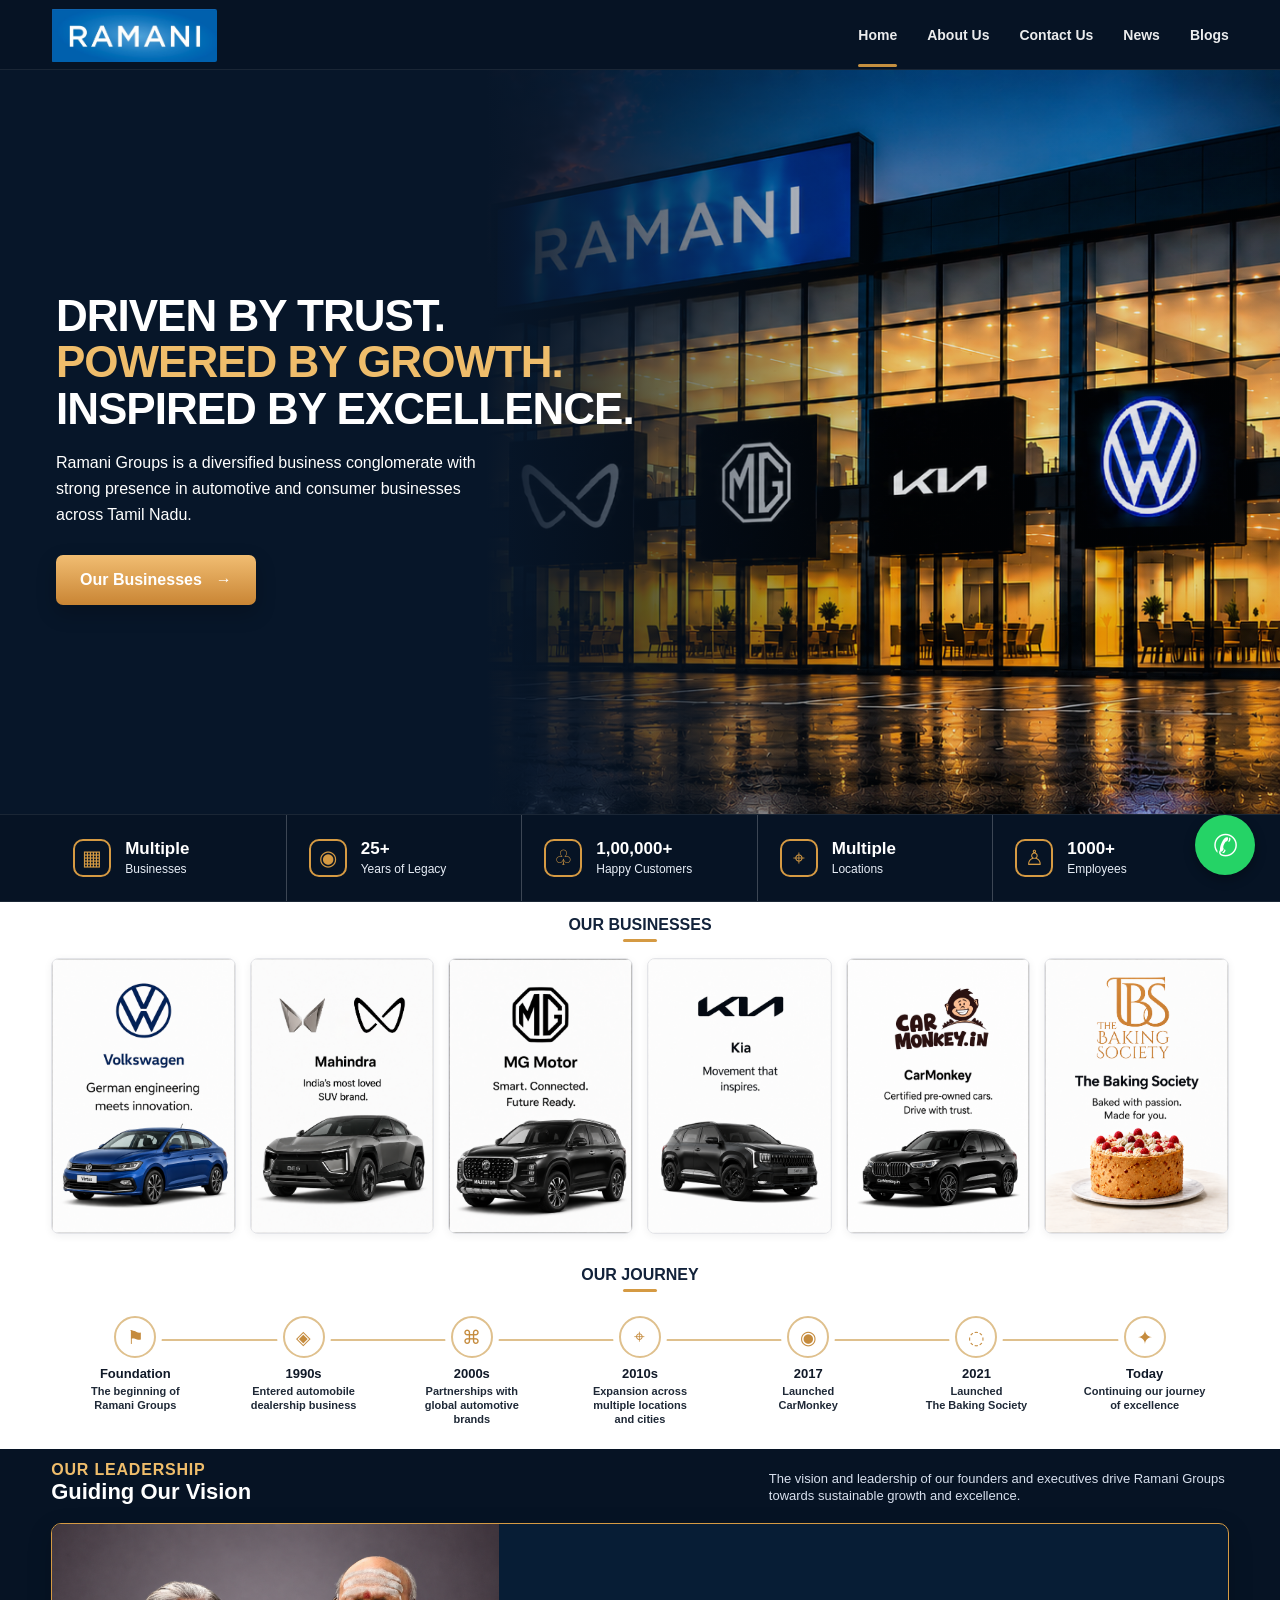
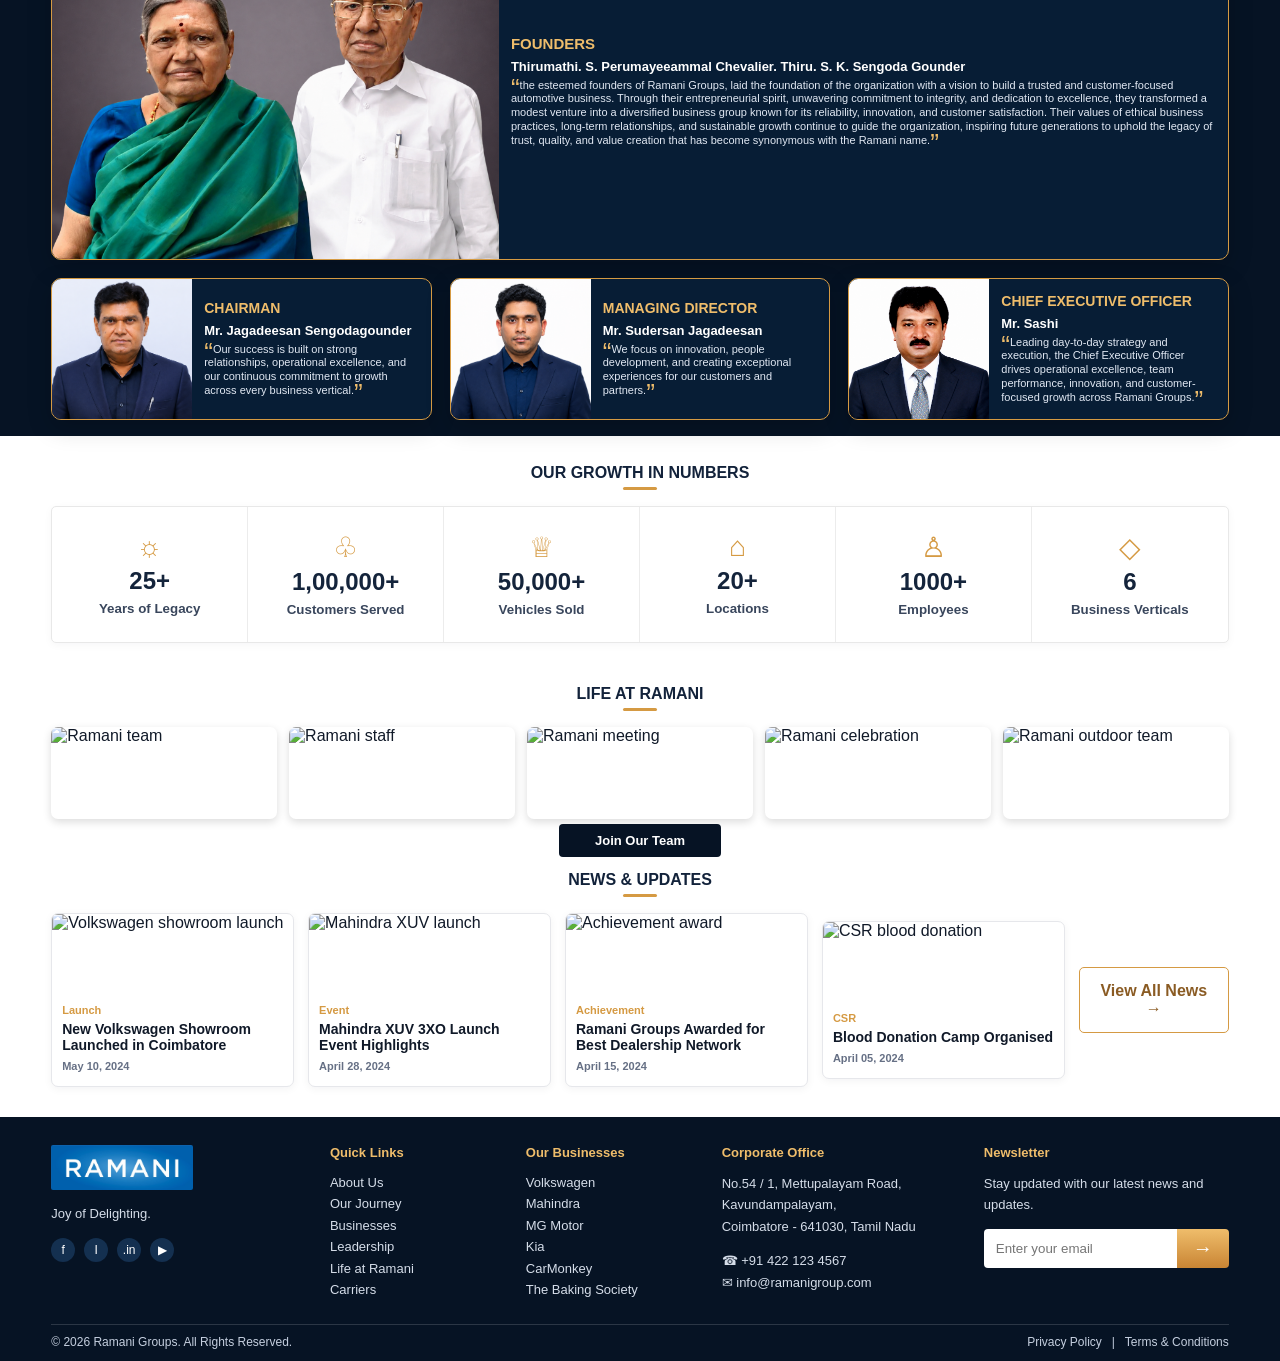
==== index.html @ a010f2b8 "Rename Index.html to index.html" ====
<!DOCTYPE html>
<html lang="en">
<head>
  <meta charset="UTF-8" />
  <meta name="viewport" content="width=device-width, initial-scale=1.0" />
  <title>Ramani Groups</title>
  <link rel="icon" type="image/png" href="assets/favicon.png" />
  <link rel="preconnect" href="https://fonts.gstatic.com" crossorigin>
  <style>
    :root{
      --navy:#00162a; --deep:#02101f; --gold:#d59a43; --gold2:#efbd6b; --text:#101928; --muted:#667085; --line:#e8e9ee; --white:#fff;
    }
    *{box-sizing:border-box} html{scroll-behavior:smooth} body{margin:0;font-family:Inter,Arial,Helvetica,sans-serif;color:var(--text);background:#fff}.container{width:min(1180px,92%);margin:auto}.topbar{height:70px;background:#061324;color:#fff;position:sticky;top:0;z-index:50;border-bottom:1px solid rgba(255,255,255,.08)}.nav{height:70px;display:flex;align-items:center}.menu{margin-left:auto}.brand{display:flex;align-items:center;text-decoration:none;color:#fff}.brand-logo{width:166px;height:53px;object-fit:contain;display:block;border-radius:2px}.footer .brand-logo{width:142px;height:auto}.menu{display:flex;gap:30px;align-items:center}.menu a{color:#fff;text-decoration:none;font-size:14px;font-weight:600;opacity:.92;position:relative}.menu a.active:after,.menu a:hover:after{content:"";height:3px;background:var(--gold);border-radius:4px;position:absolute;left:0;right:0;bottom:-24px}.search{font-size:24px;color:#fff;opacity:.85}.hero{background:linear-gradient(90deg,#071629 0%,#071629 38%,rgba(7,22,41,.1) 70%),url('assets/hero-bg.png') right center/cover no-repeat;min-height:calc(100vh - 156px);color:#fff;display:flex;align-items:center}.hero .container{width:100%;max-width:none;margin:0;padding-left:56px}.hero-content{padding:52px 0 38px;max-width:560px;margin:0}.eyebrow{color:var(--gold2);text-transform:uppercase;font-weight:800;letter-spacing:.8px}.hero h1{margin:0 0 18px;font-size:44px;line-height:1.05;font-weight:900;letter-spacing:-1px}.hero h1 .gold{color:var(--gold2)}.hero p{font-size:16px;line-height:1.65;margin:0 0 26px;max-width:435px}.btn{display:inline-flex;align-items:center;gap:14px;background:linear-gradient(180deg,#f1bd72,#c98534);color:#fff;padding:16px 24px;border-radius:7px;text-decoration:none;font-weight:800;box-shadow:0 8px 20px rgba(0,0,0,.22)}.stats-band{background:#061324;color:#fff;border-top:1px solid rgba(255,255,255,.08);border-bottom:1px solid rgba(255,255,255,.08)}.stats{display:grid;grid-template-columns:repeat(5,1fr);gap:0}.stat{display:flex;gap:14px;align-items:center;min-height:86px;padding:18px 22px;border-right:1px solid rgba(255,255,255,.22)}.stat:last-child{border-right:0}.stat-icon{width:38px;height:38px;border:2px solid var(--gold);border-radius:10px;display:grid;place-items:center;color:var(--gold);font-size:21px}.stat b{display:block;font-size:17px}.stat small{font-size:12px;color:#e8eef7}.section{padding:14px 0 18px}.section-title{text-align:center;margin:0 0 16px;font-size:16px;font-weight:900;color:#12223a;text-transform:uppercase;position:relative}.section-title:after{content:"";display:block;width:34px;height:3px;margin:5px auto 0;background:var(--gold);border-radius:10px}.business-grid{display:grid;grid-template-columns:repeat(6,1fr);gap:14px}.biz-card{display:block;text-decoration:none;background:#fff;border:1px solid #e3e4e8;border-radius:8px;overflow:hidden;box-shadow:0 2px 8px rgba(16,24,40,.06);transition:.2s}.biz-card img{width:100%;display:block}.biz-card:hover{transform:translateY(-4px);box-shadow:0 10px 24px rgba(16,24,40,.12)}.journey-timeline{padding:8px 0 4px;position:relative}
.journey-line{position:absolute;left:7%;right:7%;top:31px;height:2px;background:#dfc08d;z-index:0}
.timeline-grid{display:grid;grid-template-columns:repeat(7,1fr);position:relative;z-index:1}
.timeline-item{text-align:center;padding:0 8px;color:#111827}
.timeline-icon{width:42px;height:42px;margin:0 auto 8px;border:2px solid #dfc08d;border-radius:50%;background:#fff;display:grid;place-items:center;color:#c58b3d;font-size:19px;box-shadow:0 0 0 6px #fff}
.timeline-item h3{font-size:13px;margin:0 0 4px;font-weight:900;color:#101928}
.timeline-item p{font-size:11px;line-height:1.25;margin:0;font-weight:600;color:#1f2937}
@media(max-width:900px){.journey-line{display:none}.timeline-grid{grid-template-columns:repeat(2,1fr);gap:18px 10px}.timeline-item{padding:0 12px}}
@media(max-width:560px){.hero{min-height:calc(100vh - 150px)}.timeline-grid{grid-template-columns:1fr}.timeline-icon{margin-bottom:6px}}.dark-panel{background:#061324;color:#fff;padding:12px 0 16px}.lead-head{display:flex;justify-content:space-between;align-items:end;gap:30px;margin-bottom:18px}.lead-head h2{margin:0;font-size:22px}.lead-head p{margin:0;max-width:460px;line-height:1.3;color:#d8e0ee;font-size:13px}.leaders-grid{display:grid;grid-template-columns:repeat(3,1fr);gap:18px}.leader-card{display:block;background:#071d35;border:1px solid var(--gold);border-radius:10px;overflow:hidden;box-shadow:0 8px 24px rgba(0,0,0,.18);opacity:0;transform:translateY(36px);transition:opacity .65s ease,transform .65s ease,box-shadow .25s ease}.leader-card.is-visible{opacity:1;transform:translateY(0)}.leader-card:hover{box-shadow:0 16px 34px rgba(0,0,0,.28);transform:translateY(-4px)}.leader-card img{width:100%;height:140px;aspect-ratio:auto;object-fit:cover;display:block;background:#0b2038}.leader-card.founders-card{grid-column:1/-1;display:grid;grid-template-columns:minmax(280px,38%) 1fr;align-items:stretch}.leader-card.founders-card img{height:100%;aspect-ratio:auto;object-fit:cover}.leader-card.founders-card .leader-copy{display:flex;flex-direction:column;justify-content:center;min-height:238px}.leader-copy{padding:10px 12px;color:#fff;position:relative;min-height:90px}.leader-role{color:var(--gold2);font-size:15px;font-weight:900;text-transform:uppercase;margin-bottom:8px}.leader-copy h3{margin:0 0 4px;font-size:13px;line-height:1.15}.founder-card h3{font-size:18px;line-height:1.25}.founder-card p{font-size:13px;line-height:1.4}.leader-copy p{margin:0;color:#e1e8f3;font-size:11px;line-height:1.25}.leader-copy .quote{color:var(--gold2);font-size:26px;line-height:0;vertical-align:-8px}.leader-copy .designation{color:var(--gold2);font-size:12px;font-weight:800;margin-top:12px}.growth{padding:28px 0}.growth-box{border:1px solid #e8e8e8;border-radius:5px;display:grid;grid-template-columns:repeat(6,1fr);background:#fff;box-shadow:0 2px 8px rgba(16,24,40,.04)}.growth-item{text-align:center;padding:24px 10px;border-right:1px solid #ececec}.growth-item:last-child{border-right:0}.growth-item .gi{font-size:28px;color:var(--gold)}.growth-item b{display:block;font-size:24px;margin:4px 0;color:#14243b}.growth-item small{font-weight:600;color:#39465c}.life-grid{display:grid;grid-template-columns:repeat(5,1fr);gap:12px}.life-grid img{width:100%;height:92px;object-fit:cover;border-radius:7px;box-shadow:0 3px 8px rgba(0,0,0,.14)}.join{text-align:center;margin:12px 0 4px}.join .btn-small{background:#061324;color:#fff;padding:9px 36px;border-radius:4px;text-decoration:none;font-size:13px;font-weight:800}.news{padding-bottom:30px}.news-row{display:grid;grid-template-columns:repeat(4,1fr) 150px;gap:14px;align-items:center}.news-card{border:1px solid #e6e7eb;border-radius:7px;overflow:hidden;background:#fff;box-shadow:0 2px 8px rgba(16,24,40,.05)}.news-card img{width:100%;height:78px;object-fit:cover;display:block}.news-card .copy{padding:8px 10px 12px}.news-card .tag{font-size:11px;color:var(--gold);font-weight:800}.news-card h3{font-size:14px;line-height:1.15;margin:3px 0;font-weight:900}.news-card time{font-size:11px;color:#667085;font-weight:700}.outline{border:1px solid var(--gold);border-radius:5px;padding:14px 18px;color:#8a5b23;text-decoration:none;font-weight:800;text-align:center;background:#fff}.footer{background:#061324;color:#fff;padding:28px 0 12px}.foot{display:grid;grid-template-columns:1.5fr 1fr 1fr 1.4fr 1.4fr;gap:30px}.foot h4{margin:0 0 12px;color:var(--gold2);font-size:13px}.foot p,.foot a,.foot li{font-size:13px;color:#d5dde9;text-decoration:none;line-height:1.65}.foot ul{list-style:none;padding:0;margin:0}.social{display:flex;gap:9px;margin-top:10px}.social span{width:24px;height:24px;border-radius:50%;display:grid;place-items:center;background:#143050;font-size:12px}.newsletter{display:flex;margin-top:12px}.newsletter input{flex:1;background:#fff;border:0;border-radius:4px 0 0 4px;padding:12px}.newsletter button{border:0;background:linear-gradient(180deg,#efbd6b,#c98534);color:#fff;width:52px;border-radius:0 4px 4px 0;font-size:20px}.legal{border-top:1px solid rgba(255,255,255,.15);margin-top:18px;padding-top:10px;display:flex;justify-content:space-between;color:#c5cfdf;font-size:12px}.mobile-note{display:none}@media(max-width:900px){.menu{display:none}.hero{background:linear-gradient(90deg,#071629 0%,rgba(7,22,41,.85) 100%),url('assets/hero-bg.png') center/cover no-repeat;min-height:calc(100vh - 150px)}.hero .container{padding-left:28px;padding-right:24px}.hero h1{font-size:34px}.leaders-grid{grid-template-columns:1fr}.leader-card.founders-card{grid-template-columns:1fr}.leader-card.founders-card img{height:auto;aspect-ratio:4/3}.stats,.business-grid,.growth-box{grid-template-columns:repeat(2,1fr)}.stat:nth-child(even),.growth-item:nth-child(even){border-right:0}.business-grid{gap:10px}.lead-head{display:block}.life-grid,.news-row{grid-template-columns:repeat(2,1fr)}.news-row .outline{grid-column:1/-1}.foot{grid-template-columns:1fr 1fr}}@media(max-width:560px){.brand-logo{width:128px}.hero h1{font-size:29px}.leader-card img{width:100%;aspect-ratio:4/3}.stats,.business-grid,.growth-box,.life-grid,.news-row,.foot{grid-template-columns:1fr}.stat,.growth-item{border-right:0;border-bottom:1px solid rgba(255,255,255,.16)}.growth-item{border-bottom:1px solid #ececec}.legal{display:block}.topbar,.nav{height:64px}}
  
.exec-card{display:flex;align-items:stretch}
.exec-card img{width:140px!important;height:140px!important;flex-shrink:0}
.exec-card .leader-copy{min-height:auto;display:flex;flex-direction:column;justify-content:center}
@media(max-width:768px){.exec-card{display:block}.exec-card img{width:100%!important;height:140px!important}}


.founder-card .leader-role{font-size:17px!important;letter-spacing:.5px}
.founder-card h3{font-size:20px!important;line-height:1.25!important}
.founder-card p{font-size:14px!important;line-height:1.45!important}
.exec-card .leader-role{font-size:14px!important}
.legal a{color:#c5cfdf;text-decoration:none}
.legal a:hover{color:var(--gold2)}


.founder-card .leader-copy{padding:10px 14px!important;min-height:auto!important}
.founder-card .leader-role{font-size:60px!important;line-height:1!important;font-weight:900!important}
.founder-card h3{font-size:24px!important;line-height:1.2!important;margin:6px 0!important}
.founder-card p{font-size:15px!important;line-height:1.4!important}

.whatsapp-float{
position:fixed;
bottom:25px;
right:25px;
width:60px;
height:60px;
border-radius:50%;
background:#25D366;
color:#fff;
display:flex;
align-items:center;
justify-content:center;
font-size:30px;
text-decoration:none;
z-index:9999;
box-shadow:0 4px 12px rgba(0,0,0,.3);
}

.popup-overlay{
display:none;
position:fixed;
inset:0;
background:rgba(0,0,0,.66);
z-index:10000;
align-items:center;
justify-content:center;
padding:20px;
backdrop-filter:blur(3px);
}
.popup-box{
background:#fff;
border-radius:16px;
max-width:470px;
width:100%;
overflow:hidden;
position:relative;
border:1px solid rgba(213,154,67,.45);
box-shadow:0 24px 70px rgba(0,0,0,.42);
}
.popup-head{
background:linear-gradient(135deg,#061324,#00162a);
color:#fff;
padding:26px 30px 22px;
text-align:center;
}
.popup-head .eyebrow{
font-size:12px;
letter-spacing:1px;
}
.popup-head h2{
margin:8px 0 8px;
font-size:26px;
line-height:1.15;
font-weight:900;
}
.popup-head p{
margin:0;
font-size:14px;
line-height:1.55;
color:#d8e0ee;
}
.popup-close{
position:absolute;
right:14px;
top:12px;
cursor:pointer;
font-size:28px;
font-weight:bold;
z-index:2;
color:#fff;
background:rgba(255,255,255,.12);
width:34px;
height:34px;
line-height:30px;
text-align:center;
border:1px solid rgba(255,255,255,.18);
border-radius:50%;
}
.lead-form{
padding:24px 30px 28px;
}
.form-group{
margin-bottom:14px;
}
.form-group label{
display:block;
font-size:13px;
font-weight:800;
color:#12223a;
margin-bottom:7px;
}
.form-group input,.form-group textarea{
width:100%;
border:1px solid #e1e5ee;
border-radius:8px;
padding:12px 13px;
font:inherit;
font-size:14px;
color:var(--text);
background:#fff;
outline:none;
transition:border-color .2s,box-shadow .2s;
}
.form-group textarea{
min-height:78px;
resize:vertical;
}
.form-group input:focus,.form-group textarea:focus{
border-color:var(--gold);
box-shadow:0 0 0 4px rgba(213,154,67,.14);
}
.form-submit{
width:100%;
border:0;
cursor:pointer;
justify-content:center;
margin-top:4px;
}
.form-note{
font-size:12px;
line-height:1.45;
color:var(--muted);
text-align:center;
margin:12px 0 0;
}
.form-success{
display:none;
margin-top:12px;
padding:12px;
border-radius:8px;
background:#f8f3ea;
color:#7c531f;
font-size:13px;
font-weight:800;
text-align:center;
}
@media(max-width:560px){.popup-head{padding:24px 22px 20px}.lead-form{padding:22px}.popup-head h2{font-size:23px}}

</style>
</head>
<body>
  <header class="topbar">
    <div class="container nav">
      <a class="brand" href="#"><img class="brand-logo" src="assets/ramani-logo.png" alt="Ramani logo"></a>
      <nav class="menu"><a class="active" href="#">Home</a><a href="#about">About Us</a><a href="#contact">Contact Us</a><a href="#news">News</a><a href="#blogs">Blogs</a></nav>
    </div>
  </header>
  <main>
    <section class="hero" id="home"><div class="container hero-content"><h1>DRIVEN BY TRUST.<br><span class="gold">POWERED BY GROWTH.</span><br>INSPIRED BY EXCELLENCE.</h1><p>Ramani Groups is a diversified business conglomerate with strong presence in automotive and consumer businesses across Tamil Nadu.</p><a href="#businesses" class="btn">Our Businesses <span>→</span></a></div></section>
    <section class="stats-band"><div class="container stats"><div class="stat"><span class="stat-icon">▦</span><div><b>Multiple</b><small>Businesses</small></div></div><div class="stat"><span class="stat-icon">◉</span><div><b>25+</b><small>Years of Legacy</small></div></div><div class="stat"><span class="stat-icon">♧</span><div><b>1,00,000+</b><small>Happy Customers</small></div></div><div class="stat"><span class="stat-icon">⌖</span><div><b>Multiple</b><small>Locations</small></div></div><div class="stat"><span class="stat-icon">♙</span><div><b>1000+</b><small>Employees</small></div></div></div></section>
    <section class="section" id="businesses"><div class="container"><h2 class="section-title">Our Businesses</h2><div class="business-grid"><div class="biz-card"><img src="assets/vw-card.png" alt="Volkswagen business card"></div><div class="biz-card"><img src="assets/mahindra-card.png" alt="Mahindra business card"></div><a class="biz-card" href="https://www.ramanimg.co.in/" target="_blank" rel="noopener noreferrer"><img src="assets/mg-card.png" alt="MG Motor business card"></a><a class="biz-card" href="https://www.ramanikia.co.in/" target="_blank" rel="noopener noreferrer"><img src="assets/kia-card.png" alt="Kia business card"></a><div class="biz-card"><img src="assets/carmonkey-card.png" alt="CarMonkey business card"></div><a class="biz-card" href="https://www.thebakingsociety.in/" target="_blank" rel="noopener noreferrer"><img src="assets/baking-card.png" alt="The Baking Society business card"></a></div></div></section>
    <section class="section" id="journey">
      <div class="container">
        <h2 class="section-title">Our Journey</h2>
        <div class="journey-timeline" aria-label="Ramani Groups journey timeline">
          <div class="journey-line"></div>
          <div class="timeline-grid">
            <div class="timeline-item">
              <div class="timeline-icon">⚑</div>
              <h3>Foundation</h3>
              <p>The beginning of<br>Ramani Groups</p>
            </div>
            <div class="timeline-item">
              <div class="timeline-icon">◈</div>
              <h3>1990s</h3>
              <p>Entered automobile<br>dealership business</p>
            </div>
            <div class="timeline-item">
              <div class="timeline-icon">⌘</div>
              <h3>2000s</h3>
              <p>Partnerships with<br>global automotive<br>brands</p>
            </div>
            <div class="timeline-item">
              <div class="timeline-icon">⌖</div>
              <h3>2010s</h3>
              <p>Expansion across<br>multiple locations<br>and cities</p>
            </div>
            <div class="timeline-item">
              <div class="timeline-icon">◉</div>
              <h3>2017</h3>
              <p>Launched<br>CarMonkey</p>
            </div>
            <div class="timeline-item">
              <div class="timeline-icon">◌</div>
              <h3>2021</h3>
              <p>Launched<br>The Baking Society</p>
            </div>
            <div class="timeline-item">
              <div class="timeline-icon">✦</div>
              <h3>Today</h3>
              <p>Continuing our journey<br>of excellence</p>
            </div>
          </div>
        </div>
      </div>
    </section>
    <section class="dark-panel" id="leadership"><div class="container"><div class="lead-head"><div><span class="eyebrow">Our Leadership</span><h2>Guiding Our Vision</h2></div><p>The vision and leadership of our founders and executives drive Ramani Groups towards sustainable growth and excellence.</p></div><div class="leaders-grid"><article class="leader-card founders-card"><img src="assets/founders.png" alt="Founders"><div class="leader-copy"><div class="leader-role">Founders</div><h3>Thirumathi. S. Perumayeeammal Chevalier. Thiru. S. K. Sengoda Gounder</h3><p><span class="quote">“</span>the esteemed founders of Ramani Groups, laid the foundation of the organization with a vision to build a trusted and customer-focused automotive business. Through their entrepreneurial spirit, unwavering commitment to integrity, and dedication to excellence, they transformed a modest venture into a diversified business group known for its reliability, innovation, and customer satisfaction. Their values of ethical business practices, long-term relationships, and sustainable growth continue to guide the organization, inspiring future generations to uphold the legacy of trust, quality, and value creation that has become synonymous with the Ramani name.<span class="quote">”</span></p></div></article><article class="leader-card exec-card"><img src="assets/chairman.png" alt="Chairman"><div class="leader-copy"><div class="leader-role">Chairman</div><h3>Mr. Jagadeesan Sengodagounder</h3><p><span class="quote">“</span>Our success is built on strong relationships, operational excellence, and our continuous commitment to growth across every business vertical.<span class="quote">”</span></p></div></article><article class="leader-card exec-card"><img src="assets/md.png" alt="Managing Director"><div class="leader-copy"><div class="leader-role">Managing Director</div><h3>Mr. Sudersan Jagadeesan</h3><p><span class="quote">“</span>We focus on innovation, people development, and creating exceptional experiences for our customers and partners.<span class="quote">”</span></p></div></article><article class="leader-card exec-card"><img src="assets/ceo.png" alt="Chief Executive Officer"><div class="leader-copy"><div class="leader-role">Chief Executive Officer</div><h3>Mr. Sashi</h3><p><span class="quote">“</span>Leading day-to-day strategy and execution, the Chief Executive Officer drives operational excellence, team performance, innovation, and customer-focused growth across Ramani Groups.<span class="quote">”</span></p></div></article></div></div></section>
    <section class="growth"><div class="container"><h2 class="section-title">Our Growth in Numbers</h2><div class="growth-box"><div class="growth-item"><div class="gi">☼</div><b>25+</b><small>Years of Legacy</small></div><div class="growth-item"><div class="gi">♧</div><b>1,00,000+</b><small>Customers Served</small></div><div class="growth-item"><div class="gi">♕</div><b>50,000+</b><small>Vehicles Sold</small></div><div class="growth-item"><div class="gi">⌂</div><b>20+</b><small>Locations</small></div><div class="growth-item"><div class="gi">♙</div><b>1000+</b><small>Employees</small></div><div class="growth-item"><div class="gi">◇</div><b>6</b><small>Business Verticals</small></div></div></div></section>
    <section class="section" id="life"><div class="container"><h2 class="section-title">Life at Ramani</h2><div class="life-grid"><img src="assets/life1.png" alt="Ramani team"><img src="assets/life2.png" alt="Ramani staff"><img src="assets/life3.png" alt="Ramani meeting"><img src="assets/life4.png" alt="Ramani celebration"><img src="assets/life5.png" alt="Ramani outdoor team"></div><div class="join"><a href="#contact" class="btn-small">Join Our Team</a></div></div></section>
    <section class="news" id="news"><div class="container"><h2 class="section-title">News & Updates</h2><div class="news-row"><article class="news-card"><img src="assets/news1.png" alt="Volkswagen showroom launch"><div class="copy"><span class="tag">Launch</span><h3>New Volkswagen Showroom Launched in Coimbatore</h3><time>May 10, 2024</time></div></article><article class="news-card"><img src="assets/news2.png" alt="Mahindra XUV launch"><div class="copy"><span class="tag">Event</span><h3>Mahindra XUV 3XO Launch Event Highlights</h3><time>April 28, 2024</time></div></article><article class="news-card"><img src="assets/news3.png" alt="Achievement award"><div class="copy"><span class="tag">Achievement</span><h3>Ramani Groups Awarded for Best Dealership Network</h3><time>April 15, 2024</time></div></article><article class="news-card"><img src="assets/news4.png" alt="CSR blood donation"><div class="copy"><span class="tag">CSR</span><h3>Blood Donation Camp Organised</h3><time>April 05, 2024</time></div></article><a class="outline" href="#">View All News →</a></div></div></section>
  </main>
  <footer class="footer" id="contact"><div class="container foot"><div><a class="brand" href="#"><img class="brand-logo" src="assets/ramani-logo.png" alt="Ramani logo"></a><p>Joy of Delighting.</p><div class="social"><span>f</span><span>I</span><span>.in</span><span>▶</span></div></div><div><h4>Quick Links</h4><ul><li><a href="#about">About Us</a></li><li><a href="#journey">Our Journey</a></li><li><a href="#businesses">Businesses</a></li><li><a href="#leadership">Leadership</a></li><li><a href="#life">Life at Ramani</a></li><li><a href="#news">Carriers</a></li></ul></div><div><h4>Our Businesses</h4><ul><li>Volkswagen</li><li>Mahindra</li><li><a href="https://www.ramanimg.co.in/" target="_blank" rel="noopener noreferrer">MG Motor</a></li><li><a href="https://www.ramanikia.co.in/" target="_blank" rel="noopener noreferrer">Kia</a></li><li>CarMonkey</li><li><a href="https://www.thebakingsociety.in/" target="_blank" rel="noopener noreferrer">The Baking Society</a></li></ul></div><div><h4>Corporate Office</h4><p>No.54 / 1, Mettupalayam Road,<br>Kavundampalayam,<br>Coimbatore - 641030, Tamil Nadu</p><p>☎ +91 422 123 4567<br>✉ info@ramanigroup.com</p></div><div><h4>Newsletter</h4><p>Stay updated with our latest news and updates.</p><form class="newsletter"><input type="email" placeholder="Enter your email"><button type="button">→</button></form></div></div><div class="container legal"><span>© 2026 Ramani Groups. All Rights Reserved.</span><span><a href="privacy-policy.html">Privacy Policy</a> &nbsp; | &nbsp; <a href="terms-and-conditions.html">Terms & Conditions</a></span></div></footer>
  <script>
    const leaderCards = document.querySelectorAll('.leader-card');
    const leaderObserver = new IntersectionObserver((entries) => {
      entries.forEach((entry) => {
        if (entry.isIntersecting) {
          entry.target.classList.add('is-visible');
        }
      });
    }, { threshold: 0.18 });

    leaderCards.forEach((card, index) => {
      card.style.transitionDelay = `${index * 120}ms`;
      leaderObserver.observe(card);
    });
  </script>

<a href="#" class="whatsapp-float" title="WhatsApp">✆</a>

<div class="popup-overlay" id="leadFormPopup" aria-hidden="true">
  <div class="popup-box" role="dialog" aria-modal="true" aria-labelledby="leadFormTitle">
    <span class="popup-close" id="leadPopupClose" aria-label="Close lead form">&times;</span>
    <div class="popup-head">
      <span class="eyebrow">Get in Touch</span>
      <h2 id="leadFormTitle">Enquire with Ramani Groups</h2>
      <p>Share your details and our team will contact you shortly.</p>
    </div>
    <form class="lead-form" id="leadCaptureForm">
      <div class="form-group">
        <label for="leadName">Name</label>
        <input type="text" id="leadName" name="name" placeholder="Enter your full name" required>
      </div>
      <div class="form-group">
        <label for="leadMobile">Number</label>
        <input type="tel" id="leadMobile" name="number" placeholder="Enter your phone number" pattern="[0-9+\-\s]{10,15}" required>
      </div>
      <div class="form-group">
        <label for="leadEmail">E Mail <span style="font-weight:600;color:#667085;">(Optional)</span></label>
        <input type="email" id="leadEmail" name="email" placeholder="Enter your email address">
      </div>
      <div class="form-group">
        <label for="leadAddress">Location</label>
        <input type="text" id="leadAddress" name="location" placeholder="Enter your location" required>
      </div>
      <button type="submit" class="btn form-submit">Submit Details <span>→</span></button>
      <p class="form-note">Your information will be used only to respond to your enquiry.</p>
      <div class="form-success" id="leadFormSuccess">Thank you! Your details have been captured.</div>
    </form>
  </div>
</div>

<script>
(function(){
  const popup = document.getElementById('leadFormPopup');
  const closeBtn = document.getElementById('leadPopupClose');
  const form = document.getElementById('leadCaptureForm');
  const success = document.getElementById('leadFormSuccess');
  const submitBtn = form.querySelector('button[type="submit"]');
  const scriptURL = 'https://script.google.com/macros/s/AKfycbzlfHy3XwjyS2P3n7I-9EmFG3xzOaJ2BTa3HKF-cUqfm4bKEWve2KP_ud_cfg5M-a1cWg/exec';

  function openLeadPopup(){
    popup.style.display = 'flex';
    popup.setAttribute('aria-hidden','false');
  }

  function closeLeadPopup(){
    popup.style.display = 'none';
    popup.setAttribute('aria-hidden','true');
  }

  setTimeout(openLeadPopup, 2500);

  closeBtn.addEventListener('click', closeLeadPopup);
  popup.addEventListener('click', function(event){
    if(event.target === popup){
      closeLeadPopup();
    }
  });

  form.addEventListener('submit', function(event){
    event.preventDefault();

    submitBtn.disabled = true;
    submitBtn.innerHTML = 'Submitting...';

    fetch(scriptURL, {
      method: 'POST',
      body: new FormData(form)
    })
    .then(function(){
      success.style.display = 'block';
      success.textContent = 'Thank you! Your details have been captured.';
      form.reset();
      setTimeout(closeLeadPopup, 1600);
    })
    .catch(function(error){
      console.error('Lead form error:', error);
      success.style.display = 'block';
      success.textContent = 'Sorry, something went wrong. Please try again.';
    })
    .finally(function(){
      submitBtn.disabled = false;
      submitBtn.innerHTML = 'Submit Details <span>→</span>';
    });
  });
})();
</script>
</body>
</html>
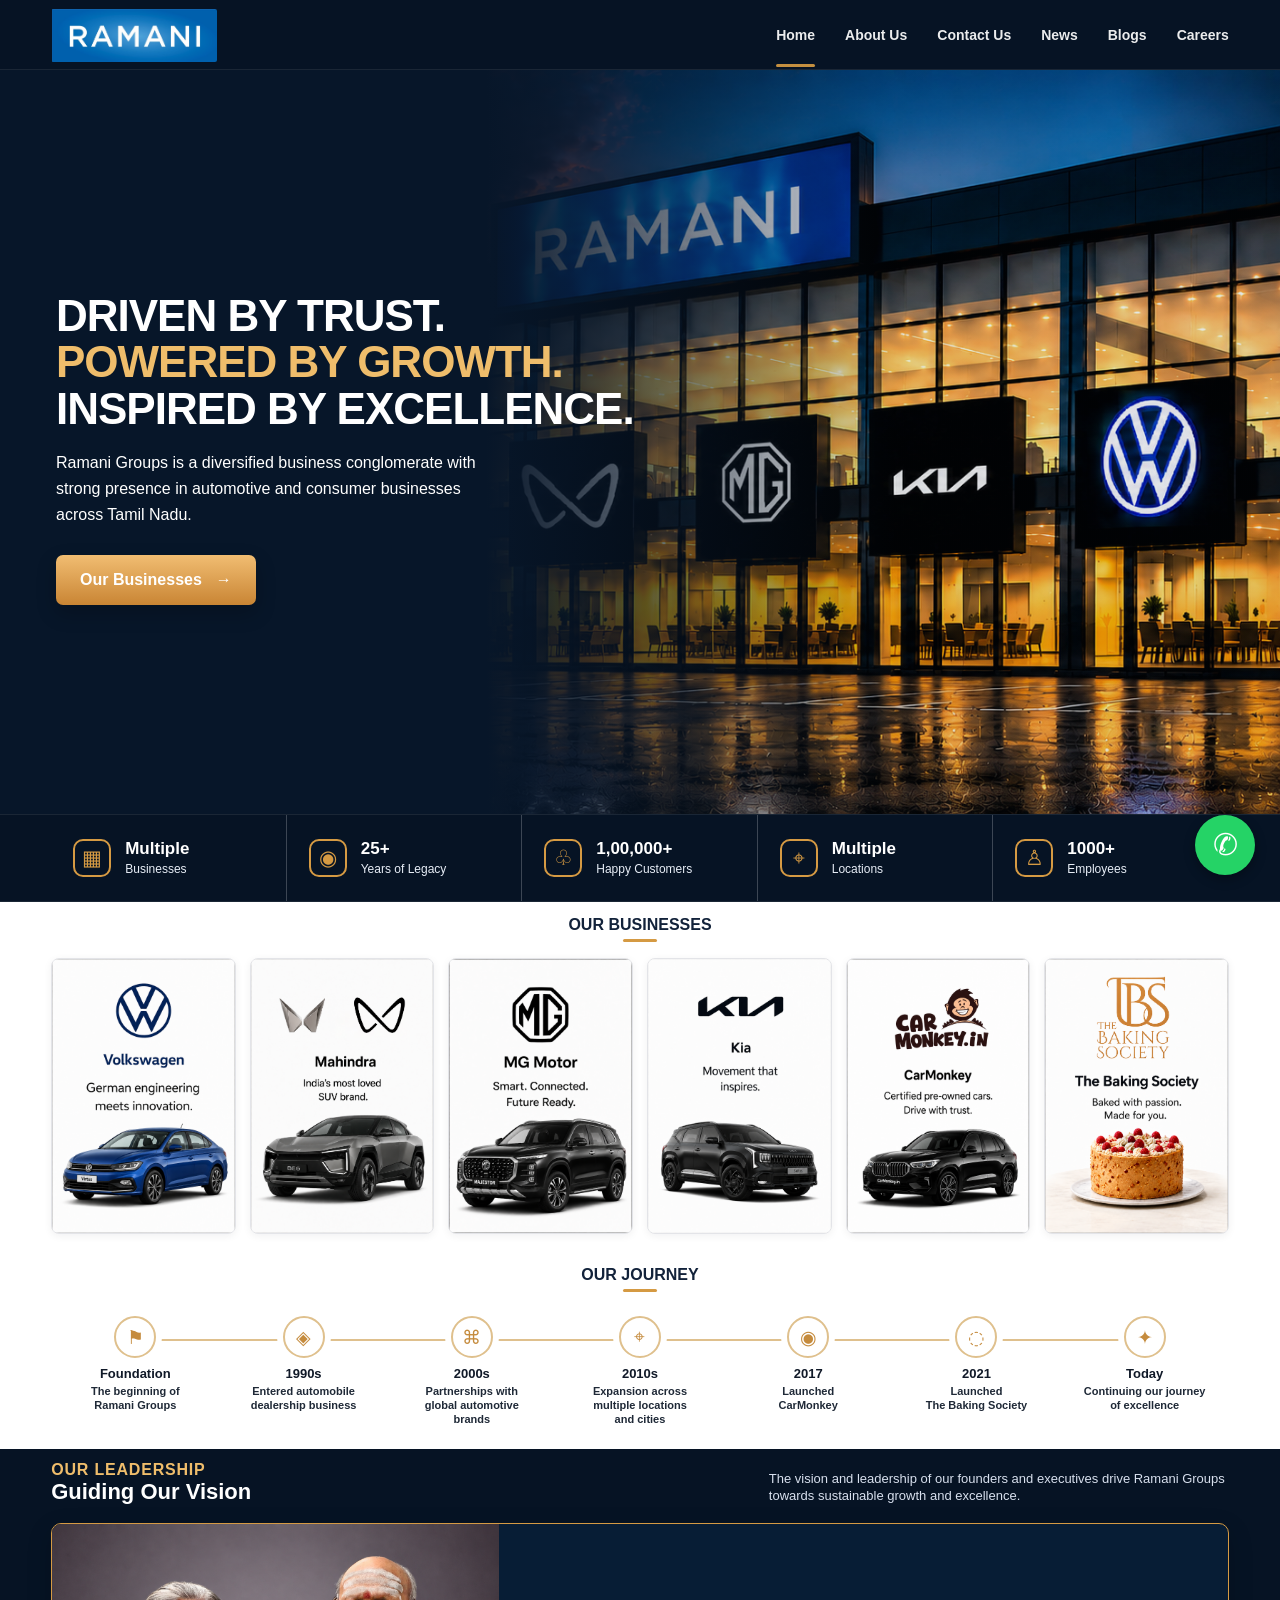
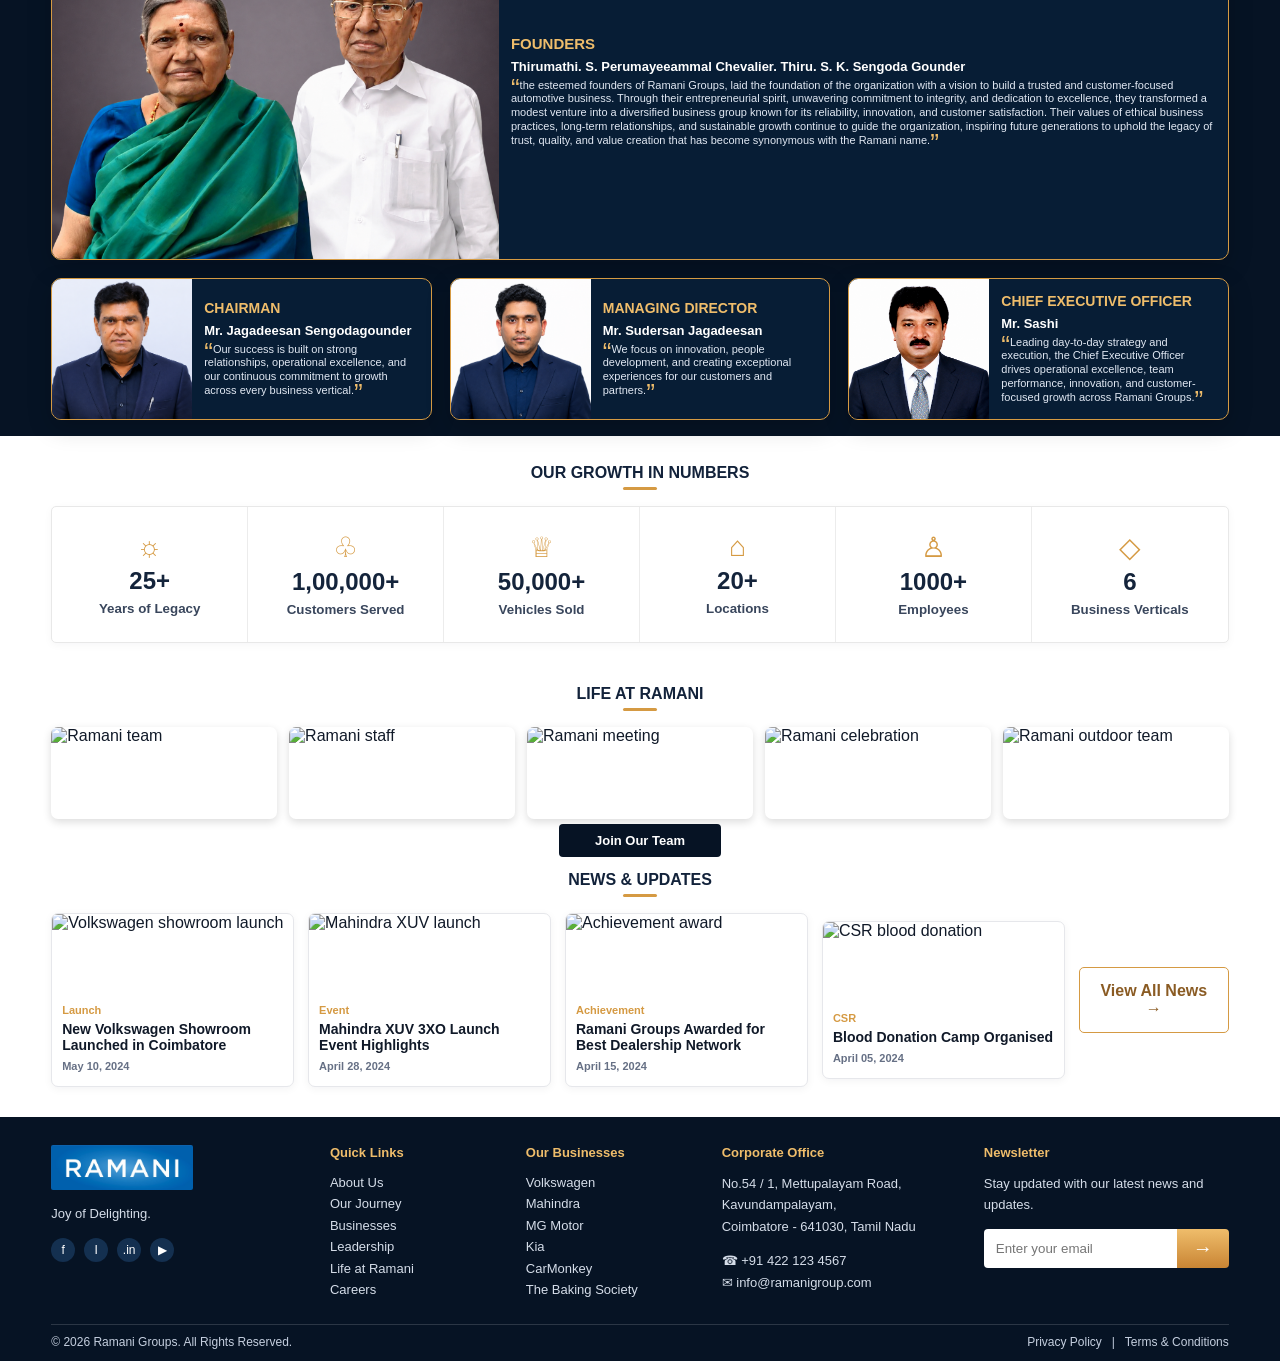
==== commit 8071644a: "Add files via upload" ====
--- a/index.html
+++ b/index.html
@@ -3,7 +3,7 @@
 <head>
   <meta charset="UTF-8" />
   <meta name="viewport" content="width=device-width, initial-scale=1.0" />
-  <title>Ramani Groups</title>
+  <title>Ramani Groups | Coimbatore</title>
   <link rel="icon" type="image/png" href="assets/favicon.png" />
   <link rel="preconnect" href="https://fonts.gstatic.com" crossorigin>
   <style>
@@ -177,13 +177,35 @@
 }
 @media(max-width:560px){.popup-head{padding:24px 22px 20px}.lead-form{padding:22px}.popup-head h2{font-size:23px}}
 
+
+    .whatsapp-float{
+      position:fixed;
+      bottom:25px;
+      right:25px;
+      width:60px;
+      height:60px;
+      border-radius:50%;
+      background:#25D366;
+      color:#fff;
+      display:flex;
+      align-items:center;
+      justify-content:center;
+      text-decoration:none;
+      z-index:9999;
+      box-shadow:0 4px 12px rgba(0,0,0,.3);
+      overflow:hidden;
+    }
+    .whatsapp-float img{width:34px;height:34px;object-fit:contain;display:block}
+    .whatsapp-float .wa-text{font-size:30px;line-height:1}
+    @media(max-width:560px){.whatsapp-float{width:54px;height:54px;right:18px;bottom:18px}.whatsapp-float img{width:30px;height:30px}}
+
 </style>
 </head>
 <body>
   <header class="topbar">
     <div class="container nav">
-      <a class="brand" href="#"><img class="brand-logo" src="assets/ramani-logo.png" alt="Ramani logo"></a>
-      <nav class="menu"><a class="active" href="#">Home</a><a href="#about">About Us</a><a href="#contact">Contact Us</a><a href="#news">News</a><a href="#blogs">Blogs</a></nav>
+      <a class="brand" href="index.html"><img class="brand-logo" src="assets/ramani-logo.png" alt="Ramani logo"></a>
+      <nav class="menu"><a class="active" href="index.html">Home</a><a href="about-us.html">About Us</a><a href="contact-us.html">Contact Us</a><a href="index.html#news">News</a><a href="index.html#blogs">Blogs</a><a href="careers.html">Careers</a></nav>
     </div>
   </header>
   <main>
@@ -237,10 +259,54 @@
     </section>
     <section class="dark-panel" id="leadership"><div class="container"><div class="lead-head"><div><span class="eyebrow">Our Leadership</span><h2>Guiding Our Vision</h2></div><p>The vision and leadership of our founders and executives drive Ramani Groups towards sustainable growth and excellence.</p></div><div class="leaders-grid"><article class="leader-card founders-card"><img src="assets/founders.png" alt="Founders"><div class="leader-copy"><div class="leader-role">Founders</div><h3>Thirumathi. S. Perumayeeammal Chevalier. Thiru. S. K. Sengoda Gounder</h3><p><span class="quote">“</span>the esteemed founders of Ramani Groups, laid the foundation of the organization with a vision to build a trusted and customer-focused automotive business. Through their entrepreneurial spirit, unwavering commitment to integrity, and dedication to excellence, they transformed a modest venture into a diversified business group known for its reliability, innovation, and customer satisfaction. Their values of ethical business practices, long-term relationships, and sustainable growth continue to guide the organization, inspiring future generations to uphold the legacy of trust, quality, and value creation that has become synonymous with the Ramani name.<span class="quote">”</span></p></div></article><article class="leader-card exec-card"><img src="assets/chairman.png" alt="Chairman"><div class="leader-copy"><div class="leader-role">Chairman</div><h3>Mr. Jagadeesan Sengodagounder</h3><p><span class="quote">“</span>Our success is built on strong relationships, operational excellence, and our continuous commitment to growth across every business vertical.<span class="quote">”</span></p></div></article><article class="leader-card exec-card"><img src="assets/md.png" alt="Managing Director"><div class="leader-copy"><div class="leader-role">Managing Director</div><h3>Mr. Sudersan Jagadeesan</h3><p><span class="quote">“</span>We focus on innovation, people development, and creating exceptional experiences for our customers and partners.<span class="quote">”</span></p></div></article><article class="leader-card exec-card"><img src="assets/ceo.png" alt="Chief Executive Officer"><div class="leader-copy"><div class="leader-role">Chief Executive Officer</div><h3>Mr. Sashi</h3><p><span class="quote">“</span>Leading day-to-day strategy and execution, the Chief Executive Officer drives operational excellence, team performance, innovation, and customer-focused growth across Ramani Groups.<span class="quote">”</span></p></div></article></div></div></section>
     <section class="growth"><div class="container"><h2 class="section-title">Our Growth in Numbers</h2><div class="growth-box"><div class="growth-item"><div class="gi">☼</div><b>25+</b><small>Years of Legacy</small></div><div class="growth-item"><div class="gi">♧</div><b>1,00,000+</b><small>Customers Served</small></div><div class="growth-item"><div class="gi">♕</div><b>50,000+</b><small>Vehicles Sold</small></div><div class="growth-item"><div class="gi">⌂</div><b>20+</b><small>Locations</small></div><div class="growth-item"><div class="gi">♙</div><b>1000+</b><small>Employees</small></div><div class="growth-item"><div class="gi">◇</div><b>6</b><small>Business Verticals</small></div></div></div></section>
-    <section class="section" id="life"><div class="container"><h2 class="section-title">Life at Ramani</h2><div class="life-grid"><img src="assets/life1.png" alt="Ramani team"><img src="assets/life2.png" alt="Ramani staff"><img src="assets/life3.png" alt="Ramani meeting"><img src="assets/life4.png" alt="Ramani celebration"><img src="assets/life5.png" alt="Ramani outdoor team"></div><div class="join"><a href="#contact" class="btn-small">Join Our Team</a></div></div></section>
-    <section class="news" id="news"><div class="container"><h2 class="section-title">News & Updates</h2><div class="news-row"><article class="news-card"><img src="assets/news1.png" alt="Volkswagen showroom launch"><div class="copy"><span class="tag">Launch</span><h3>New Volkswagen Showroom Launched in Coimbatore</h3><time>May 10, 2024</time></div></article><article class="news-card"><img src="assets/news2.png" alt="Mahindra XUV launch"><div class="copy"><span class="tag">Event</span><h3>Mahindra XUV 3XO Launch Event Highlights</h3><time>April 28, 2024</time></div></article><article class="news-card"><img src="assets/news3.png" alt="Achievement award"><div class="copy"><span class="tag">Achievement</span><h3>Ramani Groups Awarded for Best Dealership Network</h3><time>April 15, 2024</time></div></article><article class="news-card"><img src="assets/news4.png" alt="CSR blood donation"><div class="copy"><span class="tag">CSR</span><h3>Blood Donation Camp Organised</h3><time>April 05, 2024</time></div></article><a class="outline" href="#">View All News →</a></div></div></section>
+    <section class="section" id="life"><div class="container"><h2 class="section-title">Life at Ramani</h2><div class="life-grid"><img src="assets/life1.png" alt="Ramani team"><img src="assets/life2.png" alt="Ramani staff"><img src="assets/life3.png" alt="Ramani meeting"><img src="assets/life4.png" alt="Ramani celebration"><img src="assets/life5.png" alt="Ramani outdoor team"></div><div class="join"><a href="contact-us.html" class="btn-small">Join Our Team</a></div></div></section>
+    <section class="news" id="news"><div class="container"><h2 class="section-title">News & Updates</h2><div class="news-row"><article class="news-card"><img src="assets/news1.png" alt="Volkswagen showroom launch"><div class="copy"><span class="tag">Launch</span><h3>New Volkswagen Showroom Launched in Coimbatore</h3><time>May 10, 2024</time></div></article><article class="news-card"><img src="assets/news2.png" alt="Mahindra XUV launch"><div class="copy"><span class="tag">Event</span><h3>Mahindra XUV 3XO Launch Event Highlights</h3><time>April 28, 2024</time></div></article><article class="news-card"><img src="assets/news3.png" alt="Achievement award"><div class="copy"><span class="tag">Achievement</span><h3>Ramani Groups Awarded for Best Dealership Network</h3><time>April 15, 2024</time></div></article><article class="news-card"><img src="assets/news4.png" alt="CSR blood donation"><div class="copy"><span class="tag">CSR</span><h3>Blood Donation Camp Organised</h3><time>April 05, 2024</time></div></article><a class="outline" href="index.html">View All News →</a></div></div></section>
   </main>
-  <footer class="footer" id="contact"><div class="container foot"><div><a class="brand" href="#"><img class="brand-logo" src="assets/ramani-logo.png" alt="Ramani logo"></a><p>Joy of Delighting.</p><div class="social"><span>f</span><span>I</span><span>.in</span><span>▶</span></div></div><div><h4>Quick Links</h4><ul><li><a href="#about">About Us</a></li><li><a href="#journey">Our Journey</a></li><li><a href="#businesses">Businesses</a></li><li><a href="#leadership">Leadership</a></li><li><a href="#life">Life at Ramani</a></li><li><a href="#news">Carriers</a></li></ul></div><div><h4>Our Businesses</h4><ul><li>Volkswagen</li><li>Mahindra</li><li><a href="https://www.ramanimg.co.in/" target="_blank" rel="noopener noreferrer">MG Motor</a></li><li><a href="https://www.ramanikia.co.in/" target="_blank" rel="noopener noreferrer">Kia</a></li><li>CarMonkey</li><li><a href="https://www.thebakingsociety.in/" target="_blank" rel="noopener noreferrer">The Baking Society</a></li></ul></div><div><h4>Corporate Office</h4><p>No.54 / 1, Mettupalayam Road,<br>Kavundampalayam,<br>Coimbatore - 641030, Tamil Nadu</p><p>☎ +91 422 123 4567<br>✉ info@ramanigroup.com</p></div><div><h4>Newsletter</h4><p>Stay updated with our latest news and updates.</p><form class="newsletter"><input type="email" placeholder="Enter your email"><button type="button">→</button></form></div></div><div class="container legal"><span>© 2026 Ramani Groups. All Rights Reserved.</span><span><a href="privacy-policy.html">Privacy Policy</a> &nbsp; | &nbsp; <a href="terms-and-conditions.html">Terms & Conditions</a></span></div></footer>
+  <footer class="footer" id="contact">
+    <div class="container foot">
+      <div>
+        <a class="brand" href="index.html"><img class="brand-logo" src="assets/ramani-logo.png" alt="Ramani logo"></a>
+        <p>Joy of Delighting.</p>
+        <div class="social"><span>f</span><span>I</span><span>.in</span><span>▶</span></div>
+      </div>
+      <div>
+        <h4>Quick Links</h4>
+        <ul>
+          <li><a href="about-us.html">About Us</a></li>
+          <li><a href="index.html#journey">Our Journey</a></li>
+          <li><a href="index.html#businesses">Businesses</a></li>
+          <li><a href="index.html#leadership">Leadership</a></li>
+          <li><a href="index.html#life">Life at Ramani</a></li>
+          <li><a href="careers.html">Careers</a></li>
+        </ul>
+      </div>
+      <div>
+        <h4>Our Businesses</h4>
+        <ul>
+          <li>Volkswagen</li>
+          <li>Mahindra</li>
+          <li><a href="https://www.ramanimg.co.in/" target="_blank" rel="noopener noreferrer">MG Motor</a></li>
+          <li><a href="https://www.ramanikia.co.in/" target="_blank" rel="noopener noreferrer">Kia</a></li>
+          <li>CarMonkey</li>
+          <li><a href="https://www.thebakingsociety.in/" target="_blank" rel="noopener noreferrer">The Baking Society</a></li>
+        </ul>
+      </div>
+      <div>
+        <h4>Corporate Office</h4>
+        <p>No.54 / 1, Mettupalayam Road,<br>Kavundampalayam,<br>Coimbatore - 641030, Tamil Nadu</p>
+        <p>☎ +91 422 123 4567<br>✉ info@ramanigroup.com</p>
+      </div>
+      <div>
+        <h4>Newsletter</h4>
+        <p>Stay updated with our latest news and updates.</p>
+        <form class="newsletter"><input type="email" placeholder="Enter your email"><button type="button">→</button></form>
+      </div>
+    </div>
+    <div class="container legal">
+      <span>© 2026 Ramani Groups. All Rights Reserved.</span>
+      <span><a href="privacy-policy.html">Privacy Policy</a> &nbsp; | &nbsp; <a href="terms-and-conditions.html">Terms &amp; Conditions</a></span>
+    </div>
+  </footer>
   <script>
     const leaderCards = document.querySelectorAll('.leader-card');
     const leaderObserver = new IntersectionObserver((entries) => {
@@ -256,9 +322,6 @@
       leaderObserver.observe(card);
     });
   </script>
-
-<a href="#" class="whatsapp-float" title="WhatsApp">✆</a>
-
 <div class="popup-overlay" id="leadFormPopup" aria-hidden="true">
   <div class="popup-box" role="dialog" aria-modal="true" aria-labelledby="leadFormTitle">
     <span class="popup-close" id="leadPopupClose" aria-label="Close lead form">&times;</span>
@@ -347,5 +410,10 @@
   });
 })();
 </script>
+
+  <a href="https://wa.me/919876543210" class="whatsapp-float" title="WhatsApp" target="_blank" rel="noopener noreferrer">
+    <img src="assets/whatsapp-icon.png" alt="WhatsApp" onerror="this.style.display='none';this.nextElementSibling.style.display='inline';">
+    <span class="wa-text" style="display:none;">✆</span>
+  </a>
 </body>
 </html>
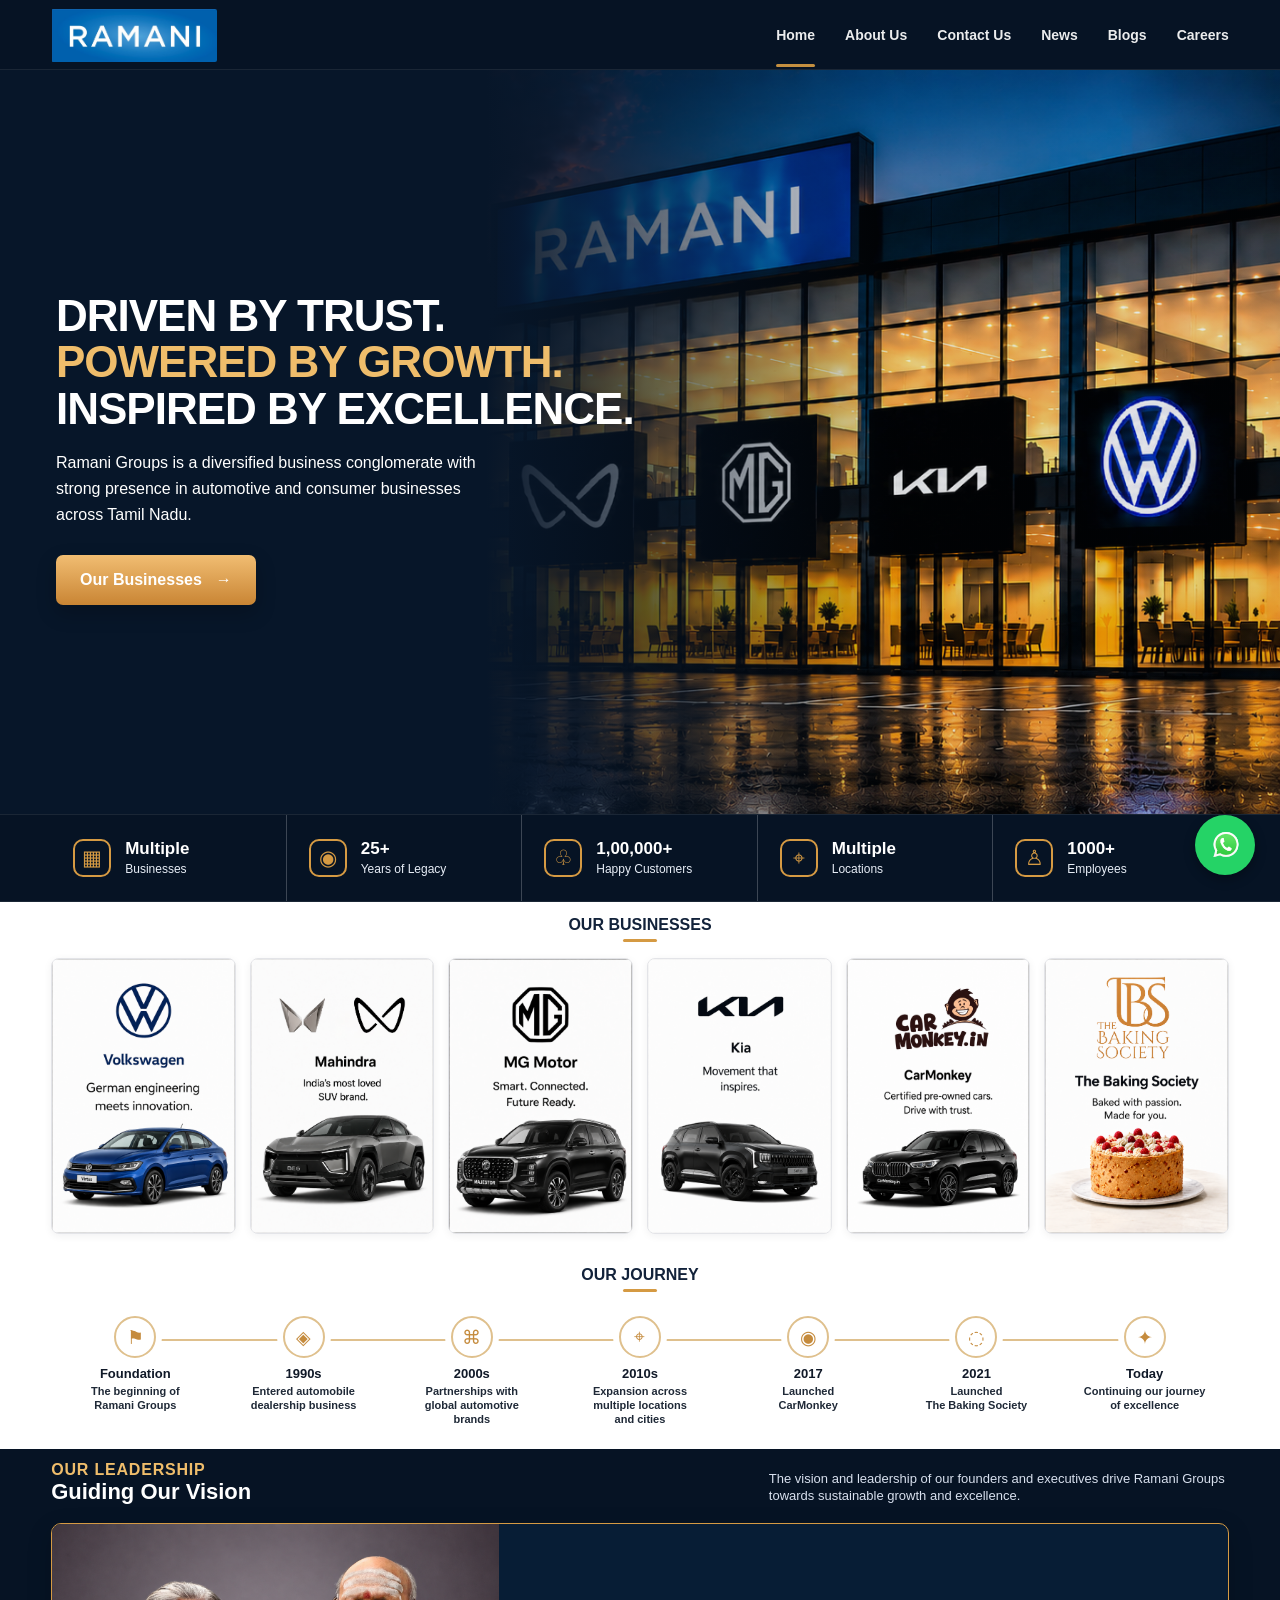
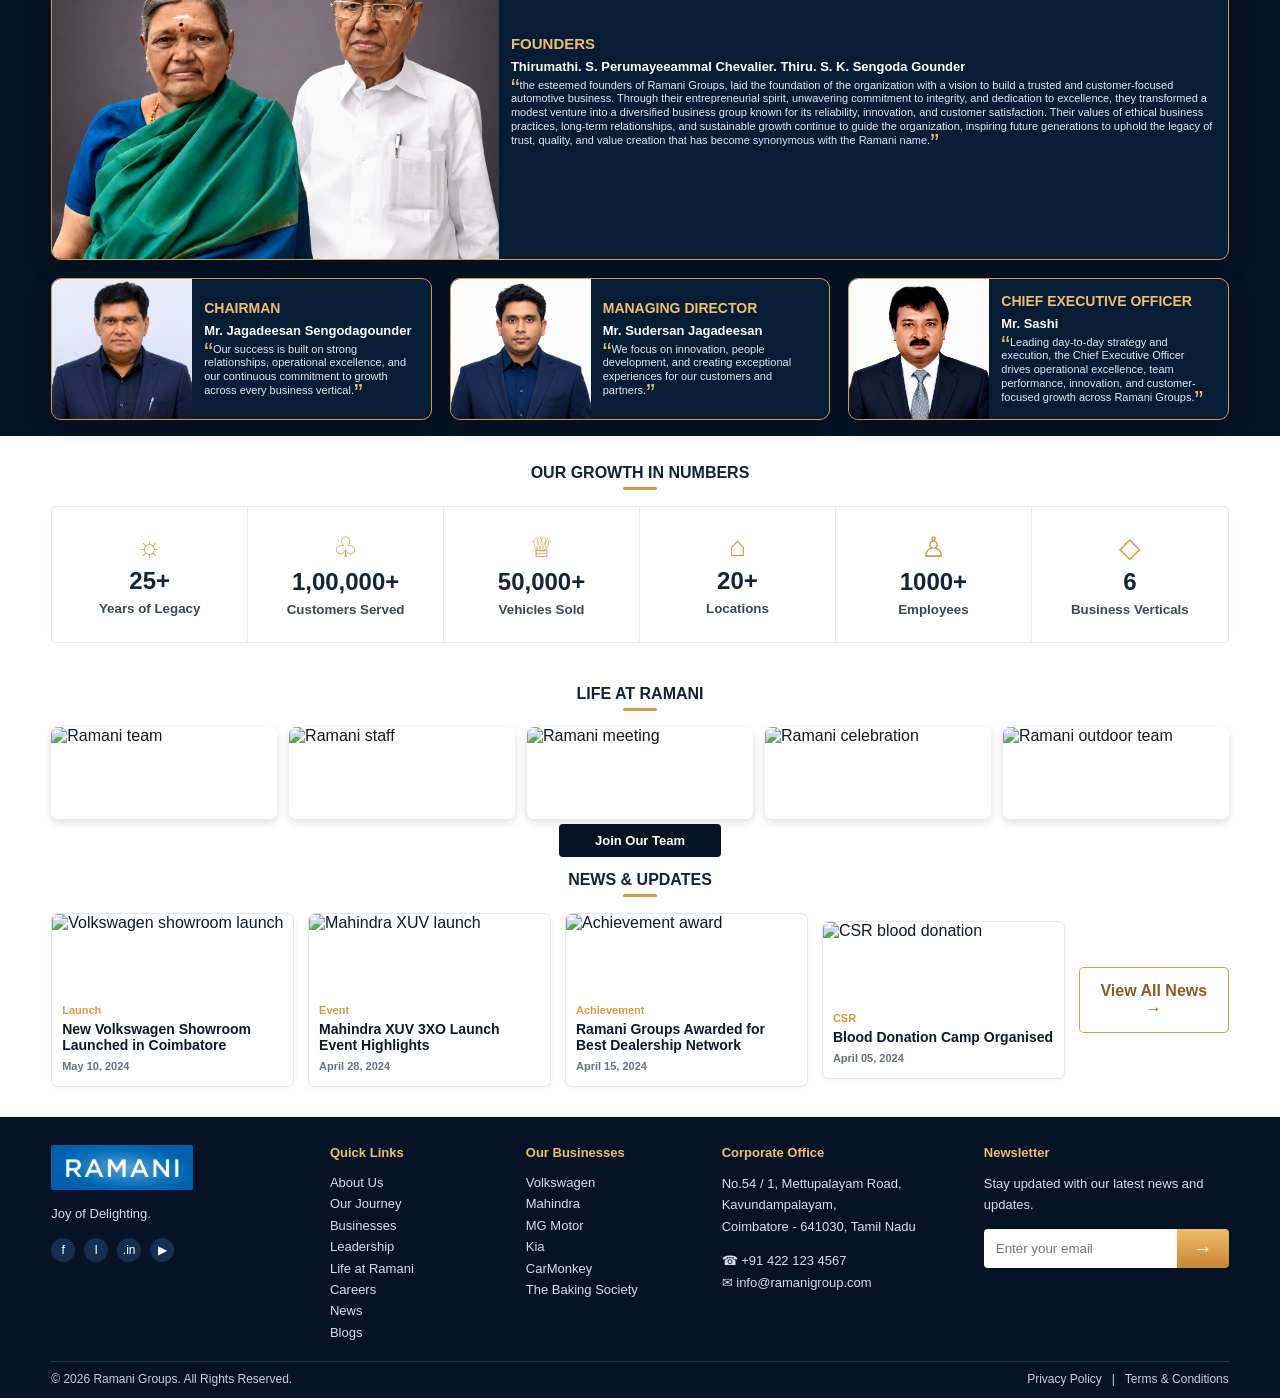
==== commit af41b150: "Add files via upload" ====
--- a/index.html
+++ b/index.html
@@ -203,11 +203,11 @@
 </head>
 <body>
   <header class="topbar">
-    <div class="container nav">
-      <a class="brand" href="index.html"><img class="brand-logo" src="assets/ramani-logo.png" alt="Ramani logo"></a>
-      <nav class="menu"><a class="active" href="index.html">Home</a><a href="about-us.html">About Us</a><a href="contact-us.html">Contact Us</a><a href="index.html#news">News</a><a href="index.html#blogs">Blogs</a><a href="careers.html">Careers</a></nav>
-    </div>
-  </header>
+<div class="container nav">
+<a class="brand" href="index.html" rel="noopener noreferrer" target="_blank"><img alt="Ramani logo" class="brand-logo" src="assets/ramani-logo.png"/></a>
+<nav class="menu"><a href="index.html" rel="noopener noreferrer" target="_blank" class="active">Home</a><a href="about-us.html" rel="noopener noreferrer" target="_blank">About Us</a><a href="contact-us.html" rel="noopener noreferrer" target="_blank">Contact Us</a><a href="index.html#news" rel="noopener noreferrer" target="_blank">News</a><a href="index.html#blogs" rel="noopener noreferrer" target="_blank">Blogs</a><a href="careers.html" rel="noopener noreferrer" target="_blank">Careers</a></nav>
+</div>
+</header>
   <main>
     <section class="hero" id="home"><div class="container hero-content"><h1>DRIVEN BY TRUST.<br><span class="gold">POWERED BY GROWTH.</span><br>INSPIRED BY EXCELLENCE.</h1><p>Ramani Groups is a diversified business conglomerate with strong presence in automotive and consumer businesses across Tamil Nadu.</p><a href="#businesses" class="btn">Our Businesses <span>→</span></a></div></section>
     <section class="stats-band"><div class="container stats"><div class="stat"><span class="stat-icon">▦</span><div><b>Multiple</b><small>Businesses</small></div></div><div class="stat"><span class="stat-icon">◉</span><div><b>25+</b><small>Years of Legacy</small></div></div><div class="stat"><span class="stat-icon">♧</span><div><b>1,00,000+</b><small>Happy Customers</small></div></div><div class="stat"><span class="stat-icon">⌖</span><div><b>Multiple</b><small>Locations</small></div></div><div class="stat"><span class="stat-icon">♙</span><div><b>1000+</b><small>Employees</small></div></div></div></section>
@@ -263,50 +263,52 @@
     <section class="news" id="news"><div class="container"><h2 class="section-title">News & Updates</h2><div class="news-row"><article class="news-card"><img src="assets/news1.png" alt="Volkswagen showroom launch"><div class="copy"><span class="tag">Launch</span><h3>New Volkswagen Showroom Launched in Coimbatore</h3><time>May 10, 2024</time></div></article><article class="news-card"><img src="assets/news2.png" alt="Mahindra XUV launch"><div class="copy"><span class="tag">Event</span><h3>Mahindra XUV 3XO Launch Event Highlights</h3><time>April 28, 2024</time></div></article><article class="news-card"><img src="assets/news3.png" alt="Achievement award"><div class="copy"><span class="tag">Achievement</span><h3>Ramani Groups Awarded for Best Dealership Network</h3><time>April 15, 2024</time></div></article><article class="news-card"><img src="assets/news4.png" alt="CSR blood donation"><div class="copy"><span class="tag">CSR</span><h3>Blood Donation Camp Organised</h3><time>April 05, 2024</time></div></article><a class="outline" href="index.html">View All News →</a></div></div></section>
   </main>
   <footer class="footer" id="contact">
-    <div class="container foot">
-      <div>
-        <a class="brand" href="index.html"><img class="brand-logo" src="assets/ramani-logo.png" alt="Ramani logo"></a>
-        <p>Joy of Delighting.</p>
-        <div class="social"><span>f</span><span>I</span><span>.in</span><span>▶</span></div>
-      </div>
-      <div>
-        <h4>Quick Links</h4>
-        <ul>
-          <li><a href="about-us.html">About Us</a></li>
-          <li><a href="index.html#journey">Our Journey</a></li>
-          <li><a href="index.html#businesses">Businesses</a></li>
-          <li><a href="index.html#leadership">Leadership</a></li>
-          <li><a href="index.html#life">Life at Ramani</a></li>
-          <li><a href="careers.html">Careers</a></li>
-        </ul>
-      </div>
-      <div>
-        <h4>Our Businesses</h4>
-        <ul>
-          <li>Volkswagen</li>
-          <li>Mahindra</li>
-          <li><a href="https://www.ramanimg.co.in/" target="_blank" rel="noopener noreferrer">MG Motor</a></li>
-          <li><a href="https://www.ramanikia.co.in/" target="_blank" rel="noopener noreferrer">Kia</a></li>
-          <li>CarMonkey</li>
-          <li><a href="https://www.thebakingsociety.in/" target="_blank" rel="noopener noreferrer">The Baking Society</a></li>
-        </ul>
-      </div>
-      <div>
-        <h4>Corporate Office</h4>
-        <p>No.54 / 1, Mettupalayam Road,<br>Kavundampalayam,<br>Coimbatore - 641030, Tamil Nadu</p>
-        <p>☎ +91 422 123 4567<br>✉ info@ramanigroup.com</p>
-      </div>
-      <div>
-        <h4>Newsletter</h4>
-        <p>Stay updated with our latest news and updates.</p>
-        <form class="newsletter"><input type="email" placeholder="Enter your email"><button type="button">→</button></form>
-      </div>
-    </div>
-    <div class="container legal">
-      <span>© 2026 Ramani Groups. All Rights Reserved.</span>
-      <span><a href="privacy-policy.html">Privacy Policy</a> &nbsp; | &nbsp; <a href="terms-and-conditions.html">Terms &amp; Conditions</a></span>
-    </div>
-  </footer>
+<div class="container foot">
+<div>
+<a class="brand" href="index.html" rel="noopener noreferrer" target="_blank"><img alt="Ramani logo" class="brand-logo" src="assets/ramani-logo.png"/></a>
+<p>Joy of Delighting.</p>
+<div class="social"><span>f</span><span>I</span><span>.in</span><span>▶</span></div>
+</div>
+<div>
+<h4>Quick Links</h4>
+<ul>
+<li><a href="about-us.html" rel="noopener noreferrer" target="_blank">About Us</a></li>
+<li><a href="index.html#journey" rel="noopener noreferrer" target="_blank">Our Journey</a></li>
+<li><a href="index.html#businesses" rel="noopener noreferrer" target="_blank">Businesses</a></li>
+<li><a href="index.html#leadership" rel="noopener noreferrer" target="_blank">Leadership</a></li>
+<li><a href="index.html#life" rel="noopener noreferrer" target="_blank">Life at Ramani</a></li>
+<li><a href="careers.html" rel="noopener noreferrer" target="_blank">Careers</a></li>
+<li><a href="index.html#news" rel="noopener noreferrer" target="_blank">News</a></li>
+<li><a href="index.html#blogs" rel="noopener noreferrer" target="_blank">Blogs</a></li>
+</ul>
+</div>
+<div>
+<h4>Our Businesses</h4>
+<ul>
+<li>Volkswagen</li>
+<li>Mahindra</li>
+<li><a href="https://www.ramanimg.co.in/" rel="noopener noreferrer" target="_blank">MG Motor</a></li>
+<li><a href="https://www.ramanikia.co.in/" rel="noopener noreferrer" target="_blank">Kia</a></li>
+<li>CarMonkey</li>
+<li><a href="https://www.thebakingsociety.in/" rel="noopener noreferrer" target="_blank">The Baking Society</a></li>
+</ul>
+</div>
+<div>
+<h4>Corporate Office</h4>
+<p>No.54 / 1, Mettupalayam Road,<br/>Kavundampalayam,<br/>Coimbatore - 641030, Tamil Nadu</p>
+<p>☎ +91 422 123 4567<br/>✉ info@ramanigroup.com</p>
+</div>
+<div>
+<h4>Newsletter</h4>
+<p>Stay updated with our latest news and updates.</p>
+<form class="newsletter"><input placeholder="Enter your email" type="email"/><button type="submit">→</button></form>
+</div>
+</div>
+<div class="container legal">
+<span>© 2026 Ramani Groups. All Rights Reserved.</span>
+<span><a href="privacy-policy.html" rel="noopener noreferrer" target="_blank">Privacy Policy</a>   |   <a href="terms-and-conditions.html" rel="noopener noreferrer" target="_blank">Terms &amp; Conditions</a></span>
+</div>
+</footer>
   <script>
     const leaderCards = document.querySelectorAll('.leader-card');
     const leaderObserver = new IntersectionObserver((entries) => {
@@ -354,6 +356,7 @@
   </div>
 </div>
 
+
 <script>
 (function(){
   const popup = document.getElementById('leadFormPopup');
@@ -361,7 +364,7 @@
   const form = document.getElementById('leadCaptureForm');
   const success = document.getElementById('leadFormSuccess');
   const submitBtn = form.querySelector('button[type="submit"]');
-  const scriptURL = 'https://script.google.com/macros/s/AKfycbzlfHy3XwjyS2P3n7I-9EmFG3xzOaJ2BTa3HKF-cUqfm4bKEWve2KP_ud_cfg5M-a1cWg/exec';
+  const scriptURL = 'https://script.google.com/macros/s/AKfycbxSKQi-F7AfB4aPCapzmay-0n807YUL8SfmpxONDmWHZAW1LamHlKsAU_lLv0hP-IFUlQ/exec';
 
   function openLeadPopup(){
     popup.style.display = 'flex';
@@ -374,23 +377,31 @@
   }
 
   setTimeout(openLeadPopup, 2500);
-
   closeBtn.addEventListener('click', closeLeadPopup);
   popup.addEventListener('click', function(event){
-    if(event.target === popup){
-      closeLeadPopup();
-    }
+    if(event.target === popup){ closeLeadPopup(); }
   });
 
   form.addEventListener('submit', function(event){
     event.preventDefault();
-
     submitBtn.disabled = true;
     submitBtn.innerHTML = 'Submitting...';
 
+    const data = {
+      formType: 'general',
+      source: 'Home Popup',
+      name: document.getElementById('leadName').value.trim(),
+      phone: document.getElementById('leadMobile').value.trim(),
+      email: document.getElementById('leadEmail').value.trim(),
+      location: document.getElementById('leadAddress').value.trim(),
+      interestedIn: '',
+      message: ''
+    };
+
     fetch(scriptURL, {
       method: 'POST',
-      body: new FormData(form)
+      mode: 'no-cors',
+      body: JSON.stringify(data)
     })
     .then(function(){
       success.style.display = 'block';
@@ -411,9 +422,60 @@
 })();
 </script>
 
-  <a href="https://wa.me/919876543210" class="whatsapp-float" title="WhatsApp" target="_blank" rel="noopener noreferrer">
-    <img src="assets/whatsapp-icon.png" alt="WhatsApp" onerror="this.style.display='none';this.nextElementSibling.style.display='inline';">
-    <span class="wa-text" style="display:none;">✆</span>
-  </a>
+<script>
+(function(){
+  const scriptURL = 'https://script.google.com/macros/s/AKfycbxSKQi-F7AfB4aPCapzmay-0n807YUL8SfmpxONDmWHZAW1LamHlKsAU_lLv0hP-IFUlQ/exec';
+
+  document.querySelectorAll('form.newsletter').forEach(function(form){
+    const emailInput = form.querySelector('input[type="email"]');
+    const button = form.querySelector('button');
+
+    form.addEventListener('submit', submitNewsletter);
+    if (button) {
+      button.setAttribute('type', 'submit');
+    }
+
+    function submitNewsletter(event){
+      event.preventDefault();
+      const email = emailInput ? emailInput.value.trim() : '';
+
+      if (!email) {
+        alert('Please enter your email address.');
+        return;
+      }
+
+      if (button) {
+        button.disabled = true;
+        button.textContent = '...';
+      }
+
+      fetch(scriptURL, {
+        method: 'POST',
+        mode: 'no-cors',
+        body: JSON.stringify({
+          formType: 'newsletter',
+          email: email
+        })
+      })
+      .then(function(){
+        alert('Thank you for subscribing to our newsletter.');
+        form.reset();
+      })
+      .catch(function(error){
+        console.error('Newsletter form error:', error);
+        alert('Sorry, something went wrong. Please try again.');
+      })
+      .finally(function(){
+        if (button) {
+          button.disabled = false;
+          button.textContent = '→';
+        }
+      });
+    }
+  });
+})();
+</script>
+
+<a class="whatsapp-float" href="https://wa.me/919876543210" rel="noopener noreferrer" target="_blank" title="WhatsApp"><img src="assets/whatsapp.png" alt="WhatsApp"></a>
 </body>
 </html>
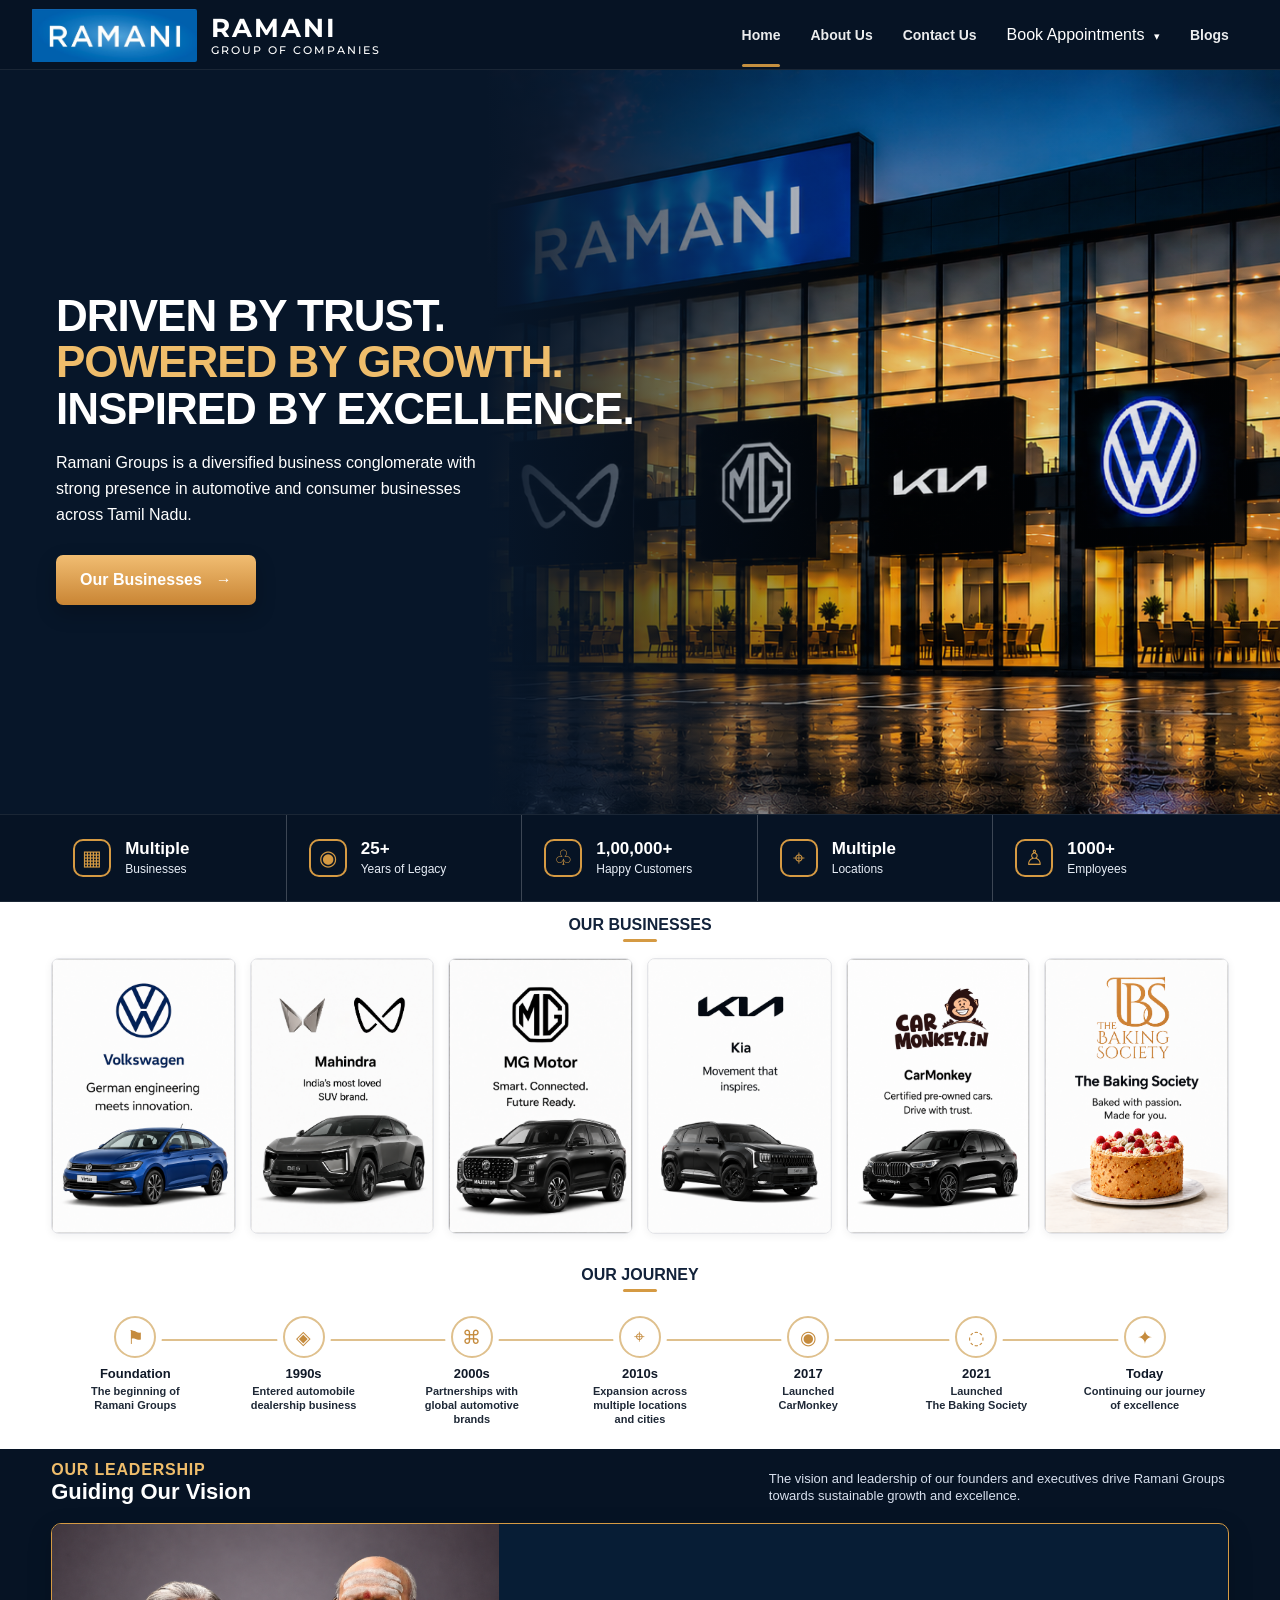
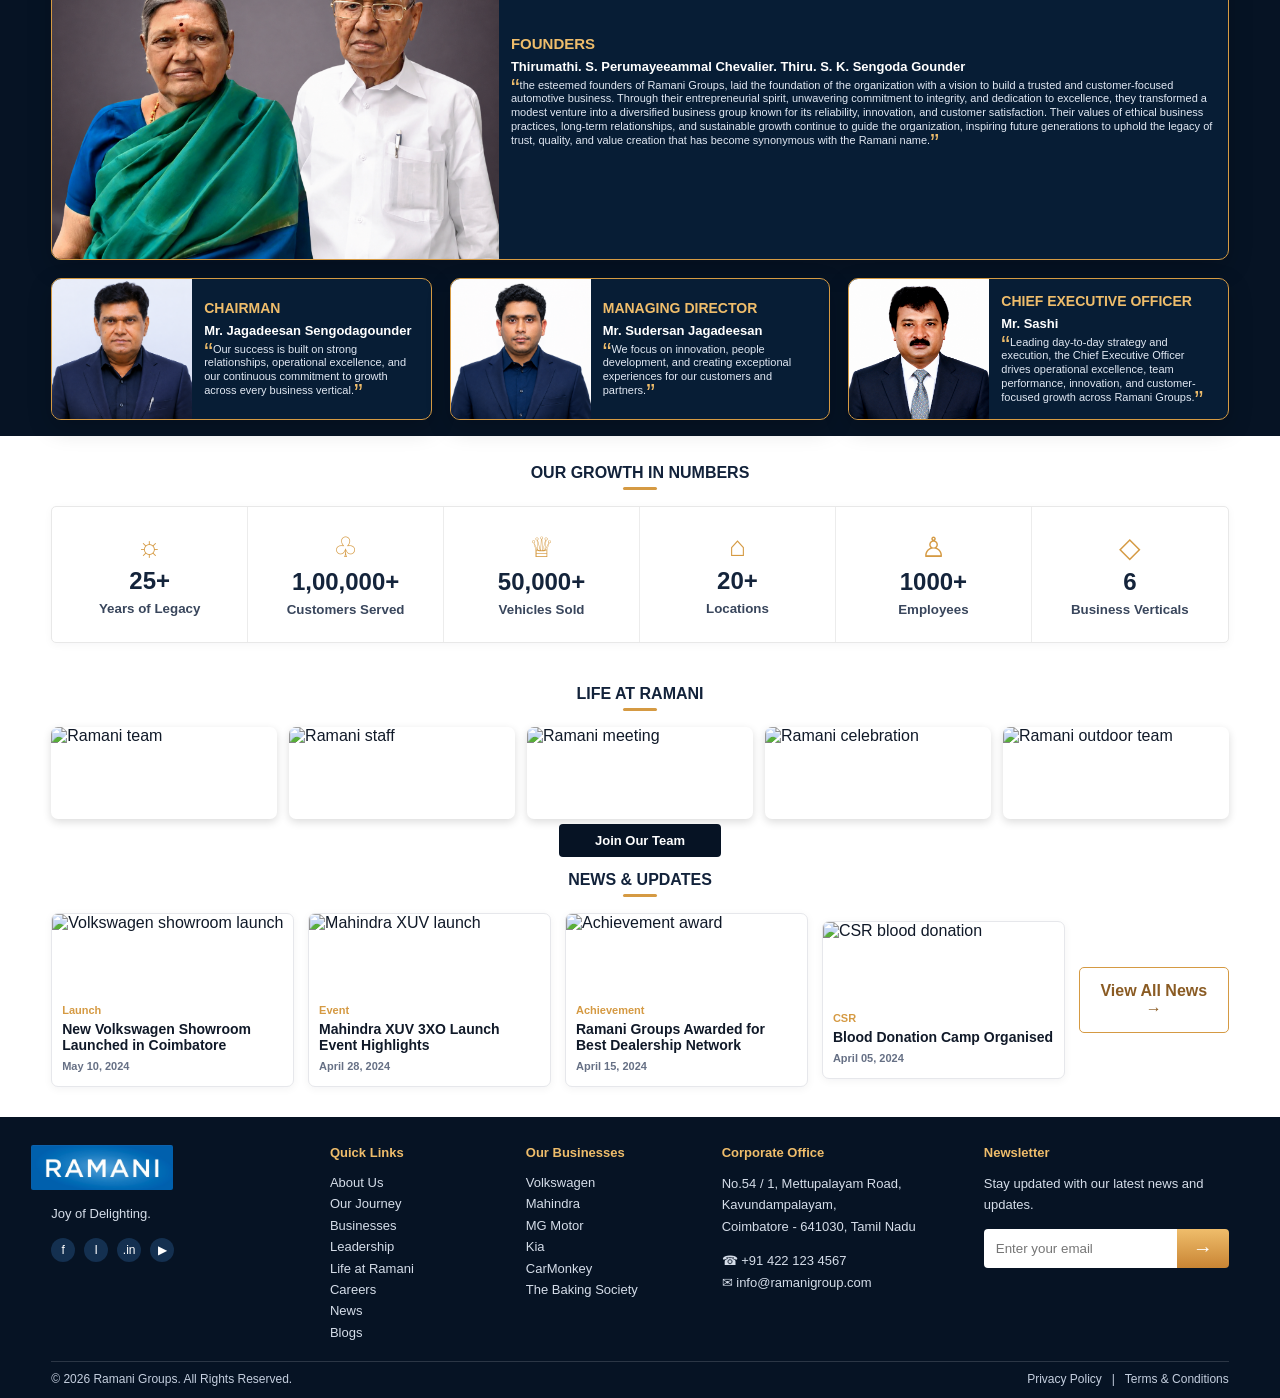
==== commit 307d9262: "Rename Index.html to index.html" ====
--- a/index.html
+++ b/index.html
@@ -6,6 +6,7 @@
   <title>Ramani Groups | Coimbatore</title>
   <link rel="icon" type="image/png" href="assets/favicon.png" />
   <link rel="preconnect" href="https://fonts.gstatic.com" crossorigin>
+<link href="https://fonts.googleapis.com/css2?family=Montserrat:wght@500;700&display=swap" rel="stylesheet">
   <style>
     :root{
       --navy:#00162a; --deep:#02101f; --gold:#d59a43; --gold2:#efbd6b; --text:#101928; --muted:#667085; --line:#e8e9ee; --white:#fff;
@@ -39,24 +40,6 @@
 .founder-card h3{font-size:24px!important;line-height:1.2!important;margin:6px 0!important}
 .founder-card p{font-size:15px!important;line-height:1.4!important}
 
-.whatsapp-float{
-position:fixed;
-bottom:25px;
-right:25px;
-width:60px;
-height:60px;
-border-radius:50%;
-background:#25D366;
-color:#fff;
-display:flex;
-align-items:center;
-justify-content:center;
-font-size:30px;
-text-decoration:none;
-z-index:9999;
-box-shadow:0 4px 12px rgba(0,0,0,.3);
-}
-
 .popup-overlay{
 display:none;
 position:fixed;
@@ -178,40 +161,80 @@
 @media(max-width:560px){.popup-head{padding:24px 22px 20px}.lead-form{padding:22px}.popup-head h2{font-size:23px}}
 
 
-    .whatsapp-float{
-      position:fixed;
-      bottom:25px;
-      right:25px;
-      width:60px;
-      height:60px;
-      border-radius:50%;
-      background:#25D366;
-      color:#fff;
-      display:flex;
-      align-items:center;
-      justify-content:center;
-      text-decoration:none;
-      z-index:9999;
-      box-shadow:0 4px 12px rgba(0,0,0,.3);
-      overflow:hidden;
-    }
-    .whatsapp-float img{width:34px;height:34px;object-fit:contain;display:block}
-    .whatsapp-float .wa-text{font-size:30px;line-height:1}
-    @media(max-width:560px){.whatsapp-float{width:54px;height:54px;right:18px;bottom:18px}.whatsapp-float img{width:30px;height:30px}}
+.brand{
+display:flex;
+align-items:center;
+gap:14px;
+margin-left:-20px;
+}
+.brand-text{
+display:flex;
+flex-direction:column;
+line-height:1;
+color:#fff;
+font-family:'Montserrat', Arial, sans-serif;
+}
+.brand-text span{
+font-size:26px;
+font-weight:700;
+letter-spacing:2px;
+}
+.brand-text small{
+font-size:11px;
+font-weight:500;
+letter-spacing:2px;
+margin-top:4px;
+}
+
+
+
+/* Header appointment dropdown */
+.menu .menu-dropdown{position:relative;display:inline-flex;align-items:center}
+.menu .appointment-toggle{cursor:default}
+.menu .drop-arrow{font-size:11px;margin-left:5px}
+.menu .dropdown-menu{
+  display:none;
+  position:absolute;
+  top:calc(100% + 18px);
+  left:0;
+  min-width:238px;
+  background:#061324;
+  border:1px solid rgba(213,154,67,.55);
+  border-radius:8px;
+  padding:8px 0;
+  box-shadow:0 12px 28px rgba(0,0,0,.28);
+  z-index:1000;
+}
+.menu .menu-dropdown:hover .dropdown-menu{display:block}
+.menu .dropdown-menu a{
+  display:block;
+  padding:11px 16px;
+  white-space:nowrap;
+  font-size:13px;
+}
+.menu .dropdown-menu a:hover{background:rgba(213,154,67,.14);color:#fff}
+.menu .dropdown-menu a:hover:after{display:none!important}
+
 
 </style>
 </head>
 <body>
   <header class="topbar">
 <div class="container nav">
-<a class="brand" href="index.html" rel="noopener noreferrer" target="_blank"><img alt="Ramani logo" class="brand-logo" src="assets/ramani-logo.png"/></a>
-<nav class="menu"><a href="index.html" rel="noopener noreferrer" target="_blank" class="active">Home</a><a href="about-us.html" rel="noopener noreferrer" target="_blank">About Us</a><a href="contact-us.html" rel="noopener noreferrer" target="_blank">Contact Us</a><a href="index.html#news" rel="noopener noreferrer" target="_blank">News</a><a href="index.html#blogs" rel="noopener noreferrer" target="_blank">Blogs</a><a href="careers.html" rel="noopener noreferrer" target="_blank">Careers</a></nav>
+<a class="brand" href="index.html" rel="noopener noreferrer">
+<img alt="Ramani logo" class="brand-logo" src="assets/ramani-logo.png"/>
+<div class="brand-text">
+<span>RAMANI</span>
+<small>GROUP OF COMPANIES</small>
+</div>
+</a>
+<nav class="menu"><a href="index.html" rel="noopener noreferrer" class="active">Home</a><a href="about-us.html" rel="noopener noreferrer">About Us</a><a href="contact-us.html" rel="noopener noreferrer">Contact Us</a><div class="menu-dropdown"><span class="appointment-toggle">Book Appointments <span class="drop-arrow">▾</span></span><div class="dropdown-menu"><a href="Book-service-test-drive.html#test-drive" rel="noopener noreferrer">Book Test Drive</a><a href="Book-service-test-drive.html#service-appointment" rel="noopener noreferrer">Book Service Appointment</a></div></div><a href="index.html#blogs" rel="noopener noreferrer">Blogs</a></nav>
 </div>
 </header>
   <main>
     <section class="hero" id="home"><div class="container hero-content"><h1>DRIVEN BY TRUST.<br><span class="gold">POWERED BY GROWTH.</span><br>INSPIRED BY EXCELLENCE.</h1><p>Ramani Groups is a diversified business conglomerate with strong presence in automotive and consumer businesses across Tamil Nadu.</p><a href="#businesses" class="btn">Our Businesses <span>→</span></a></div></section>
     <section class="stats-band"><div class="container stats"><div class="stat"><span class="stat-icon">▦</span><div><b>Multiple</b><small>Businesses</small></div></div><div class="stat"><span class="stat-icon">◉</span><div><b>25+</b><small>Years of Legacy</small></div></div><div class="stat"><span class="stat-icon">♧</span><div><b>1,00,000+</b><small>Happy Customers</small></div></div><div class="stat"><span class="stat-icon">⌖</span><div><b>Multiple</b><small>Locations</small></div></div><div class="stat"><span class="stat-icon">♙</span><div><b>1000+</b><small>Employees</small></div></div></div></section>
-    <section class="section" id="businesses"><div class="container"><h2 class="section-title">Our Businesses</h2><div class="business-grid"><div class="biz-card"><img src="assets/vw-card.png" alt="Volkswagen business card"></div><div class="biz-card"><img src="assets/mahindra-card.png" alt="Mahindra business card"></div><a class="biz-card" href="https://www.ramanimg.co.in/" target="_blank" rel="noopener noreferrer"><img src="assets/mg-card.png" alt="MG Motor business card"></a><a class="biz-card" href="https://www.ramanikia.co.in/" target="_blank" rel="noopener noreferrer"><img src="assets/kia-card.png" alt="Kia business card"></a><div class="biz-card"><img src="assets/carmonkey-card.png" alt="CarMonkey business card"></div><a class="biz-card" href="https://www.thebakingsociety.in/" target="_blank" rel="noopener noreferrer"><img src="assets/baking-card.png" alt="The Baking Society business card"></a></div></div></section>
+    <section class="section" id="businesses"><div class="container"><h2 class="section-title">Our Businesses</h2><div class="business-grid"><div class="biz-card"><img src="assets/vw-card.png" alt="Volkswagen business card"></div><div class="biz-card"><img src="assets/mahindra-card.png" alt="Mahindra business card"></div><a class="biz-card" href="https://www.ramanimg.co.in/" rel="noopener noreferrer"><img src="assets/mg-card.png" alt="MG Motor business card"></a><a class="biz-card" href="https://www.ramanikia.co.in/" rel="noopener noreferrer"><img src="assets/kia-card.png" alt="Kia business card"></a><div class="biz-card"><img src="assets/carmonkey-card.png" alt="CarMonkey business card"></div><a class="biz-card" href="https://www.thebakingsociety.in/" rel="noopener noreferrer"><img src="assets/baking-card.png" alt="The Baking Society business card"></a></div></div></section>
     <section class="section" id="journey">
       <div class="container">
         <h2 class="section-title">Our Journey</h2>
@@ -265,21 +288,21 @@
   <footer class="footer" id="contact">
 <div class="container foot">
 <div>
-<a class="brand" href="index.html" rel="noopener noreferrer" target="_blank"><img alt="Ramani logo" class="brand-logo" src="assets/ramani-logo.png"/></a>
+<a class="brand" href="index.html" rel="noopener noreferrer"><img alt="Ramani logo" class="brand-logo" src="assets/ramani-logo.png"/></a>
 <p>Joy of Delighting.</p>
 <div class="social"><span>f</span><span>I</span><span>.in</span><span>▶</span></div>
 </div>
 <div>
 <h4>Quick Links</h4>
 <ul>
-<li><a href="about-us.html" rel="noopener noreferrer" target="_blank">About Us</a></li>
-<li><a href="index.html#journey" rel="noopener noreferrer" target="_blank">Our Journey</a></li>
-<li><a href="index.html#businesses" rel="noopener noreferrer" target="_blank">Businesses</a></li>
-<li><a href="index.html#leadership" rel="noopener noreferrer" target="_blank">Leadership</a></li>
-<li><a href="index.html#life" rel="noopener noreferrer" target="_blank">Life at Ramani</a></li>
-<li><a href="careers.html" rel="noopener noreferrer" target="_blank">Careers</a></li>
-<li><a href="index.html#news" rel="noopener noreferrer" target="_blank">News</a></li>
-<li><a href="index.html#blogs" rel="noopener noreferrer" target="_blank">Blogs</a></li>
+<li><a href="about-us.html" rel="noopener noreferrer">About Us</a></li>
+<li><a href="index.html#journey" rel="noopener noreferrer">Our Journey</a></li>
+<li><a href="index.html#businesses" rel="noopener noreferrer">Businesses</a></li>
+<li><a href="index.html#leadership" rel="noopener noreferrer">Leadership</a></li>
+<li><a href="index.html#life" rel="noopener noreferrer">Life at Ramani</a></li>
+<li><a href="careers.html" rel="noopener noreferrer">Careers</a></li>
+<li><a href="index.html#news" rel="noopener noreferrer">News</a></li>
+<li><a href="index.html#blogs" rel="noopener noreferrer">Blogs</a></li>
 </ul>
 </div>
 <div>
@@ -287,10 +310,10 @@
 <ul>
 <li>Volkswagen</li>
 <li>Mahindra</li>
-<li><a href="https://www.ramanimg.co.in/" rel="noopener noreferrer" target="_blank">MG Motor</a></li>
-<li><a href="https://www.ramanikia.co.in/" rel="noopener noreferrer" target="_blank">Kia</a></li>
+<li><a href="https://www.ramanimg.co.in/" rel="noopener noreferrer">MG Motor</a></li>
+<li><a href="https://www.ramanikia.co.in/" rel="noopener noreferrer">Kia</a></li>
 <li>CarMonkey</li>
-<li><a href="https://www.thebakingsociety.in/" rel="noopener noreferrer" target="_blank">The Baking Society</a></li>
+<li><a href="https://www.thebakingsociety.in/" rel="noopener noreferrer">The Baking Society</a></li>
 </ul>
 </div>
 <div>
@@ -306,7 +329,7 @@
 </div>
 <div class="container legal">
 <span>© 2026 Ramani Groups. All Rights Reserved.</span>
-<span><a href="privacy-policy.html" rel="noopener noreferrer" target="_blank">Privacy Policy</a>   |   <a href="terms-and-conditions.html" rel="noopener noreferrer" target="_blank">Terms &amp; Conditions</a></span>
+<span><a href="privacy-policy.html" rel="noopener noreferrer">Privacy Policy</a>   |   <a href="terms-and-conditions.html" rel="noopener noreferrer">Terms &amp; Conditions</a></span>
 </div>
 </footer>
   <script>
@@ -476,6 +499,24 @@
 })();
 </script>
 
-<a class="whatsapp-float" href="https://wa.me/919876543210" rel="noopener noreferrer" target="_blank" title="WhatsApp"><img src="assets/whatsapp.png" alt="WhatsApp"></a>
+
+
+<script>
+!function(e,t,a){
+  var c=e.head||e.getElementsByTagName("head")[0],n=e.createElement("script");
+  n.async=!0;
+  n.defer=!0;
+  n.type="text/javascript";
+  n.src=t+"/static/js/widget.js?config="+JSON.stringify(a);
+  c.appendChild(n);
+}(document,"https://app.orai-robotics.in",{
+  bot_key:"9aad6e8686ae4a54",
+  welcome_msg:true,
+  branding_key:"orairobotics",
+  server:"https://app.orai-robotics.in",
+  e:"p"
+});
+</script>
+
 </body>
 </html>
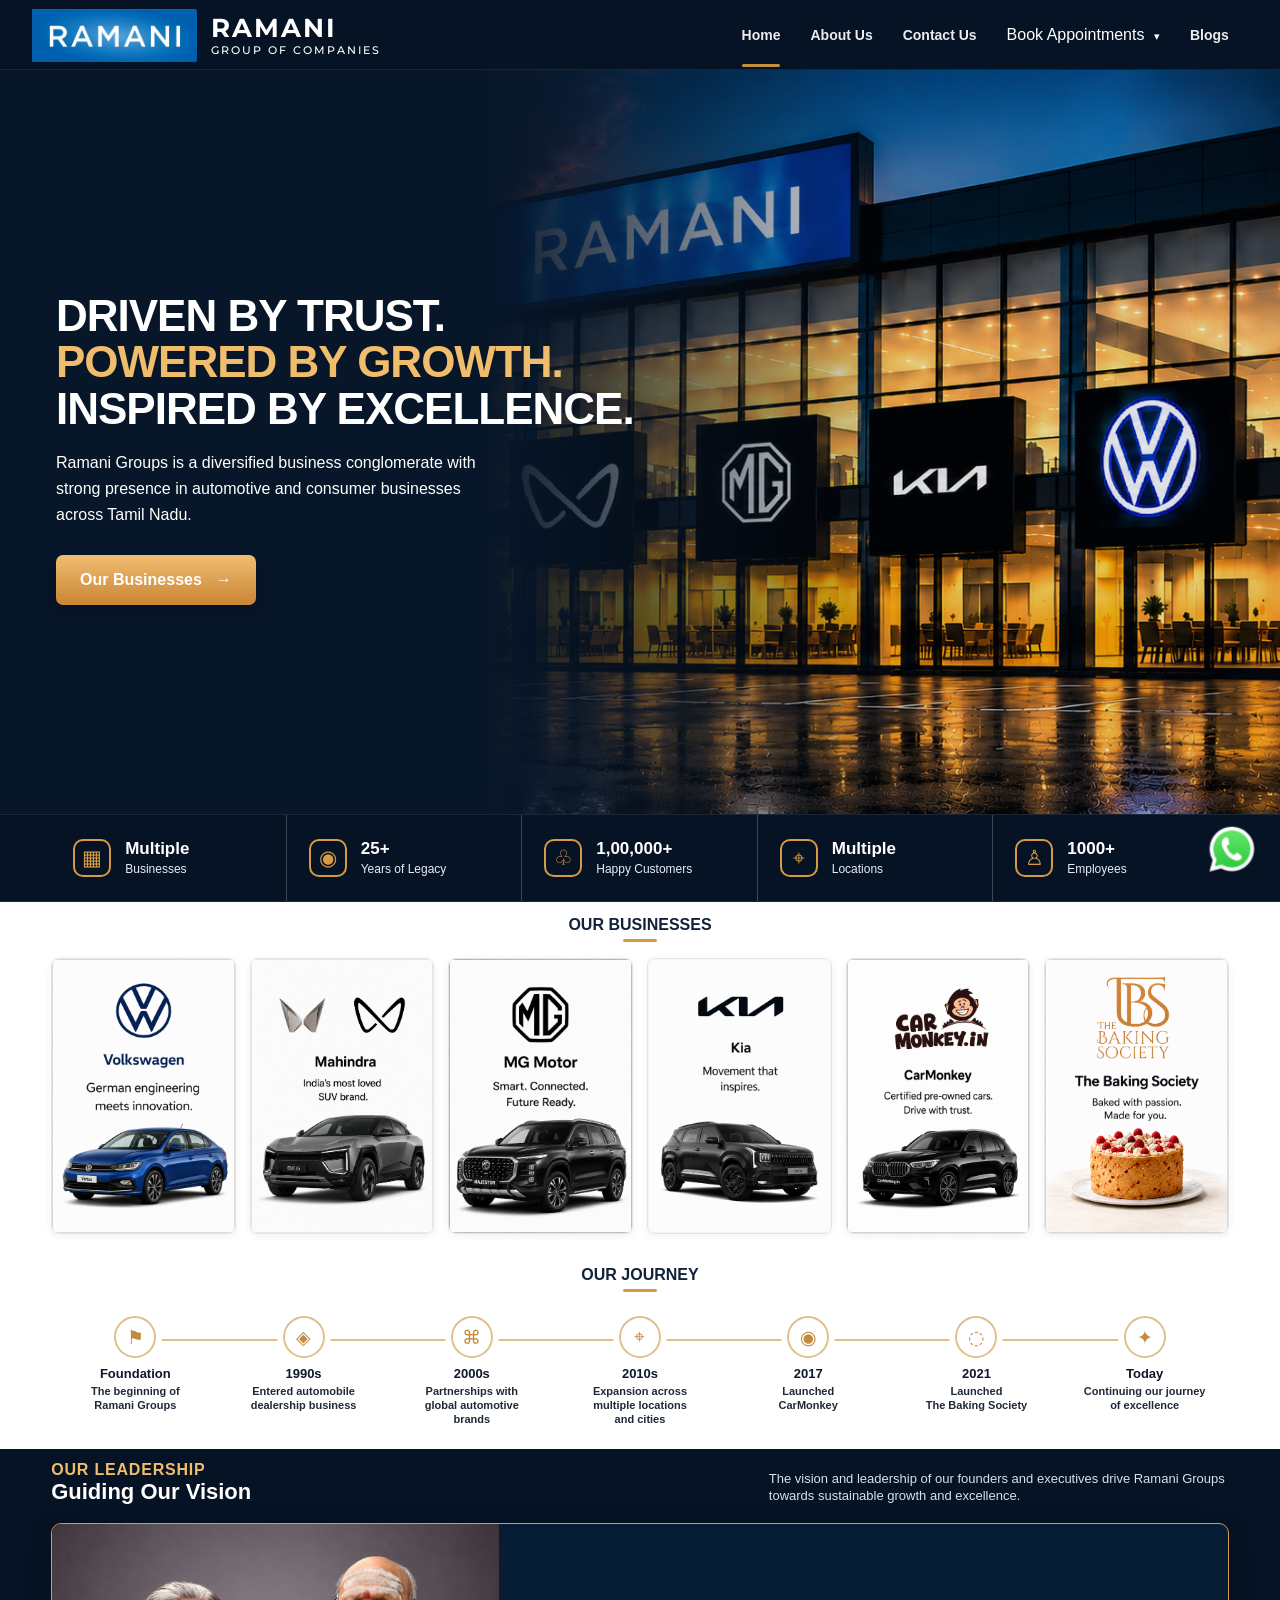
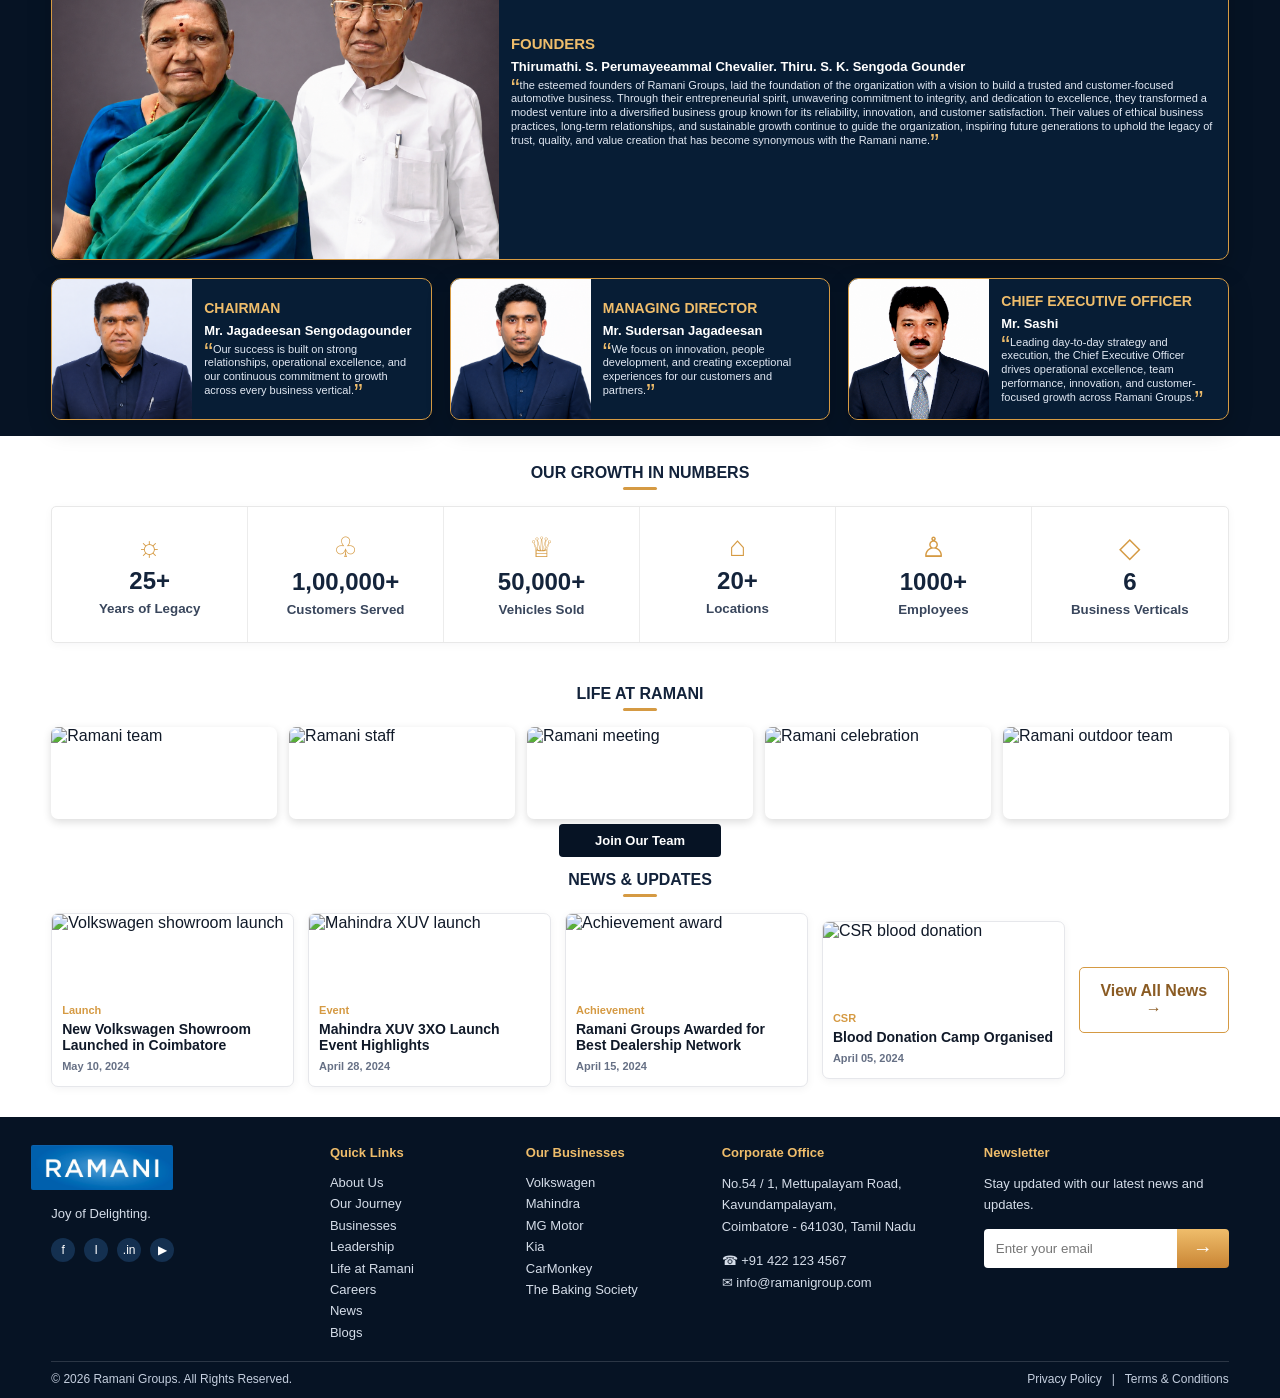
==== commit d1895e50: "Add files via upload" ====
--- a/index.html
+++ b/index.html
@@ -501,22 +501,28 @@
 
 
 
-<script>
-!function(e,t,a){
-  var c=e.head||e.getElementsByTagName("head")[0],n=e.createElement("script");
-  n.async=!0;
-  n.defer=!0;
-  n.type="text/javascript";
-  n.src=t+"/static/js/widget.js?config="+JSON.stringify(a);
-  c.appendChild(n);
-}(document,"https://app.orai-robotics.in",{
-  bot_key:"9aad6e8686ae4a54",
-  welcome_msg:true,
-  branding_key:"orairobotics",
-  server:"https://app.orai-robotics.in",
-  e:"p"
-});
-</script>
+
+
+
+<style>
+.whatsapp-float{
+  position:fixed;
+  right:20px;
+  bottom:20px;
+  width:60px;
+  height:60px;
+  z-index:9999;
+}
+.whatsapp-float img{
+  width:100%;
+  height:100%;
+  object-fit:contain;
+}
+</style>
+
+<a href="#" class="whatsapp-float">
+  <img src="assets/whatsapp.png" alt="WhatsApp">
+</a>
 
 </body>
 </html>
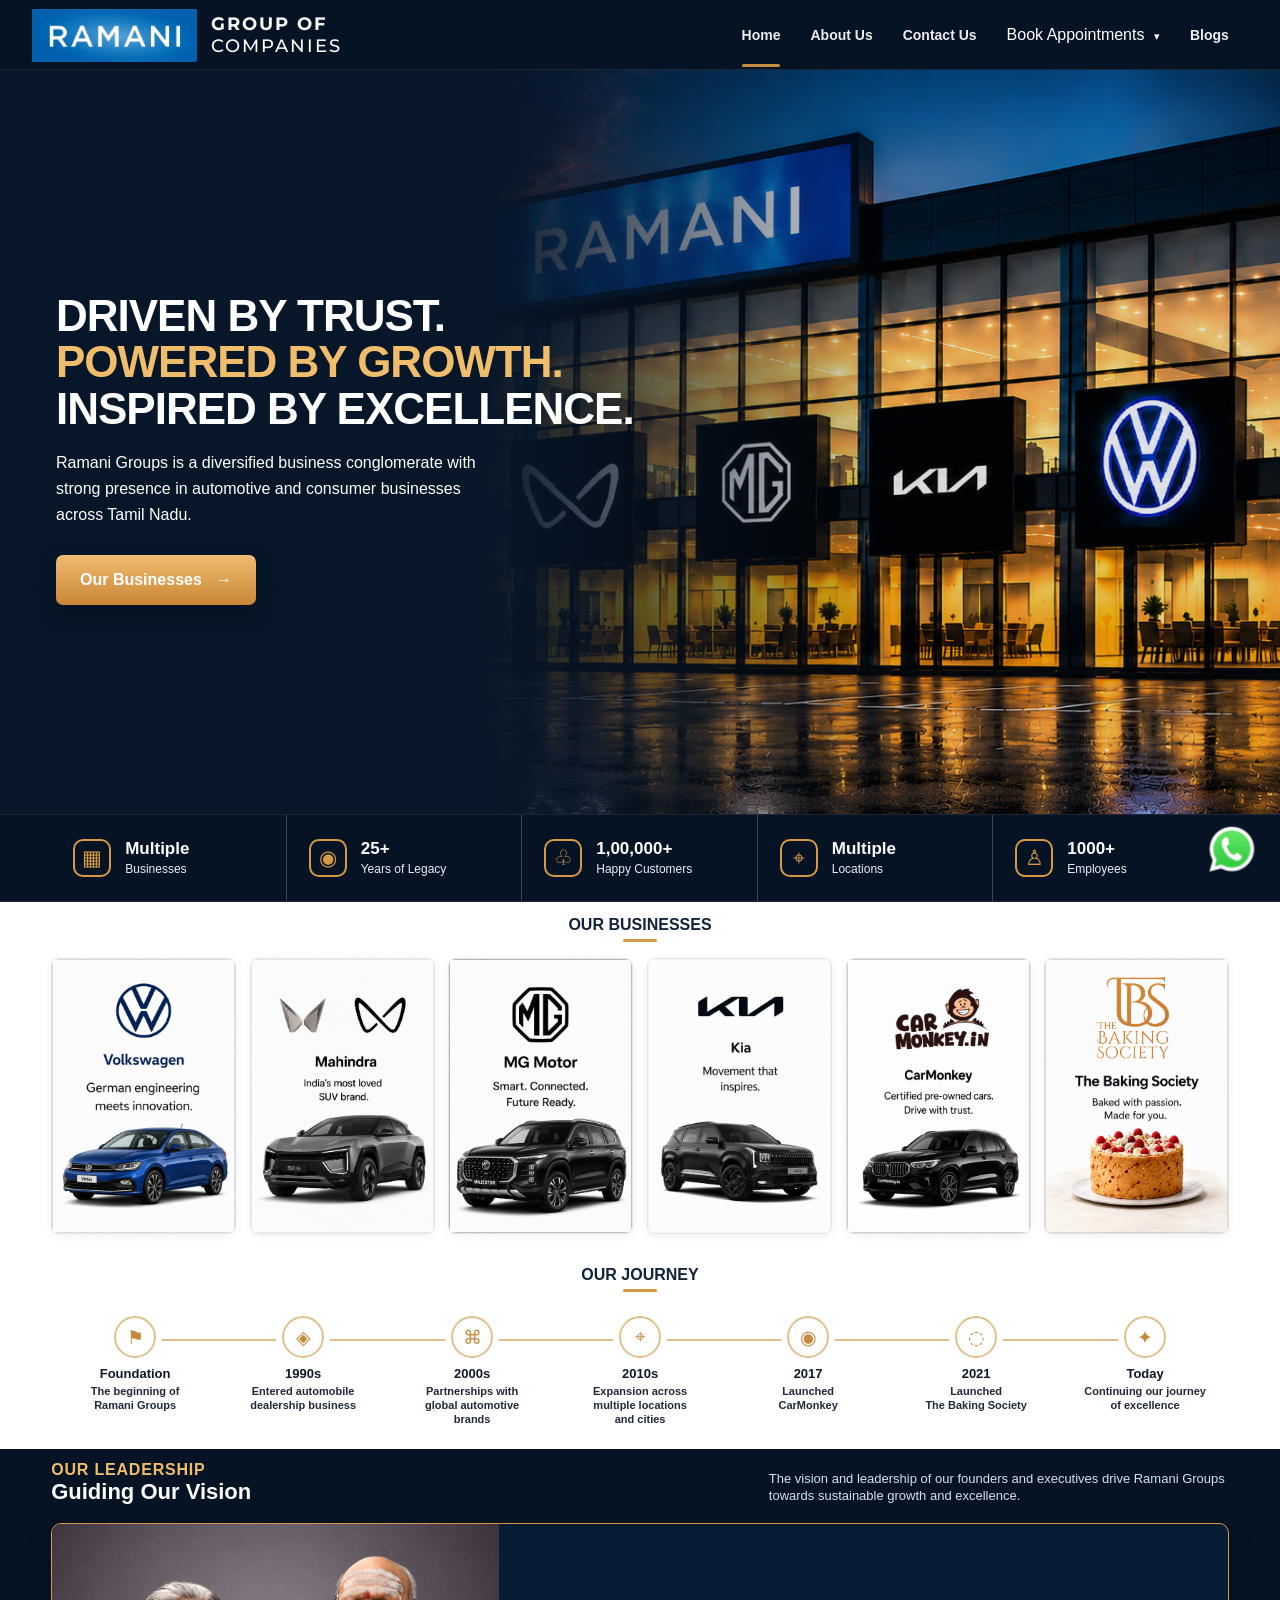
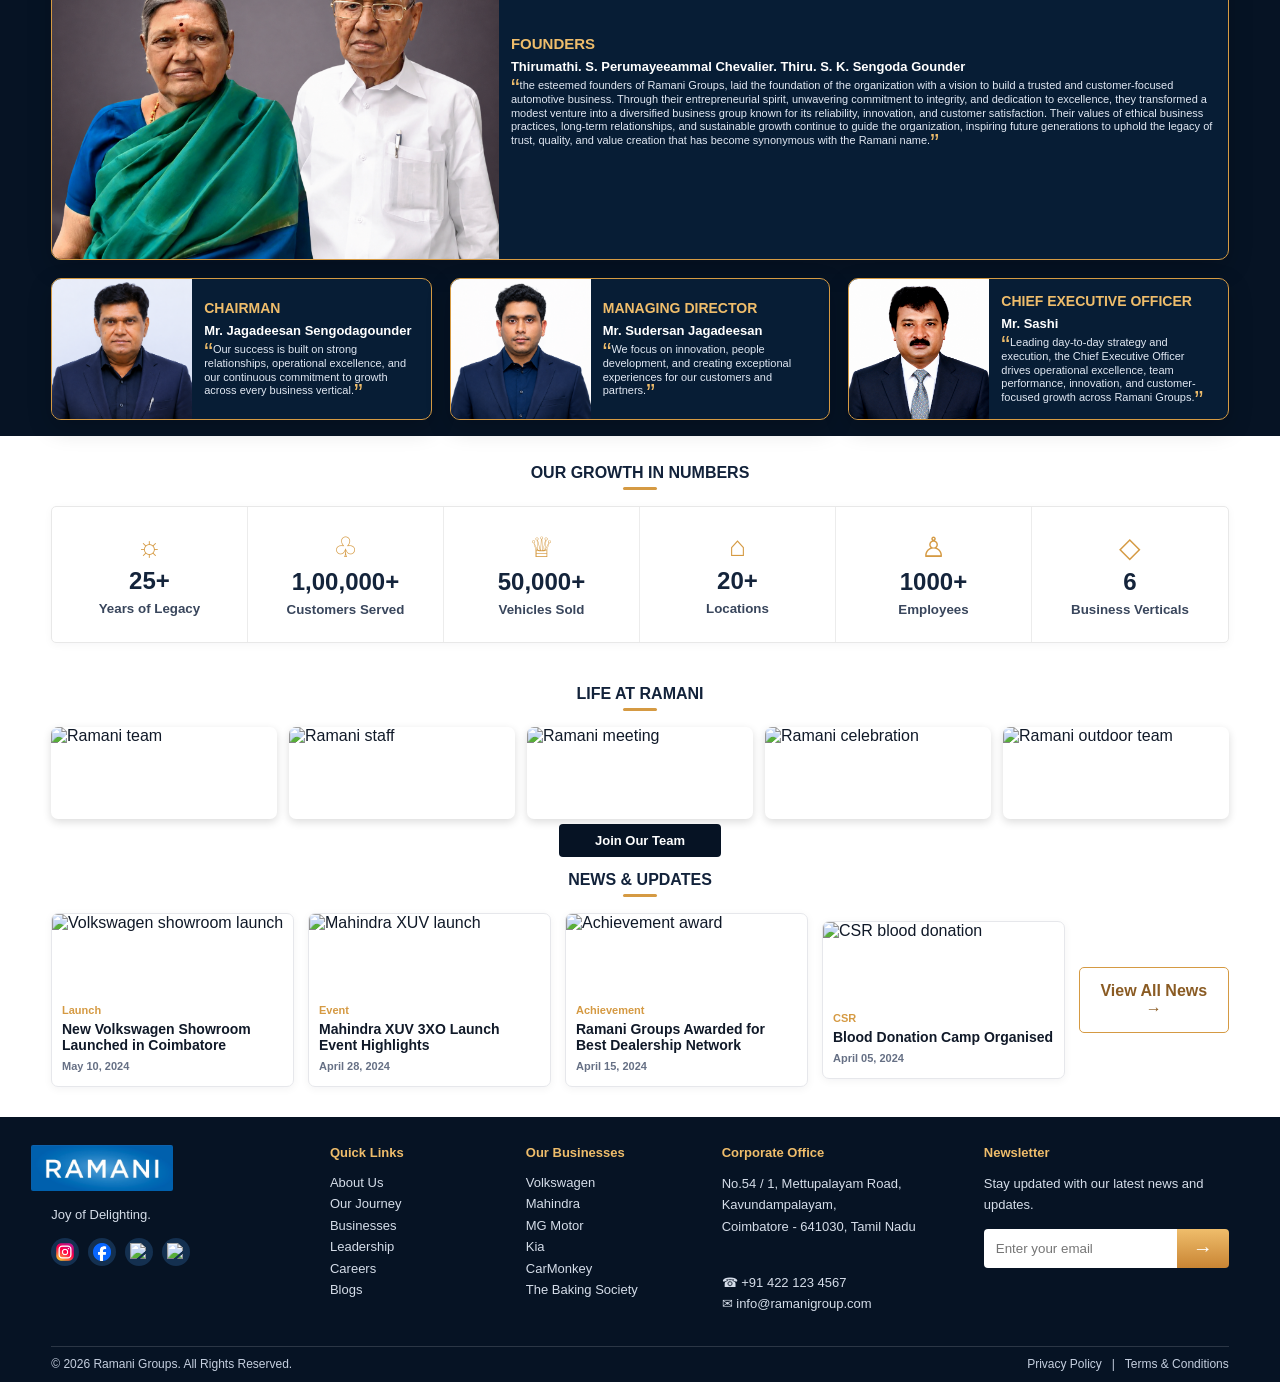
==== commit d58da0a2: "Add files via upload" ====
--- a/index.html
+++ b/index.html
@@ -1,13 +1,14 @@
 <!DOCTYPE html>
+
 <html lang="en">
 <head>
-  <meta charset="UTF-8" />
-  <meta name="viewport" content="width=device-width, initial-scale=1.0" />
-  <title>Ramani Groups | Coimbatore</title>
-  <link rel="icon" type="image/png" href="assets/favicon.png" />
-  <link rel="preconnect" href="https://fonts.gstatic.com" crossorigin>
-<link href="https://fonts.googleapis.com/css2?family=Montserrat:wght@500;700&display=swap" rel="stylesheet">
-  <style>
+<meta charset="utf-8"/>
+<meta content="width=device-width, initial-scale=1.0" name="viewport"/>
+<title>Ramani Groups | Coimbatore</title>
+<link href="assets/favicon.png" rel="icon" type="image/png"/>
+<link crossorigin="" href="https://fonts.gstatic.com" rel="preconnect"/>
+<link href="https://fonts.googleapis.com/css2?family=Montserrat:wght@500;700&amp;display=swap" rel="stylesheet"/>
+<style>
     :root{
       --navy:#00162a; --deep:#02101f; --gold:#d59a43; --gold2:#efbd6b; --text:#101928; --muted:#667085; --line:#e8e9ee; --white:#fff;
     }
@@ -19,7 +20,7 @@
 .timeline-item h3{font-size:13px;margin:0 0 4px;font-weight:900;color:#101928}
 .timeline-item p{font-size:11px;line-height:1.25;margin:0;font-weight:600;color:#1f2937}
 @media(max-width:900px){.journey-line{display:none}.timeline-grid{grid-template-columns:repeat(2,1fr);gap:18px 10px}.timeline-item{padding:0 12px}}
-@media(max-width:560px){.hero{min-height:calc(100vh - 150px)}.timeline-grid{grid-template-columns:1fr}.timeline-icon{margin-bottom:6px}}.dark-panel{background:#061324;color:#fff;padding:12px 0 16px}.lead-head{display:flex;justify-content:space-between;align-items:end;gap:30px;margin-bottom:18px}.lead-head h2{margin:0;font-size:22px}.lead-head p{margin:0;max-width:460px;line-height:1.3;color:#d8e0ee;font-size:13px}.leaders-grid{display:grid;grid-template-columns:repeat(3,1fr);gap:18px}.leader-card{display:block;background:#071d35;border:1px solid var(--gold);border-radius:10px;overflow:hidden;box-shadow:0 8px 24px rgba(0,0,0,.18);opacity:0;transform:translateY(36px);transition:opacity .65s ease,transform .65s ease,box-shadow .25s ease}.leader-card.is-visible{opacity:1;transform:translateY(0)}.leader-card:hover{box-shadow:0 16px 34px rgba(0,0,0,.28);transform:translateY(-4px)}.leader-card img{width:100%;height:140px;aspect-ratio:auto;object-fit:cover;display:block;background:#0b2038}.leader-card.founders-card{grid-column:1/-1;display:grid;grid-template-columns:minmax(280px,38%) 1fr;align-items:stretch}.leader-card.founders-card img{height:100%;aspect-ratio:auto;object-fit:cover}.leader-card.founders-card .leader-copy{display:flex;flex-direction:column;justify-content:center;min-height:238px}.leader-copy{padding:10px 12px;color:#fff;position:relative;min-height:90px}.leader-role{color:var(--gold2);font-size:15px;font-weight:900;text-transform:uppercase;margin-bottom:8px}.leader-copy h3{margin:0 0 4px;font-size:13px;line-height:1.15}.founder-card h3{font-size:18px;line-height:1.25}.founder-card p{font-size:13px;line-height:1.4}.leader-copy p{margin:0;color:#e1e8f3;font-size:11px;line-height:1.25}.leader-copy .quote{color:var(--gold2);font-size:26px;line-height:0;vertical-align:-8px}.leader-copy .designation{color:var(--gold2);font-size:12px;font-weight:800;margin-top:12px}.growth{padding:28px 0}.growth-box{border:1px solid #e8e8e8;border-radius:5px;display:grid;grid-template-columns:repeat(6,1fr);background:#fff;box-shadow:0 2px 8px rgba(16,24,40,.04)}.growth-item{text-align:center;padding:24px 10px;border-right:1px solid #ececec}.growth-item:last-child{border-right:0}.growth-item .gi{font-size:28px;color:var(--gold)}.growth-item b{display:block;font-size:24px;margin:4px 0;color:#14243b}.growth-item small{font-weight:600;color:#39465c}.life-grid{display:grid;grid-template-columns:repeat(5,1fr);gap:12px}.life-grid img{width:100%;height:92px;object-fit:cover;border-radius:7px;box-shadow:0 3px 8px rgba(0,0,0,.14)}.join{text-align:center;margin:12px 0 4px}.join .btn-small{background:#061324;color:#fff;padding:9px 36px;border-radius:4px;text-decoration:none;font-size:13px;font-weight:800}.news{padding-bottom:30px}.news-row{display:grid;grid-template-columns:repeat(4,1fr) 150px;gap:14px;align-items:center}.news-card{border:1px solid #e6e7eb;border-radius:7px;overflow:hidden;background:#fff;box-shadow:0 2px 8px rgba(16,24,40,.05)}.news-card img{width:100%;height:78px;object-fit:cover;display:block}.news-card .copy{padding:8px 10px 12px}.news-card .tag{font-size:11px;color:var(--gold);font-weight:800}.news-card h3{font-size:14px;line-height:1.15;margin:3px 0;font-weight:900}.news-card time{font-size:11px;color:#667085;font-weight:700}.outline{border:1px solid var(--gold);border-radius:5px;padding:14px 18px;color:#8a5b23;text-decoration:none;font-weight:800;text-align:center;background:#fff}.footer{background:#061324;color:#fff;padding:28px 0 12px}.foot{display:grid;grid-template-columns:1.5fr 1fr 1fr 1.4fr 1.4fr;gap:30px}.foot h4{margin:0 0 12px;color:var(--gold2);font-size:13px}.foot p,.foot a,.foot li{font-size:13px;color:#d5dde9;text-decoration:none;line-height:1.65}.foot ul{list-style:none;padding:0;margin:0}.social{display:flex;gap:9px;margin-top:10px}.social span{width:24px;height:24px;border-radius:50%;display:grid;place-items:center;background:#143050;font-size:12px}.newsletter{display:flex;margin-top:12px}.newsletter input{flex:1;background:#fff;border:0;border-radius:4px 0 0 4px;padding:12px}.newsletter button{border:0;background:linear-gradient(180deg,#efbd6b,#c98534);color:#fff;width:52px;border-radius:0 4px 4px 0;font-size:20px}.legal{border-top:1px solid rgba(255,255,255,.15);margin-top:18px;padding-top:10px;display:flex;justify-content:space-between;color:#c5cfdf;font-size:12px}.mobile-note{display:none}@media(max-width:900px){.menu{display:none}.hero{background:linear-gradient(90deg,#071629 0%,rgba(7,22,41,.85) 100%),url('assets/hero-bg.png') center/cover no-repeat;min-height:calc(100vh - 150px)}.hero .container{padding-left:28px;padding-right:24px}.hero h1{font-size:34px}.leaders-grid{grid-template-columns:1fr}.leader-card.founders-card{grid-template-columns:1fr}.leader-card.founders-card img{height:auto;aspect-ratio:4/3}.stats,.business-grid,.growth-box{grid-template-columns:repeat(2,1fr)}.stat:nth-child(even),.growth-item:nth-child(even){border-right:0}.business-grid{gap:10px}.lead-head{display:block}.life-grid,.news-row{grid-template-columns:repeat(2,1fr)}.news-row .outline{grid-column:1/-1}.foot{grid-template-columns:1fr 1fr}}@media(max-width:560px){.brand-logo{width:128px}.hero h1{font-size:29px}.leader-card img{width:100%;aspect-ratio:4/3}.stats,.business-grid,.growth-box,.life-grid,.news-row,.foot{grid-template-columns:1fr}.stat,.growth-item{border-right:0;border-bottom:1px solid rgba(255,255,255,.16)}.growth-item{border-bottom:1px solid #ececec}.legal{display:block}.topbar,.nav{height:64px}}
+@media(max-width:560px){.hero{min-height:calc(100vh - 150px)}.timeline-grid{grid-template-columns:1fr}.timeline-icon{margin-bottom:6px}}.dark-panel{background:#061324;color:#fff;padding:12px 0 16px}.lead-head{display:flex;justify-content:space-between;align-items:end;gap:30px;margin-bottom:18px}.lead-head h2{margin:0;font-size:22px}.lead-head p{margin:0;max-width:460px;line-height:1.3;color:#d8e0ee;font-size:13px}.leaders-grid{display:grid;grid-template-columns:repeat(3,1fr);gap:18px}.leader-card{display:block;background:#071d35;border:1px solid var(--gold);border-radius:10px;overflow:hidden;box-shadow:0 8px 24px rgba(0,0,0,.18);opacity:0;transform:translateY(36px);transition:opacity .65s ease,transform .65s ease,box-shadow .25s ease}.leader-card.is-visible{opacity:1;transform:translateY(0)}.leader-card:hover{box-shadow:0 16px 34px rgba(0,0,0,.28);transform:translateY(-4px)}.leader-card img{width:100%;height:140px;aspect-ratio:auto;object-fit:cover;display:block;background:#0b2038}.leader-card.founders-card{grid-column:1/-1;display:grid;grid-template-columns:minmax(280px,38%) 1fr;align-items:stretch}.leader-card.founders-card img{height:100%;aspect-ratio:auto;object-fit:cover}.leader-card.founders-card .leader-copy{display:flex;flex-direction:column;justify-content:center;min-height:238px}.leader-copy{padding:10px 12px;color:#fff;position:relative;min-height:90px}.leader-role{color:var(--gold2);font-size:15px;font-weight:900;text-transform:uppercase;margin-bottom:8px}.leader-copy h3{margin:0 0 4px;font-size:13px;line-height:1.15}.founder-card h3{font-size:18px;line-height:1.25}.founder-card p{font-size:13px;line-height:1.4}.leader-copy p{margin:0;color:#e1e8f3;font-size:11px;line-height:1.25}.leader-copy .quote{color:var(--gold2);font-size:26px;line-height:0;vertical-align:-8px}.leader-copy .designation{color:var(--gold2);font-size:12px;font-weight:800;margin-top:12px}.growth{padding:28px 0}.growth-box{border:1px solid #e8e8e8;border-radius:5px;display:grid;grid-template-columns:repeat(6,1fr);background:#fff;box-shadow:0 2px 8px rgba(16,24,40,.04)}.growth-item{text-align:center;padding:24px 10px;border-right:1px solid #ececec}.growth-item:last-child{border-right:0}.growth-item .gi{font-size:28px;color:var(--gold)}.growth-item b{display:block;font-size:24px;margin:4px 0;color:#14243b}.growth-item small{font-weight:600;color:#39465c}.life-grid{display:grid;grid-template-columns:repeat(5,1fr);gap:12px}.life-grid img{width:100%;height:92px;object-fit:cover;border-radius:7px;box-shadow:0 3px 8px rgba(0,0,0,.14)}.join{text-align:center;margin:12px 0 4px}.join .btn-small{background:#061324;color:#fff;padding:9px 36px;border-radius:4px;text-decoration:none;font-size:13px;font-weight:800}.news{padding-bottom:30px}.news-row{display:grid;grid-template-columns:repeat(4,1fr) 150px;gap:14px;align-items:center}.news-card{border:1px solid #e6e7eb;border-radius:7px;overflow:hidden;background:#fff;box-shadow:0 2px 8px rgba(16,24,40,.05)}.news-card img{width:100%;height:78px;object-fit:cover;display:block}.news-card .copy{padding:8px 10px 12px}.news-card .tag{font-size:11px;color:var(--gold);font-weight:800}.news-card h3{font-size:14px;line-height:1.15;margin:3px 0;font-weight:900}.news-card time{font-size:11px;color:#667085;font-weight:700}.outline{border:1px solid var(--gold);border-radius:5px;padding:14px 18px;color:#8a5b23;text-decoration:none;font-weight:800;text-align:center;background:#fff}.footer{background:#061324;color:#fff;padding:28px 0 12px}.foot{display:grid;grid-template-columns:1.5fr 1fr 1fr 1.4fr 1.4fr;gap:30px}.foot h4{margin:0 0 12px;color:var(--gold2);font-size:13px}.foot p,.foot a,.foot li{font-size:13px;color:#d5dde9;text-decoration:none;line-height:1.65}.foot ul{list-style:none;padding:0;margin:0}.social{display:flex;gap:9px;margin-top:10px}.social a{width:28px;height:28px;border-radius:50%;display:grid;place-items:center;background:#143050;overflow:hidden}.social img{width:18px;height:18px;object-fit:contain;display:block}.newsletter{display:flex;margin-top:12px}.newsletter input{flex:1;background:#fff;border:0;border-radius:4px 0 0 4px;padding:12px}.newsletter button{border:0;background:linear-gradient(180deg,#efbd6b,#c98534);color:#fff;width:52px;border-radius:0 4px 4px 0;font-size:20px}.legal{border-top:1px solid rgba(255,255,255,.15);margin-top:18px;padding-top:10px;display:flex;justify-content:space-between;color:#c5cfdf;font-size:12px}.mobile-note{display:none}@media(max-width:900px){.menu{display:none}.hero{background:linear-gradient(90deg,#071629 0%,rgba(7,22,41,.85) 100%),url('assets/hero-bg.png') center/cover no-repeat;min-height:calc(100vh - 150px)}.hero .container{padding-left:28px;padding-right:24px}.hero h1{font-size:34px}.leaders-grid{grid-template-columns:1fr}.leader-card.founders-card{grid-template-columns:1fr}.leader-card.founders-card img{height:auto;aspect-ratio:4/3}.stats,.business-grid,.growth-box{grid-template-columns:repeat(2,1fr)}.stat:nth-child(even),.growth-item:nth-child(even){border-right:0}.business-grid{gap:10px}.lead-head{display:block}.life-grid,.news-row{grid-template-columns:repeat(2,1fr)}.news-row .outline{grid-column:1/-1}.foot{grid-template-columns:1fr 1fr}}@media(max-width:560px){.brand-logo{width:128px}.hero h1{font-size:29px}.leader-card img{width:100%;aspect-ratio:4/3}.stats,.business-grid,.growth-box,.life-grid,.news-row,.foot{grid-template-columns:1fr}.stat,.growth-item{border-right:0;border-bottom:1px solid rgba(255,255,255,.16)}.growth-item{border-bottom:1px solid #ececec}.legal{display:block}.topbar,.nav{height:64px}}
   
 .exec-card{display:flex;align-items:stretch}
 .exec-card img{width:140px!important;height:140px!important;flex-shrink:0}
@@ -175,12 +176,12 @@
 font-family:'Montserrat', Arial, sans-serif;
 }
 .brand-text span{
-font-size:26px;
+font-size:18px;
 font-weight:700;
 letter-spacing:2px;
 }
 .brand-text small{
-font-size:11px;
+font-size:18px;
 font-weight:500;
 letter-spacing:2px;
 margin-top:4px;
@@ -195,7 +196,7 @@
 .menu .dropdown-menu{
   display:none;
   position:absolute;
-  top:calc(100% + 18px);
+  top:100%;
   left:0;
   min-width:238px;
   background:#061324;
@@ -205,7 +206,15 @@
   box-shadow:0 12px 28px rgba(0,0,0,.28);
   z-index:1000;
 }
-.menu .menu-dropdown:hover .dropdown-menu{display:block}
+.menu .menu-dropdown::after{
+  content:"";
+  position:absolute;
+  left:0;
+  right:0;
+  top:100%;
+  height:18px;
+}
+.menu .menu-dropdown:hover .dropdown-menu,.menu .menu-dropdown:focus-within .dropdown-menu{display:block}
 .menu .dropdown-menu a{
   display:block;
   padding:11px 16px;
@@ -216,93 +225,599 @@
 .menu .dropdown-menu a:hover:after{display:none!important}
 
 
+
+
+/* Mobile header menu improvements */
+.mobile-menu-toggle{
+  display:none;
+  margin-left:auto;
+  width:42px;
+  height:42px;
+  border:1px solid rgba(255,255,255,.25);
+  border-radius:8px;
+  background:rgba(255,255,255,.06);
+  cursor:pointer;
+  align-items:center;
+  justify-content:center;
+  flex-direction:column;
+  gap:5px;
+  padding:0;
+}
+.mobile-menu-toggle span{
+  display:block;
+  width:22px;
+  height:2px;
+  background:#fff;
+  border-radius:4px;
+}
+@media(max-width:900px){
+  .topbar{z-index:9998}
+  .nav{position:relative}
+  .mobile-menu-toggle{display:flex}
+  .menu{
+    display:none;
+    position:absolute;
+    top:70px;
+    left:0;
+    right:0;
+    margin-left:0;
+    width:100%;
+    background:#061324;
+    border:1px solid rgba(213,154,67,.35);
+    border-radius:0 0 12px 12px;
+    box-shadow:0 18px 38px rgba(0,0,0,.34);
+    padding:12px;
+    flex-direction:column;
+    align-items:stretch;
+    gap:0;
+  }
+  .menu.is-open{display:flex}
+  .menu a,.menu .appointment-toggle{
+    display:block;
+    padding:13px 14px;
+    border-bottom:1px solid rgba(255,255,255,.08);
+    font-size:14px;
+  }
+  .menu a.active:after,.menu a:hover:after{display:none}
+  .menu .menu-dropdown{
+    display:block;
+    width:100%;
+  }
+  .menu .menu-dropdown::after{display:none}
+  .menu .dropdown-menu{
+    display:block;
+    position:static;
+    min-width:0;
+    width:100%;
+    margin:0 0 6px;
+    padding:0 0 0 14px;
+    border:0;
+    border-radius:0;
+    background:rgba(255,255,255,.04);
+    box-shadow:none;
+  }
+  .menu .dropdown-menu a{
+    padding:11px 14px;
+    font-size:13px;
+  }
+}
+@media(max-width:560px){
+  .menu{top:64px}
+  .brand{gap:8px;margin-left:0}
+  .brand-text span{font-size:20px;letter-spacing:1px}
+  .brand-text small{font-size:8px;letter-spacing:1.2px}
+  .hero .container{padding-left:20px;padding-right:20px}
+  .btn{width:100%;justify-content:center;text-align:center;padding:14px 18px}
+  .outline{display:block;width:100%}
+  .foot{gap:20px}
+  .newsletter{max-width:100%}
+}
+
+
+/* Mobile-only layout refinements requested */
+@media(max-width:560px){
+  .brand-text span,
+  .brand-text small{
+    font-size:11px!important;
+    line-height:1.05!important;
+    letter-spacing:1.4px!important;
+    font-weight:700!important;
+  }
+  .brand-text small{margin-top:3px!important}
+
+  #businesses .business-grid{
+    grid-template-columns:repeat(2,1fr)!important;
+    gap:10px!important;
+  }
+
+  #journey .timeline-grid{
+    grid-template-columns:repeat(2,1fr)!important;
+    gap:18px 10px!important;
+  }
+  #journey .timeline-item:nth-child(7){
+    grid-column:1 / -1;
+    max-width:52%;
+    margin:0 auto;
+  }
+
+  #leadership .exec-card{
+    display:flex!important;
+    align-items:stretch!important;
+  }
+  #leadership .exec-card img{
+    width:42%!important;
+    height:auto!important;
+    min-height:150px!important;
+    aspect-ratio:auto!important;
+    object-fit:cover!important;
+    flex:0 0 42%!important;
+  }
+  #leadership .exec-card .leader-copy{
+    flex:1!important;
+    min-height:auto!important;
+    justify-content:center!important;
+    padding:10px!important;
+  }
+  #leadership .exec-card .leader-role{font-size:11px!important;margin-bottom:5px!important}
+  #leadership .exec-card h3{font-size:12px!important;line-height:1.2!important}
+  #leadership .exec-card p{font-size:10px!important;line-height:1.25!important}
+}
+
+
+/* Mobile Chrome final refinements - desktop unchanged */
+@media(max-width:560px){
+  /* Reduce first/hero container height */
+  .hero{
+    min-height:auto!important;
+    padding:34px 0 30px!important;
+    align-items:flex-start!important;
+  }
+  .hero .container,
+  .hero-content{
+    padding-top:18px!important;
+    padding-bottom:12px!important;
+  }
+  .hero h1{
+    font-size:25px!important;
+    line-height:1.12!important;
+    margin-bottom:12px!important;
+  }
+  .hero p{
+    font-size:14px!important;
+    line-height:1.45!important;
+    margin-bottom:16px!important;
+  }
+
+  /* Growth: 2 + 2 + 2 */
+  .growth-box{
+    grid-template-columns:repeat(2,1fr)!important;
+  }
+  .growth-item{
+    border-right:1px solid #ececec!important;
+    border-bottom:1px solid #ececec!important;
+    padding:18px 8px!important;
+  }
+  .growth-item:nth-child(even){border-right:0!important}
+  .growth-item:nth-last-child(-n+2){border-bottom:0!important}
+
+  /* Life at Ramani: 4:3 images, final row image + button */
+  #life .container{
+    display:grid!important;
+    grid-template-columns:repeat(2,1fr)!important;
+    gap:12px!important;
+    align-items:center!important;
+  }
+  #life .section-title{grid-column:1 / -1!important}
+  #life .life-grid{display:contents!important}
+  #life .life-grid img{
+    width:100%!important;
+    height:auto!important;
+    aspect-ratio:4 / 3!important;
+    object-fit:cover!important;
+  }
+  #life .join{
+    margin:0!important;
+    align-self:center!important;
+    text-align:center!important;
+  }
+  #life .join .btn-small{
+    display:flex!important;
+    min-height:100%!important;
+    aspect-ratio:4 / 3!important;
+    align-items:center!important;
+    justify-content:center!important;
+    padding:10px!important;
+    font-size:12px!important;
+    line-height:1.2!important;
+  }
+
+  /* News: two columns, card image left and text right */
+  #news .news-row{
+    grid-template-columns:repeat(2,1fr)!important;
+    gap:12px!important;
+  }
+  #news .news-card{
+    display:grid!important;
+    grid-template-columns:42% 58%!important;
+    align-items:stretch!important;
+  }
+  #news .news-card img{
+    width:100%!important;
+    height:100%!important;
+    min-height:96px!important;
+    object-fit:cover!important;
+  }
+  #news .news-card .copy{
+    padding:8px!important;
+  }
+  #news .news-card h3{
+    font-size:11px!important;
+    line-height:1.18!important;
+  }
+  #news .news-card .tag,
+  #news .news-card time{
+    font-size:9px!important;
+  }
+  #news .outline{
+    grid-column:1 / -1!important;
+    width:auto!important;
+    justify-self:center!important;
+    padding:12px 24px!important;
+  }
+
+  /* Footer: 2-column mobile layout */
+  .footer .foot{
+    grid-template-columns:repeat(2,1fr)!important;
+    gap:22px 18px!important;
+    align-items:start!important;
+  }
+  .footer .foot > div:first-child{
+    display:none!important;
+  }
+  .footer .foot h4{font-size:12px!important;margin-bottom:8px!important}
+  .footer .foot p,
+  .footer .foot a,
+  .footer .foot li{font-size:11px!important;line-height:1.55!important}
+  .footer .newsletter{
+    display:flex!important;
+    width:100%!important;
+  }
+  .footer .newsletter input{min-width:0!important;padding:9px!important;font-size:11px!important}
+  .footer .newsletter button{width:38px!important;font-size:16px!important}
+  .footer .legal{
+    display:flex!important;
+    justify-content:space-between!important;
+    gap:10px!important;
+    align-items:center!important;
+    font-size:10px!important;
+  }
+  .footer .legal span:first-child{text-align:left!important;flex:1!important}
+  .footer .legal span:last-child{text-align:right!important;flex:1!important}
+}
+
+
+
+/* Mobile viewport fit fixes - Chrome mobile only */
+@media(max-width:560px){
+  html, body{
+    width:100%!important;
+    max-width:100%!important;
+    overflow-x:hidden!important;
+  }
+  body{
+    position:relative!important;
+  }
+  img, video, iframe{
+    max-width:100%!important;
+  }
+  .container{
+    width:100%!important;
+    max-width:100%!important;
+    padding-left:12px!important;
+    padding-right:12px!important;
+    margin-left:0!important;
+    margin-right:0!important;
+  }
+  .topbar, .nav{
+    width:100%!important;
+    max-width:100vw!important;
+  }
+  .nav{
+    padding-left:10px!important;
+    padding-right:10px!important;
+  }
+  .brand{
+    margin-left:0!important;
+    gap:8px!important;
+    min-width:0!important;
+    max-width:calc(100vw - 64px)!important;
+  }
+  .brand-logo{
+    width:96px!important;
+    max-width:34vw!important;
+    height:auto!important;
+  }
+  .brand-text{
+    min-width:0!important;
+  }
+  .brand-text span,
+  .brand-text small{
+    letter-spacing:1px!important;
+    white-space:nowrap!important;
+  }
+  .brand-text span{font-size:17px!important}
+  .brand-text small{font-size:17px!important;line-height:1!important}
+
+  .mobile-menu-toggle{
+    flex:0 0 auto!important;
+    margin-left:auto!important;
+  }
+  .menu{
+    left:12px!important;
+    right:12px!important;
+    width:auto!important;
+    max-width:calc(100vw - 24px)!important;
+    overflow:hidden!important;
+  }
+  .menu a, .menu .appointment-toggle{
+    white-space:normal!important;
+    word-break:normal!important;
+  }
+
+  .hero .container{
+    padding-left:14px!important;
+    padding-right:14px!important;
+  }
+  .hero h1{
+    font-size:23px!important;
+    word-break:normal!important;
+  }
+  .btn, .outline, .join .btn-small{
+    max-width:100%!important;
+    box-sizing:border-box!important;
+  }
+
+  .stats, .business-grid, .timeline-grid, .growth-box, #news .news-row, .footer .foot{
+    width:100%!important;
+    max-width:100%!important;
+    min-width:0!important;
+  }
+  .stat, .biz-card, .timeline-item, .growth-item, .news-card, .footer .foot > div{
+    min-width:0!important;
+  }
+
+  .business-grid{
+    grid-template-columns:repeat(2,minmax(0,1fr))!important;
+    gap:10px!important;
+  }
+  .biz-card img{
+    width:100%!important;
+    height:auto!important;
+  }
+
+  .timeline-grid{
+    grid-template-columns:repeat(2,minmax(0,1fr))!important;
+    gap:14px 8px!important;
+  }
+  .timeline-item:last-child{
+    grid-column:1 / -1!important;
+    max-width:50%!important;
+    justify-self:center!important;
+  }
+
+  #leadership .exec-card{
+    width:100%!important;
+    max-width:100%!important;
+    grid-template-columns:none!important;
+  }
+  #leadership .exec-card img{
+    width:40%!important;
+    flex-basis:40%!important;
+    min-width:0!important;
+    min-height:128px!important;
+  }
+  #leadership .exec-card .leader-copy{
+    min-width:0!important;
+    overflow-wrap:anywhere!important;
+  }
+
+  #life .container{
+    grid-template-columns:repeat(2,minmax(0,1fr))!important;
+  }
+  #life .join .btn-small{
+    width:100%!important;
+  }
+
+  #news .news-row{
+    grid-template-columns:repeat(2,minmax(0,1fr))!important;
+    gap:10px!important;
+  }
+  #news .news-card{
+    grid-template-columns:40% minmax(0,60%)!important;
+    min-width:0!important;
+  }
+  #news .news-card img{
+    min-height:86px!important;
+  }
+  #news .news-card .copy{
+    min-width:0!important;
+    overflow-wrap:anywhere!important;
+    padding:6px!important;
+  }
+  #news .news-card h3{
+    font-size:10px!important;
+    line-height:1.15!important;
+    margin:2px 0!important;
+  }
+
+  .footer .foot{
+    grid-template-columns:repeat(2,minmax(0,1fr))!important;
+    gap:18px 12px!important;
+  }
+  .footer .newsletter{
+    min-width:0!important;
+  }
+  .footer .newsletter input{
+    width:calc(100% - 34px)!important;
+    min-width:0!important;
+  }
+  .footer .newsletter button{
+    width:34px!important;
+    flex:0 0 34px!important;
+  }
+  .footer .legal{
+    width:100%!important;
+    max-width:100%!important;
+    gap:8px!important;
+    align-items:flex-start!important;
+  }
+  .footer .legal span{
+    min-width:0!important;
+    overflow-wrap:anywhere!important;
+    font-size:9px!important;
+  }
+  .footer .legal span:last-child{
+    white-space:normal!important;
+  }
+
+  .popup-box{
+    max-width:calc(100vw - 24px)!important;
+  }
+  .whatsapp-float{
+    right:12px!important;
+    bottom:12px!important;
+    width:52px!important;
+    height:52px!important;
+  }
+}
 </style>
+
+<style>
+/* Final page animation polish */
+.hero{
+  opacity:0;
+  transform:translateY(18px);
+  animation:heroFadeUp .85s ease forwards;
+}
+
+@keyframes heroFadeUp{
+  from{opacity:0;transform:translateY(18px)}
+  to{opacity:1;transform:translateY(0)}
+}
+
+.reveal-on-scroll{
+  opacity:0;
+  transform:translateY(44px);
+  transition:opacity .75s ease, transform .75s ease;
+  will-change:opacity, transform;
+}
+
+.reveal-on-scroll.is-visible{
+  opacity:1;
+  transform:translateY(0);
+}
+
+.reveal-delay-1{transition-delay:.08s}
+.reveal-delay-2{transition-delay:.16s}
+.reveal-delay-3{transition-delay:.24s}
+.reveal-delay-4{transition-delay:.32s}
+.reveal-delay-5{transition-delay:.40s}
+
+@media(prefers-reduced-motion:reduce){
+  .hero,
+  .reveal-on-scroll{
+    opacity:1!important;
+    transform:none!important;
+    animation:none!important;
+    transition:none!important;
+  }
+}
+</style>
+
 </head>
 <body>
-  <header class="topbar">
+<header class="topbar">
 <div class="container nav">
-<a class="brand" href="index.html" rel="noopener noreferrer">
+<a class="brand" href="index.html" rel="noopener noreferrer" target="_blank">
 <img alt="Ramani logo" class="brand-logo" src="assets/ramani-logo.png"/>
 <div class="brand-text">
-<span>RAMANI</span>
-<small>GROUP OF COMPANIES</small>
-</div>
-</a>
-<nav class="menu"><a href="index.html" rel="noopener noreferrer" class="active">Home</a><a href="about-us.html" rel="noopener noreferrer">About Us</a><a href="contact-us.html" rel="noopener noreferrer">Contact Us</a><div class="menu-dropdown"><span class="appointment-toggle">Book Appointments <span class="drop-arrow">▾</span></span><div class="dropdown-menu"><a href="Book-service-test-drive.html#test-drive" rel="noopener noreferrer">Book Test Drive</a><a href="Book-service-test-drive.html#service-appointment" rel="noopener noreferrer">Book Service Appointment</a></div></div><a href="index.html#blogs" rel="noopener noreferrer">Blogs</a></nav>
+<span>GROUP OF</span>
+<small>COMPANIES</small>
+</div>
+</a><button aria-controls="primaryMenu" aria-expanded="false" aria-label="Open menu" class="mobile-menu-toggle" type="button"><span></span><span></span><span></span></button>
+<nav class="menu" id="primaryMenu"><a class="active" href="index.html" rel="noopener noreferrer">Home</a><a href="about-us.html" rel="noopener noreferrer" target="_blank">About Us</a><a href="contact-us.html" rel="noopener noreferrer" target="_blank">Contact Us</a><div class="menu-dropdown"><span class="appointment-toggle" tabindex="0">Book Appointments <span class="drop-arrow">▾</span></span><div class="dropdown-menu"><a href="Book-service-test-drive.html#test-drive" rel="noopener noreferrer" target="_blank">Book Test Drive</a><a href="Book-service-test-drive.html#service-appointment" rel="noopener noreferrer" target="_blank">Book Service Appointment</a></div></div><a href="index.html#blogs" rel="noopener noreferrer" target="_blank">Blogs</a></nav>
 </div>
 </header>
-  <main>
-    <section class="hero" id="home"><div class="container hero-content"><h1>DRIVEN BY TRUST.<br><span class="gold">POWERED BY GROWTH.</span><br>INSPIRED BY EXCELLENCE.</h1><p>Ramani Groups is a diversified business conglomerate with strong presence in automotive and consumer businesses across Tamil Nadu.</p><a href="#businesses" class="btn">Our Businesses <span>→</span></a></div></section>
-    <section class="stats-band"><div class="container stats"><div class="stat"><span class="stat-icon">▦</span><div><b>Multiple</b><small>Businesses</small></div></div><div class="stat"><span class="stat-icon">◉</span><div><b>25+</b><small>Years of Legacy</small></div></div><div class="stat"><span class="stat-icon">♧</span><div><b>1,00,000+</b><small>Happy Customers</small></div></div><div class="stat"><span class="stat-icon">⌖</span><div><b>Multiple</b><small>Locations</small></div></div><div class="stat"><span class="stat-icon">♙</span><div><b>1000+</b><small>Employees</small></div></div></div></section>
-    <section class="section" id="businesses"><div class="container"><h2 class="section-title">Our Businesses</h2><div class="business-grid"><div class="biz-card"><img src="assets/vw-card.png" alt="Volkswagen business card"></div><div class="biz-card"><img src="assets/mahindra-card.png" alt="Mahindra business card"></div><a class="biz-card" href="https://www.ramanimg.co.in/" rel="noopener noreferrer"><img src="assets/mg-card.png" alt="MG Motor business card"></a><a class="biz-card" href="https://www.ramanikia.co.in/" rel="noopener noreferrer"><img src="assets/kia-card.png" alt="Kia business card"></a><div class="biz-card"><img src="assets/carmonkey-card.png" alt="CarMonkey business card"></div><a class="biz-card" href="https://www.thebakingsociety.in/" rel="noopener noreferrer"><img src="assets/baking-card.png" alt="The Baking Society business card"></a></div></div></section>
-    <section class="section" id="journey">
-      <div class="container">
-        <h2 class="section-title">Our Journey</h2>
-        <div class="journey-timeline" aria-label="Ramani Groups journey timeline">
-          <div class="journey-line"></div>
-          <div class="timeline-grid">
-            <div class="timeline-item">
-              <div class="timeline-icon">⚑</div>
-              <h3>Foundation</h3>
-              <p>The beginning of<br>Ramani Groups</p>
-            </div>
-            <div class="timeline-item">
-              <div class="timeline-icon">◈</div>
-              <h3>1990s</h3>
-              <p>Entered automobile<br>dealership business</p>
-            </div>
-            <div class="timeline-item">
-              <div class="timeline-icon">⌘</div>
-              <h3>2000s</h3>
-              <p>Partnerships with<br>global automotive<br>brands</p>
-            </div>
-            <div class="timeline-item">
-              <div class="timeline-icon">⌖</div>
-              <h3>2010s</h3>
-              <p>Expansion across<br>multiple locations<br>and cities</p>
-            </div>
-            <div class="timeline-item">
-              <div class="timeline-icon">◉</div>
-              <h3>2017</h3>
-              <p>Launched<br>CarMonkey</p>
-            </div>
-            <div class="timeline-item">
-              <div class="timeline-icon">◌</div>
-              <h3>2021</h3>
-              <p>Launched<br>The Baking Society</p>
-            </div>
-            <div class="timeline-item">
-              <div class="timeline-icon">✦</div>
-              <h3>Today</h3>
-              <p>Continuing our journey<br>of excellence</p>
-            </div>
-          </div>
-        </div>
-      </div>
-    </section>
-    <section class="dark-panel" id="leadership"><div class="container"><div class="lead-head"><div><span class="eyebrow">Our Leadership</span><h2>Guiding Our Vision</h2></div><p>The vision and leadership of our founders and executives drive Ramani Groups towards sustainable growth and excellence.</p></div><div class="leaders-grid"><article class="leader-card founders-card"><img src="assets/founders.png" alt="Founders"><div class="leader-copy"><div class="leader-role">Founders</div><h3>Thirumathi. S. Perumayeeammal Chevalier. Thiru. S. K. Sengoda Gounder</h3><p><span class="quote">“</span>the esteemed founders of Ramani Groups, laid the foundation of the organization with a vision to build a trusted and customer-focused automotive business. Through their entrepreneurial spirit, unwavering commitment to integrity, and dedication to excellence, they transformed a modest venture into a diversified business group known for its reliability, innovation, and customer satisfaction. Their values of ethical business practices, long-term relationships, and sustainable growth continue to guide the organization, inspiring future generations to uphold the legacy of trust, quality, and value creation that has become synonymous with the Ramani name.<span class="quote">”</span></p></div></article><article class="leader-card exec-card"><img src="assets/chairman.png" alt="Chairman"><div class="leader-copy"><div class="leader-role">Chairman</div><h3>Mr. Jagadeesan Sengodagounder</h3><p><span class="quote">“</span>Our success is built on strong relationships, operational excellence, and our continuous commitment to growth across every business vertical.<span class="quote">”</span></p></div></article><article class="leader-card exec-card"><img src="assets/md.png" alt="Managing Director"><div class="leader-copy"><div class="leader-role">Managing Director</div><h3>Mr. Sudersan Jagadeesan</h3><p><span class="quote">“</span>We focus on innovation, people development, and creating exceptional experiences for our customers and partners.<span class="quote">”</span></p></div></article><article class="leader-card exec-card"><img src="assets/ceo.png" alt="Chief Executive Officer"><div class="leader-copy"><div class="leader-role">Chief Executive Officer</div><h3>Mr. Sashi</h3><p><span class="quote">“</span>Leading day-to-day strategy and execution, the Chief Executive Officer drives operational excellence, team performance, innovation, and customer-focused growth across Ramani Groups.<span class="quote">”</span></p></div></article></div></div></section>
-    <section class="growth"><div class="container"><h2 class="section-title">Our Growth in Numbers</h2><div class="growth-box"><div class="growth-item"><div class="gi">☼</div><b>25+</b><small>Years of Legacy</small></div><div class="growth-item"><div class="gi">♧</div><b>1,00,000+</b><small>Customers Served</small></div><div class="growth-item"><div class="gi">♕</div><b>50,000+</b><small>Vehicles Sold</small></div><div class="growth-item"><div class="gi">⌂</div><b>20+</b><small>Locations</small></div><div class="growth-item"><div class="gi">♙</div><b>1000+</b><small>Employees</small></div><div class="growth-item"><div class="gi">◇</div><b>6</b><small>Business Verticals</small></div></div></div></section>
-    <section class="section" id="life"><div class="container"><h2 class="section-title">Life at Ramani</h2><div class="life-grid"><img src="assets/life1.png" alt="Ramani team"><img src="assets/life2.png" alt="Ramani staff"><img src="assets/life3.png" alt="Ramani meeting"><img src="assets/life4.png" alt="Ramani celebration"><img src="assets/life5.png" alt="Ramani outdoor team"></div><div class="join"><a href="contact-us.html" class="btn-small">Join Our Team</a></div></div></section>
-    <section class="news" id="news"><div class="container"><h2 class="section-title">News & Updates</h2><div class="news-row"><article class="news-card"><img src="assets/news1.png" alt="Volkswagen showroom launch"><div class="copy"><span class="tag">Launch</span><h3>New Volkswagen Showroom Launched in Coimbatore</h3><time>May 10, 2024</time></div></article><article class="news-card"><img src="assets/news2.png" alt="Mahindra XUV launch"><div class="copy"><span class="tag">Event</span><h3>Mahindra XUV 3XO Launch Event Highlights</h3><time>April 28, 2024</time></div></article><article class="news-card"><img src="assets/news3.png" alt="Achievement award"><div class="copy"><span class="tag">Achievement</span><h3>Ramani Groups Awarded for Best Dealership Network</h3><time>April 15, 2024</time></div></article><article class="news-card"><img src="assets/news4.png" alt="CSR blood donation"><div class="copy"><span class="tag">CSR</span><h3>Blood Donation Camp Organised</h3><time>April 05, 2024</time></div></article><a class="outline" href="index.html">View All News →</a></div></div></section>
-  </main>
-  <footer class="footer" id="contact">
+<main>
+<section class="hero" id="home"><div class="container hero-content"><h1>DRIVEN BY TRUST.<br/><span class="gold">POWERED BY GROWTH.</span><br/>INSPIRED BY EXCELLENCE.</h1><p>Ramani Groups is a diversified business conglomerate with strong presence in automotive and consumer businesses across Tamil Nadu.</p><a class="btn" href="#businesses" rel="noopener noreferrer" target="_blank">Our Businesses <span>→</span></a></div></section>
+<section class="stats-band"><div class="container stats"><div class="stat"><span class="stat-icon">▦</span><div><b>Multiple</b><small>Businesses</small></div></div><div class="stat"><span class="stat-icon">◉</span><div><b>25+</b><small>Years of Legacy</small></div></div><div class="stat"><span class="stat-icon">♧</span><div><b>1,00,000+</b><small>Happy Customers</small></div></div><div class="stat"><span class="stat-icon">⌖</span><div><b>Multiple</b><small>Locations</small></div></div><div class="stat"><span class="stat-icon">♙</span><div><b>1000+</b><small>Employees</small></div></div></div></section>
+<section class="section" id="businesses"><div class="container"><h2 class="section-title">Our Businesses</h2><div class="business-grid"><div class="biz-card"><img alt="Volkswagen business card" src="assets/vw-card.png"/></div><div class="biz-card"><img alt="Mahindra business card" src="assets/mahindra-card.png"/></div><a class="biz-card" href="https://www.ramanimg.co.in/" rel="noopener noreferrer" target="_blank"><img alt="MG Motor business card" src="assets/mg-card.png"/></a><a class="biz-card" href="https://www.ramanikia.co.in/" rel="noopener noreferrer" target="_blank"><img alt="Kia business card" src="assets/kia-card.png"/></a><div class="biz-card"><img alt="CarMonkey business card" src="assets/carmonkey-card.png"/></div><a class="biz-card" href="https://www.thebakingsociety.in/" rel="noopener noreferrer" target="_blank"><img alt="The Baking Society business card" src="assets/baking-card.png"/></a></div></div></section>
+<section class="section" id="journey">
+<div class="container">
+<h2 class="section-title">Our Journey</h2>
+<div aria-label="Ramani Groups journey timeline" class="journey-timeline">
+<div class="journey-line"></div>
+<div class="timeline-grid">
+<div class="timeline-item">
+<div class="timeline-icon">⚑</div>
+<h3>Foundation</h3>
+<p>The beginning of<br/>Ramani Groups</p>
+</div>
+<div class="timeline-item">
+<div class="timeline-icon">◈</div>
+<h3>1990s</h3>
+<p>Entered automobile<br/>dealership business</p>
+</div>
+<div class="timeline-item">
+<div class="timeline-icon">⌘</div>
+<h3>2000s</h3>
+<p>Partnerships with<br/>global automotive<br/>brands</p>
+</div>
+<div class="timeline-item">
+<div class="timeline-icon">⌖</div>
+<h3>2010s</h3>
+<p>Expansion across<br/>multiple locations<br/>and cities</p>
+</div>
+<div class="timeline-item">
+<div class="timeline-icon">◉</div>
+<h3>2017</h3>
+<p>Launched<br/>CarMonkey</p>
+</div>
+<div class="timeline-item">
+<div class="timeline-icon">◌</div>
+<h3>2021</h3>
+<p>Launched<br/>The Baking Society</p>
+</div>
+<div class="timeline-item">
+<div class="timeline-icon">✦</div>
+<h3>Today</h3>
+<p>Continuing our journey<br/>of excellence</p>
+</div>
+</div>
+</div>
+</div>
+</section>
+<section class="dark-panel" id="leadership"><div class="container"><div class="lead-head"><div><span class="eyebrow">Our Leadership</span><h2>Guiding Our Vision</h2></div><p>The vision and leadership of our founders and executives drive Ramani Groups towards sustainable growth and excellence.</p></div><div class="leaders-grid"><article class="leader-card founders-card"><img alt="Founders" src="assets/founders.png"/><div class="leader-copy"><div class="leader-role">Founders</div><h3>Thirumathi. S. Perumayeeammal Chevalier. Thiru. S. K. Sengoda Gounder</h3><p><span class="quote">“</span>the esteemed founders of Ramani Groups, laid the foundation of the organization with a vision to build a trusted and customer-focused automotive business. Through their entrepreneurial spirit, unwavering commitment to integrity, and dedication to excellence, they transformed a modest venture into a diversified business group known for its reliability, innovation, and customer satisfaction. Their values of ethical business practices, long-term relationships, and sustainable growth continue to guide the organization, inspiring future generations to uphold the legacy of trust, quality, and value creation that has become synonymous with the Ramani name.<span class="quote">”</span></p></div></article><article class="leader-card exec-card"><img alt="Chairman" src="assets/chairman.png"/><div class="leader-copy"><div class="leader-role">Chairman</div><h3>Mr. Jagadeesan Sengodagounder</h3><p><span class="quote">“</span>Our success is built on strong relationships, operational excellence, and our continuous commitment to growth across every business vertical.<span class="quote">”</span></p></div></article><article class="leader-card exec-card"><img alt="Managing Director" src="assets/md.png"/><div class="leader-copy"><div class="leader-role">Managing Director</div><h3>Mr. Sudersan Jagadeesan</h3><p><span class="quote">“</span>We focus on innovation, people development, and creating exceptional experiences for our customers and partners.<span class="quote">”</span></p></div></article><article class="leader-card exec-card"><img alt="Chief Executive Officer" src="assets/ceo.png"/><div class="leader-copy"><div class="leader-role">Chief Executive Officer</div><h3>Mr. Sashi</h3><p><span class="quote">“</span>Leading day-to-day strategy and execution, the Chief Executive Officer drives operational excellence, team performance, innovation, and customer-focused growth across Ramani Groups.<span class="quote">”</span></p></div></article></div></div></section>
+<section class="growth"><div class="container"><h2 class="section-title">Our Growth in Numbers</h2><div class="growth-box"><div class="growth-item"><div class="gi">☼</div><b>25+</b><small>Years of Legacy</small></div><div class="growth-item"><div class="gi">♧</div><b>1,00,000+</b><small>Customers Served</small></div><div class="growth-item"><div class="gi">♕</div><b>50,000+</b><small>Vehicles Sold</small></div><div class="growth-item"><div class="gi">⌂</div><b>20+</b><small>Locations</small></div><div class="growth-item"><div class="gi">♙</div><b>1000+</b><small>Employees</small></div><div class="growth-item"><div class="gi">◇</div><b>6</b><small>Business Verticals</small></div></div></div></section>
+<section class="section" id="life"><div class="container"><h2 class="section-title">Life at Ramani</h2><div class="life-grid"><img alt="Ramani team" src="assets/life1.png"/><img alt="Ramani staff" src="assets/life2.png"/><img alt="Ramani meeting" src="assets/life3.png"/><img alt="Ramani celebration" src="assets/life4.png"/><img alt="Ramani outdoor team" src="assets/life5.png"/></div><div class="join"><a class="btn-small" href="careers.html" rel="noopener noreferrer" target="_blank">Join Our Team</a></div></div></section>
+<section class="news" id="news"><div class="container"><h2 class="section-title">News &amp; Updates</h2><div class="news-row"><article class="news-card"><img alt="Volkswagen showroom launch" src="assets/news1.png"/><div class="copy"><span class="tag">Launch</span><h3>New Volkswagen Showroom Launched in Coimbatore</h3><time>May 10, 2024</time></div></article><article class="news-card"><img alt="Mahindra XUV launch" src="assets/news2.png"/><div class="copy"><span class="tag">Event</span><h3>Mahindra XUV 3XO Launch Event Highlights</h3><time>April 28, 2024</time></div></article><article class="news-card"><img alt="Achievement award" src="assets/news3.png"/><div class="copy"><span class="tag">Achievement</span><h3>Ramani Groups Awarded for Best Dealership Network</h3><time>April 15, 2024</time></div></article><article class="news-card"><img alt="CSR blood donation" src="assets/news4.png"/><div class="copy"><span class="tag">CSR</span><h3>Blood Donation Camp Organised</h3><time>April 05, 2024</time></div></article><a class="outline" href="index.html" rel="noopener noreferrer" target="_blank">View All News →</a></div></div></section>
+</main>
+<footer class="footer" id="contact">
 <div class="container foot">
 <div>
-<a class="brand" href="index.html" rel="noopener noreferrer"><img alt="Ramani logo" class="brand-logo" src="assets/ramani-logo.png"/></a>
+<a class="brand" href="index.html" rel="noopener noreferrer" target="_blank"><img alt="Ramani logo" class="brand-logo" src="assets/ramani-logo.png"/></a>
 <p>Joy of Delighting.</p>
-<div class="social"><span>f</span><span>I</span><span>.in</span><span>▶</span></div>
+<div class="social"><a aria-label="Instagram" href="https://www.instagram.com/ramani_cars/" rel="noopener noreferrer" target="_blank"><img alt="Instagram" src="assets/instagram.png"/></a><a aria-label="Facebook" href="https://www.facebook.com/profile.php?id=61587412320904" rel="noopener noreferrer" target="_blank"><img alt="Facebook" src="assets/facebook.png"/></a><a aria-label="LinkedIn" href=""><img alt="LinkedIn" src="assets/linkedin.png"/></a><a aria-label="YouTube" href=""><img alt="YouTube" src="assets/youtube.png"/></a></div>
 </div>
 <div>
 <h4>Quick Links</h4>
 <ul>
-<li><a href="about-us.html" rel="noopener noreferrer">About Us</a></li>
-<li><a href="index.html#journey" rel="noopener noreferrer">Our Journey</a></li>
-<li><a href="index.html#businesses" rel="noopener noreferrer">Businesses</a></li>
-<li><a href="index.html#leadership" rel="noopener noreferrer">Leadership</a></li>
-<li><a href="index.html#life" rel="noopener noreferrer">Life at Ramani</a></li>
-<li><a href="careers.html" rel="noopener noreferrer">Careers</a></li>
-<li><a href="index.html#news" rel="noopener noreferrer">News</a></li>
-<li><a href="index.html#blogs" rel="noopener noreferrer">Blogs</a></li>
+<li><a href="about-us.html" rel="noopener noreferrer" target="_blank">About Us</a></li>
+<li><a href="index.html#journey" rel="noopener noreferrer" target="_blank">Our Journey</a></li>
+<li><a href="index.html#businesses" rel="noopener noreferrer" target="_blank">Businesses</a></li>
+<li><a href="index.html#leadership" rel="noopener noreferrer" target="_blank">Leadership</a></li>
+<li><a href="careers.html" rel="noopener noreferrer" target="_blank">Careers</a></li>
+<li><a href="index.html#blogs" rel="noopener noreferrer" target="_blank">Blogs</a></li>
 </ul>
 </div>
 <div>
@@ -310,16 +825,16 @@
 <ul>
 <li>Volkswagen</li>
 <li>Mahindra</li>
-<li><a href="https://www.ramanimg.co.in/" rel="noopener noreferrer">MG Motor</a></li>
-<li><a href="https://www.ramanikia.co.in/" rel="noopener noreferrer">Kia</a></li>
+<li><a href="https://www.ramanimg.co.in/" rel="noopener noreferrer" target="_blank">MG Motor</a></li>
+<li><a href="https://www.ramanikia.co.in/" rel="noopener noreferrer" target="_blank">Kia</a></li>
 <li>CarMonkey</li>
-<li><a href="https://www.thebakingsociety.in/" rel="noopener noreferrer">The Baking Society</a></li>
+<li><a href="https://www.thebakingsociety.in/" rel="noopener noreferrer" target="_blank">The Baking Society</a></li>
 </ul>
 </div>
 <div>
 <h4>Corporate Office</h4>
-<p>No.54 / 1, Mettupalayam Road,<br/>Kavundampalayam,<br/>Coimbatore - 641030, Tamil Nadu</p>
-<p>☎ +91 422 123 4567<br/>✉ info@ramanigroup.com</p>
+<p>No.54 / 1, Mettupalayam Road,<br>Kavundampalayam,<br>Coimbatore - 641030, Tamil Nadu</br></br></p>
+<p>☎ +91 422 123 4567<br>✉ info@ramanigroup.com</br></p>
 </div>
 <div>
 <h4>Newsletter</h4>
@@ -329,10 +844,10 @@
 </div>
 <div class="container legal">
 <span>© 2026 Ramani Groups. All Rights Reserved.</span>
-<span><a href="privacy-policy.html" rel="noopener noreferrer">Privacy Policy</a>   |   <a href="terms-and-conditions.html" rel="noopener noreferrer">Terms &amp; Conditions</a></span>
+<span><a href="privacy-policy.html" rel="noopener noreferrer" target="_blank">Privacy Policy</a>   |   <a href="terms-and-conditions.html" rel="noopener noreferrer" target="_blank">Terms &amp; Conditions</a></span>
 </div>
 </footer>
-  <script>
+<script>
     const leaderCards = document.querySelectorAll('.leader-card');
     const leaderObserver = new IntersectionObserver((entries) => {
       entries.forEach((entry) => {
@@ -347,39 +862,37 @@
       leaderObserver.observe(card);
     });
   </script>
-<div class="popup-overlay" id="leadFormPopup" aria-hidden="true">
-  <div class="popup-box" role="dialog" aria-modal="true" aria-labelledby="leadFormTitle">
-    <span class="popup-close" id="leadPopupClose" aria-label="Close lead form">&times;</span>
-    <div class="popup-head">
-      <span class="eyebrow">Get in Touch</span>
-      <h2 id="leadFormTitle">Enquire with Ramani Groups</h2>
-      <p>Share your details and our team will contact you shortly.</p>
-    </div>
-    <form class="lead-form" id="leadCaptureForm">
-      <div class="form-group">
-        <label for="leadName">Name</label>
-        <input type="text" id="leadName" name="name" placeholder="Enter your full name" required>
-      </div>
-      <div class="form-group">
-        <label for="leadMobile">Number</label>
-        <input type="tel" id="leadMobile" name="number" placeholder="Enter your phone number" pattern="[0-9+\-\s]{10,15}" required>
-      </div>
-      <div class="form-group">
-        <label for="leadEmail">E Mail <span style="font-weight:600;color:#667085;">(Optional)</span></label>
-        <input type="email" id="leadEmail" name="email" placeholder="Enter your email address">
-      </div>
-      <div class="form-group">
-        <label for="leadAddress">Location</label>
-        <input type="text" id="leadAddress" name="location" placeholder="Enter your location" required>
-      </div>
-      <button type="submit" class="btn form-submit">Submit Details <span>→</span></button>
-      <p class="form-note">Your information will be used only to respond to your enquiry.</p>
-      <div class="form-success" id="leadFormSuccess">Thank you! Your details have been captured.</div>
-    </form>
-  </div>
-</div>
-
-
+<div aria-hidden="true" class="popup-overlay" id="leadFormPopup">
+<div aria-labelledby="leadFormTitle" aria-modal="true" class="popup-box" role="dialog">
+<span aria-label="Close lead form" class="popup-close" id="leadPopupClose">×</span>
+<div class="popup-head">
+<span class="eyebrow">Get in Touch</span>
+<h2 id="leadFormTitle">Enquire with Ramani Groups</h2>
+<p>Share your details and our team will contact you shortly.</p>
+</div>
+<form class="lead-form" id="leadCaptureForm">
+<div class="form-group">
+<label for="leadName">Name</label>
+<input id="leadName" name="name" placeholder="Enter your full name" required="" type="text"/>
+</div>
+<div class="form-group">
+<label for="leadMobile">Number</label>
+<input id="leadMobile" name="number" pattern="[0-9+\-\s]{10,15}" placeholder="Enter your phone number" required="" type="tel"/>
+</div>
+<div class="form-group">
+<label for="leadEmail">E Mail <span style="font-weight:600;color:#667085;">(Optional)</span></label>
+<input id="leadEmail" name="email" placeholder="Enter your email address" type="email"/>
+</div>
+<div class="form-group">
+<label for="leadAddress">Location</label>
+<input id="leadAddress" name="location" placeholder="Enter your location" required="" type="text"/>
+</div>
+<button class="btn form-submit" type="submit">Submit Details <span>→</span></button>
+<p class="form-note">Your information will be used only to respond to your enquiry.</p>
+<div class="form-success" id="leadFormSuccess">Thank you! Your details have been captured.</div>
+</form>
+</div>
+</div>
 <script>
 (function(){
   const popup = document.getElementById('leadFormPopup');
@@ -444,7 +957,6 @@
   });
 })();
 </script>
-
 <script>
 (function(){
   const scriptURL = 'https://script.google.com/macros/s/AKfycbxSKQi-F7AfB4aPCapzmay-0n807YUL8SfmpxONDmWHZAW1LamHlKsAU_lLv0hP-IFUlQ/exec';
@@ -498,12 +1010,6 @@
   });
 })();
 </script>
-
-
-
-
-
-
 <style>
 .whatsapp-float{
   position:fixed;
@@ -519,10 +1025,106 @@
   object-fit:contain;
 }
 </style>
-
-<a href="#" class="whatsapp-float">
-  <img src="assets/whatsapp.png" alt="WhatsApp">
+<a class="whatsapp-float" href="#" rel="noopener noreferrer" target="_blank">
+<img alt="WhatsApp" src="assets/whatsapp.png"/>
 </a>
+<script>
+(function(){
+  const toggle = document.querySelector('.mobile-menu-toggle');
+  const menu = document.getElementById('primaryMenu');
+  if(!toggle || !menu) return;
+  toggle.addEventListener('click', function(){
+    const isOpen = menu.classList.toggle('is-open');
+    toggle.setAttribute('aria-expanded', isOpen ? 'true' : 'false');
+  });
+  menu.querySelectorAll('a').forEach(function(link){
+    link.addEventListener('click', function(){
+      if(window.innerWidth <= 900){
+        menu.classList.remove('is-open');
+        toggle.setAttribute('aria-expanded','false');
+      }
+    });
+  });
+})();
+</script>
+<script>
+(function(){
+  const revealTargets = [
+    '.stats-band',
+    '#businesses',
+    '#journey',
+    '#leadership',
+    '.growth',
+    '#life',
+    '#news',
+    '.footer',
+    '.biz-card',
+    '.timeline-item',
+    '.growth-item',
+    '.life-grid img',
+    '.news-card'
+  ];
+
+  const elements = [];
+  revealTargets.forEach(function(selector){
+    document.querySelectorAll(selector).forEach(function(el){
+      if(!elements.includes(el)){
+        elements.push(el);
+      }
+    });
+  });
+
+  elements.forEach(function(el, index){
+    el.classList.add('reveal-on-scroll');
+    el.classList.add('reveal-delay-' + ((index % 5) + 1));
+  });
+
+  if(!('IntersectionObserver' in window)){
+    elements.forEach(function(el){ el.classList.add('is-visible'); });
+    return;
+  }
+
+  const observer = new IntersectionObserver(function(entries){
+    entries.forEach(function(entry){
+      if(entry.isIntersecting){
+        entry.target.classList.add('is-visible');
+        observer.unobserve(entry.target);
+      }
+    });
+  }, {
+    threshold:0.14,
+    rootMargin:'0px 0px -50px 0px'
+  });
+
+  elements.forEach(function(el){
+    observer.observe(el);
+  });
+})();
+</script>
 
 </body>
 </html>
+
+<style>
+@media(max-width:560px){
+  .hero{
+    display:flex!important;
+    align-items:center!important;
+    justify-content:center!important;
+    min-height:75vh!important;
+  }
+  .hero .container,
+  .hero-content{
+    display:flex!important;
+    flex-direction:column!important;
+    justify-content:center!important;
+  }
+  .hero .btn{
+    width:auto!important;
+    min-width:170px!important;
+    max-width:220px!important;
+    padding:12px 18px!important;
+    align-self:flex-start!important;
+  }
+}
+</style>
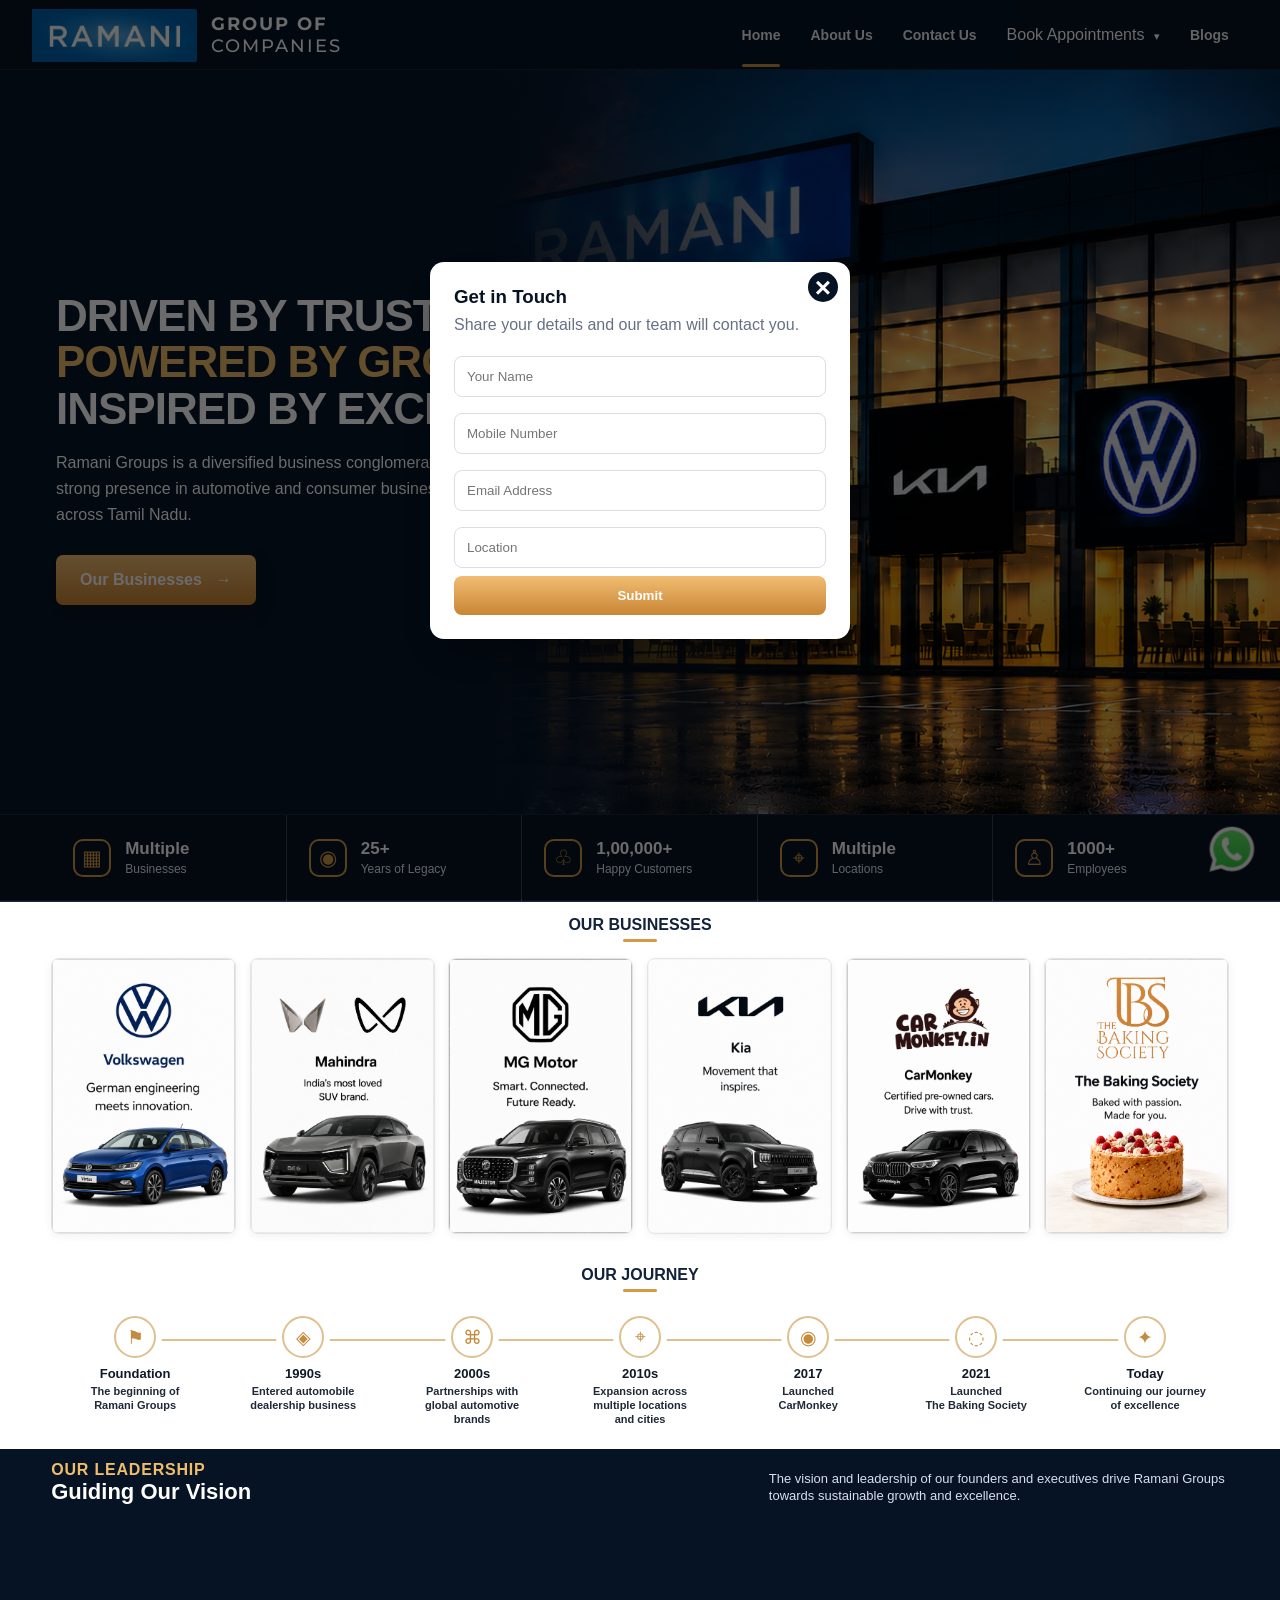
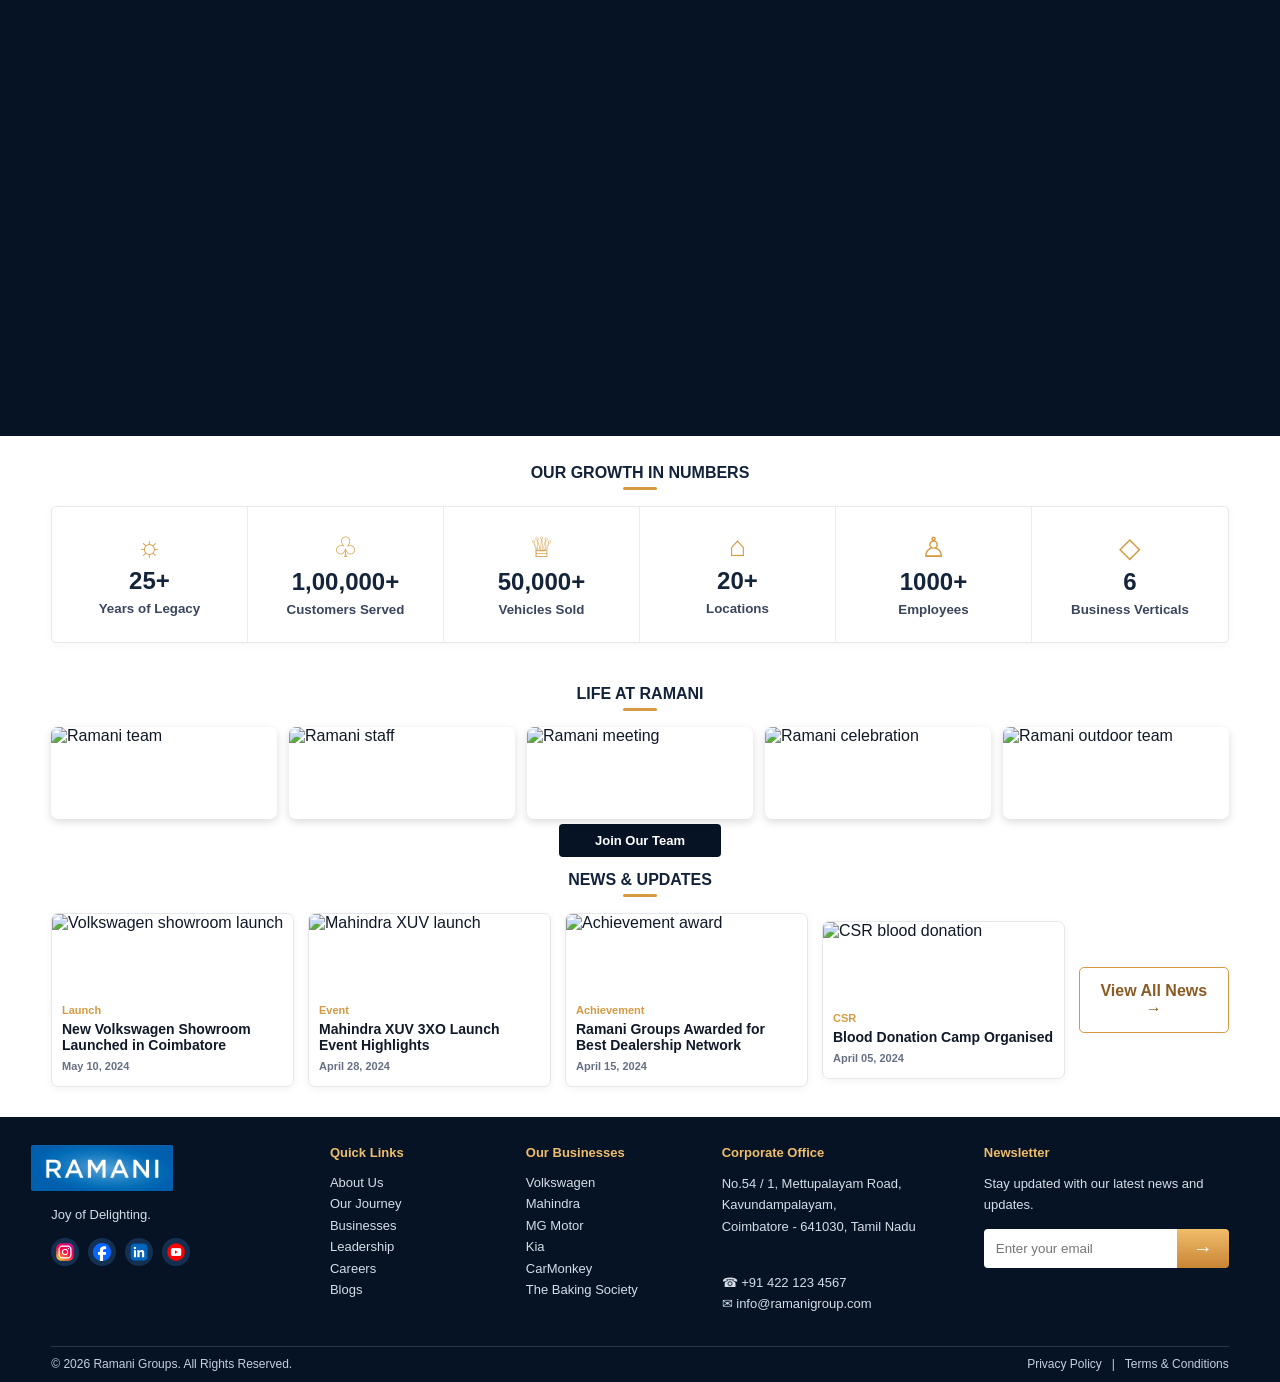
==== commit feb99780: "Add files via upload" ====
--- a/index.html
+++ b/index.html
@@ -734,6 +734,13 @@
 }
 </style>
 
+<style>
+#leadPopup{display:none;position:fixed;inset:0;background:rgba(0,0,0,.58);z-index:99999;align-items:center;justify-content:center;padding:20px}
+#leadPopup .popup-card{background:#fff;width:min(420px,95%);padding:24px;border-radius:14px;box-shadow:0 18px 50px rgba(0,0,0,.3);position:relative}
+#leadPopup .popup-close{position:absolute;right:12px;top:10px;background:#061324;color:#fff;border:0;border-radius:50%;width:30px;height:30px;cursor:pointer}
+#leadPopup input{width:100%;padding:12px;margin:8px 0;border:1px solid #ddd;border-radius:8px}
+#leadPopup button[type="submit"]{width:100%;padding:12px;background:linear-gradient(180deg,#f1bd72,#c98534);color:#fff;border:0;border-radius:8px;font-weight:800;cursor:pointer}
+</style>
 </head>
 <body>
 <header class="topbar">
@@ -847,169 +854,8 @@
 <span><a href="privacy-policy.html" rel="noopener noreferrer" target="_blank">Privacy Policy</a>   |   <a href="terms-and-conditions.html" rel="noopener noreferrer" target="_blank">Terms &amp; Conditions</a></span>
 </div>
 </footer>
-<script>
-    const leaderCards = document.querySelectorAll('.leader-card');
-    const leaderObserver = new IntersectionObserver((entries) => {
-      entries.forEach((entry) => {
-        if (entry.isIntersecting) {
-          entry.target.classList.add('is-visible');
-        }
-      });
-    }, { threshold: 0.18 });
-
-    leaderCards.forEach((card, index) => {
-      card.style.transitionDelay = `${index * 120}ms`;
-      leaderObserver.observe(card);
-    });
-  </script>
-<div aria-hidden="true" class="popup-overlay" id="leadFormPopup">
-<div aria-labelledby="leadFormTitle" aria-modal="true" class="popup-box" role="dialog">
-<span aria-label="Close lead form" class="popup-close" id="leadPopupClose">×</span>
-<div class="popup-head">
-<span class="eyebrow">Get in Touch</span>
-<h2 id="leadFormTitle">Enquire with Ramani Groups</h2>
-<p>Share your details and our team will contact you shortly.</p>
-</div>
-<form class="lead-form" id="leadCaptureForm">
-<div class="form-group">
-<label for="leadName">Name</label>
-<input id="leadName" name="name" placeholder="Enter your full name" required="" type="text"/>
-</div>
-<div class="form-group">
-<label for="leadMobile">Number</label>
-<input id="leadMobile" name="number" pattern="[0-9+\-\s]{10,15}" placeholder="Enter your phone number" required="" type="tel"/>
-</div>
-<div class="form-group">
-<label for="leadEmail">E Mail <span style="font-weight:600;color:#667085;">(Optional)</span></label>
-<input id="leadEmail" name="email" placeholder="Enter your email address" type="email"/>
-</div>
-<div class="form-group">
-<label for="leadAddress">Location</label>
-<input id="leadAddress" name="location" placeholder="Enter your location" required="" type="text"/>
-</div>
-<button class="btn form-submit" type="submit">Submit Details <span>→</span></button>
-<p class="form-note">Your information will be used only to respond to your enquiry.</p>
-<div class="form-success" id="leadFormSuccess">Thank you! Your details have been captured.</div>
-</form>
-</div>
-</div>
-<script>
-(function(){
-  const popup = document.getElementById('leadFormPopup');
-  const closeBtn = document.getElementById('leadPopupClose');
-  const form = document.getElementById('leadCaptureForm');
-  const success = document.getElementById('leadFormSuccess');
-  const submitBtn = form.querySelector('button[type="submit"]');
-  const scriptURL = 'https://script.google.com/macros/s/AKfycbxSKQi-F7AfB4aPCapzmay-0n807YUL8SfmpxONDmWHZAW1LamHlKsAU_lLv0hP-IFUlQ/exec';
-
-  function openLeadPopup(){
-    popup.style.display = 'flex';
-    popup.setAttribute('aria-hidden','false');
-  }
-
-  function closeLeadPopup(){
-    popup.style.display = 'none';
-    popup.setAttribute('aria-hidden','true');
-  }
-
-  setTimeout(openLeadPopup, 2500);
-  closeBtn.addEventListener('click', closeLeadPopup);
-  popup.addEventListener('click', function(event){
-    if(event.target === popup){ closeLeadPopup(); }
-  });
-
-  form.addEventListener('submit', function(event){
-    event.preventDefault();
-    submitBtn.disabled = true;
-    submitBtn.innerHTML = 'Submitting...';
-
-    const data = {
-      formType: 'general',
-      source: 'Home Popup',
-      name: document.getElementById('leadName').value.trim(),
-      phone: document.getElementById('leadMobile').value.trim(),
-      email: document.getElementById('leadEmail').value.trim(),
-      location: document.getElementById('leadAddress').value.trim(),
-      interestedIn: '',
-      message: ''
-    };
-
-    fetch(scriptURL, {
-      method: 'POST',
-      mode: 'no-cors',
-      body: JSON.stringify(data)
-    })
-    .then(function(){
-      success.style.display = 'block';
-      success.textContent = 'Thank you! Your details have been captured.';
-      form.reset();
-      setTimeout(closeLeadPopup, 1600);
-    })
-    .catch(function(error){
-      console.error('Lead form error:', error);
-      success.style.display = 'block';
-      success.textContent = 'Sorry, something went wrong. Please try again.';
-    })
-    .finally(function(){
-      submitBtn.disabled = false;
-      submitBtn.innerHTML = 'Submit Details <span>→</span>';
-    });
-  });
-})();
-</script>
-<script>
-(function(){
-  const scriptURL = 'https://script.google.com/macros/s/AKfycbxSKQi-F7AfB4aPCapzmay-0n807YUL8SfmpxONDmWHZAW1LamHlKsAU_lLv0hP-IFUlQ/exec';
-
-  document.querySelectorAll('form.newsletter').forEach(function(form){
-    const emailInput = form.querySelector('input[type="email"]');
-    const button = form.querySelector('button');
-
-    form.addEventListener('submit', submitNewsletter);
-    if (button) {
-      button.setAttribute('type', 'submit');
-    }
-
-    function submitNewsletter(event){
-      event.preventDefault();
-      const email = emailInput ? emailInput.value.trim() : '';
-
-      if (!email) {
-        alert('Please enter your email address.');
-        return;
-      }
-
-      if (button) {
-        button.disabled = true;
-        button.textContent = '...';
-      }
-
-      fetch(scriptURL, {
-        method: 'POST',
-        mode: 'no-cors',
-        body: JSON.stringify({
-          formType: 'newsletter',
-          email: email
-        })
-      })
-      .then(function(){
-        alert('Thank you for subscribing to our newsletter.');
-        form.reset();
-      })
-      .catch(function(error){
-        console.error('Newsletter form error:', error);
-        alert('Sorry, something went wrong. Please try again.');
-      })
-      .finally(function(){
-        if (button) {
-          button.disabled = false;
-          button.textContent = '→';
-        }
-      });
-    }
-  });
-})();
-</script>
+
+
 <style>
 .whatsapp-float{
   position:fixed;
@@ -1102,6 +948,22 @@
 })();
 </script>
 
+<script src="ramani-leads.js"></script>
+<div id="leadPopup">
+  <div class="popup-card">
+    <button class="popup-close" type="button">×</button>
+    <h3 style="margin:0 0 8px;color:#061324">Get in Touch</h3>
+    <p style="margin:0 0 14px;color:#667085">Share your details and our team will contact you.</p>
+    <form id="leadCaptureForm">
+      <input name="name" placeholder="Your Name" required>
+      <input name="number" placeholder="Mobile Number" required>
+      <input name="email" type="email" placeholder="Email Address">
+      <input name="location" placeholder="Location">
+      <button type="submit">Submit</button>
+      <div id="leadFormSuccess" style="display:none;color:#198754;margin-top:10px;font-weight:700">Submitted successfully.</div>
+    </form>
+  </div>
+</div>
 </body>
 </html>
 
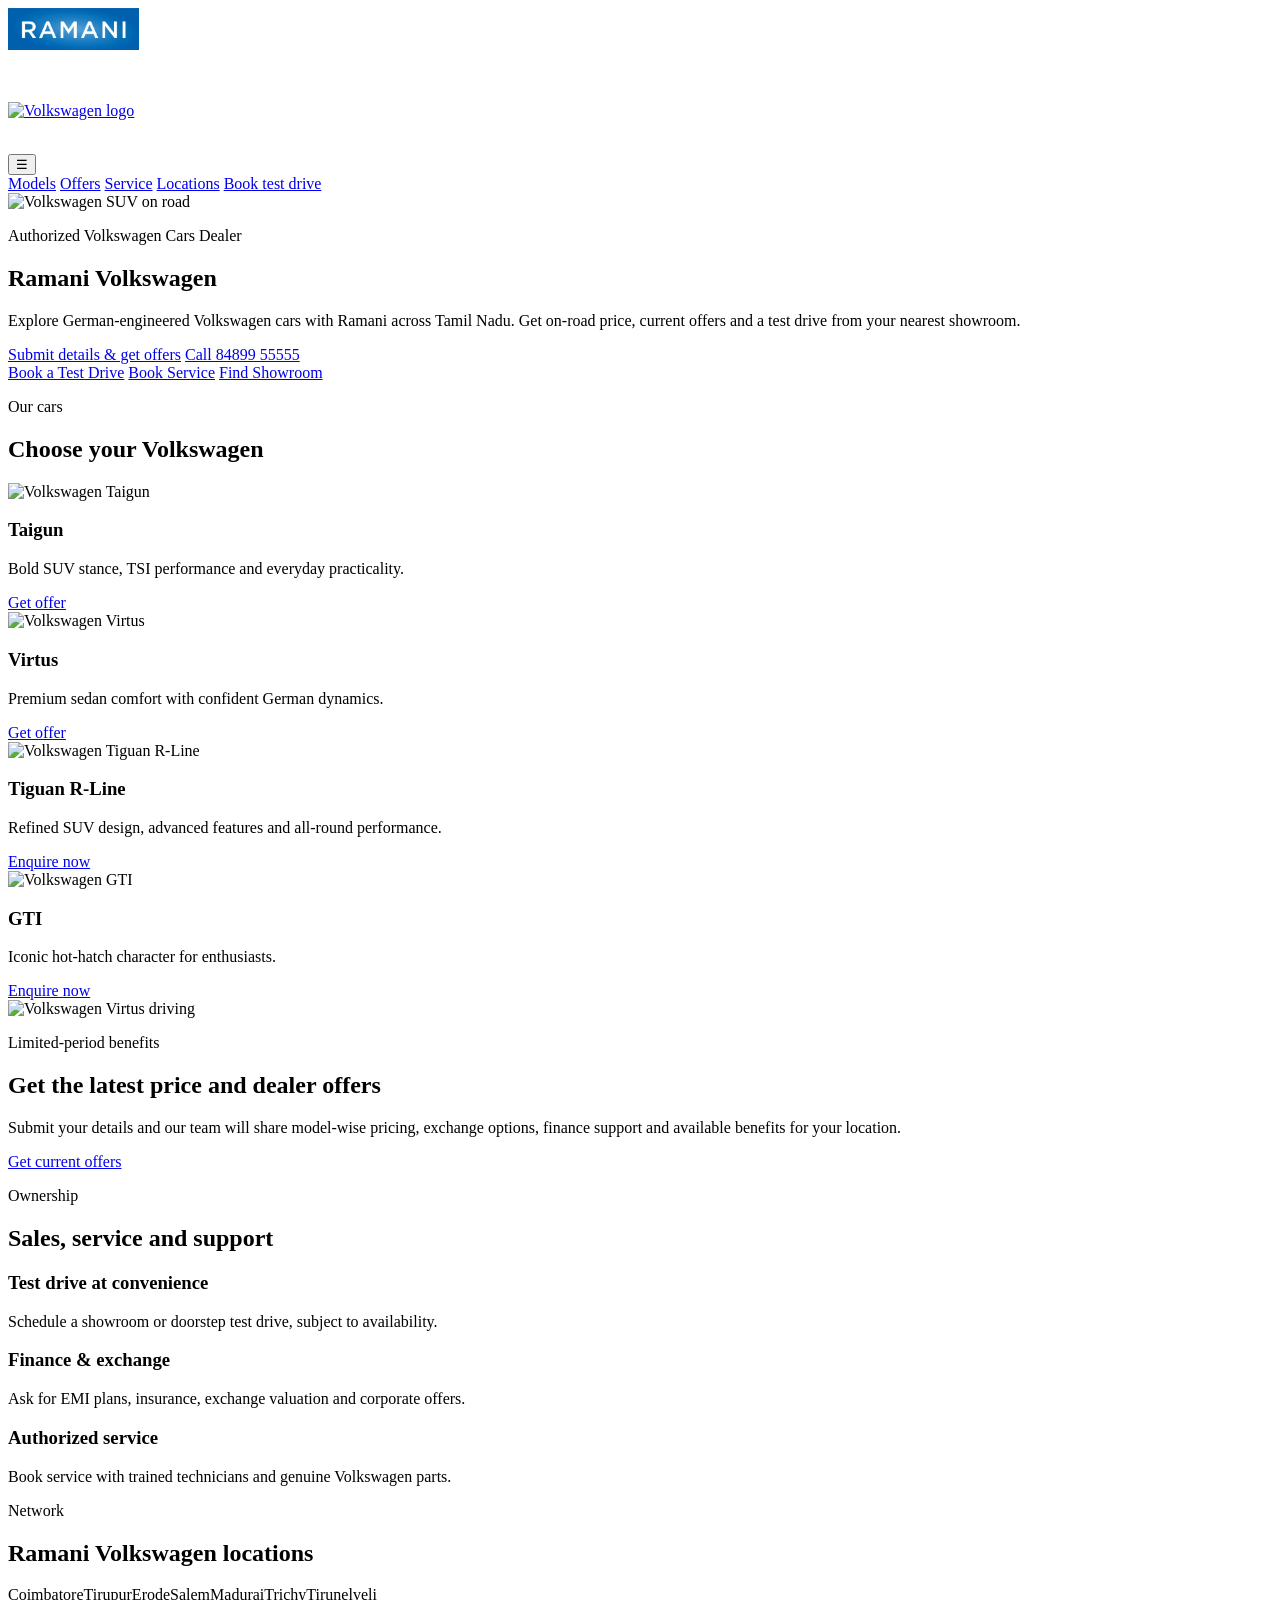
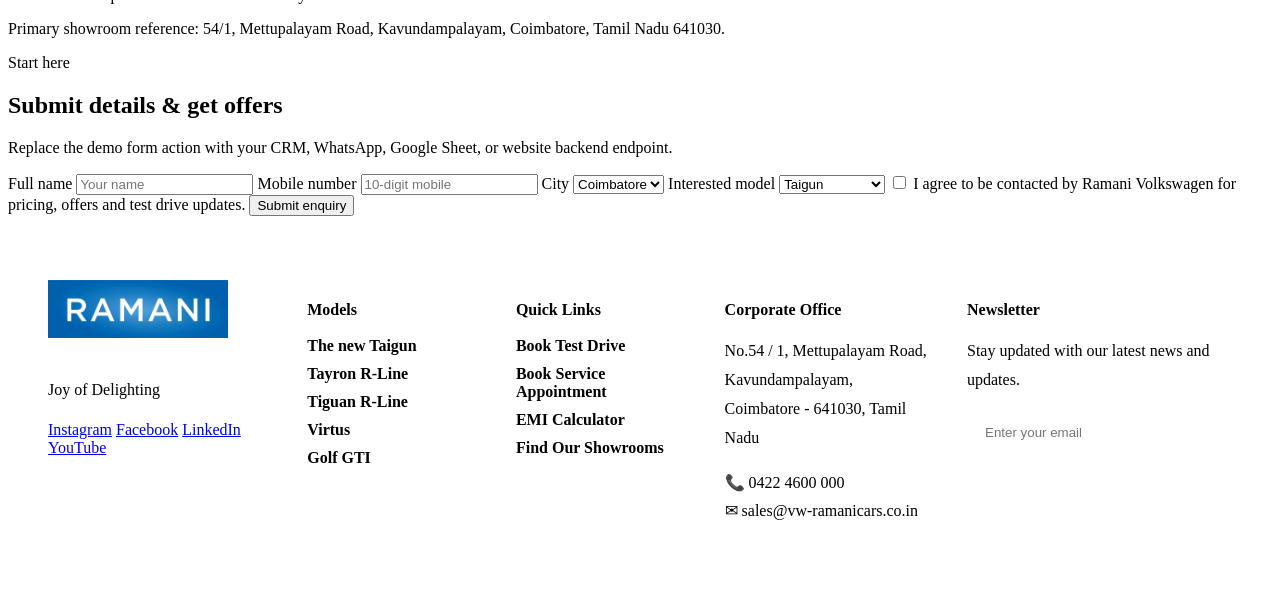
==== commit 14bf3386: "Rename index (2).html to index.html" ====
--- a/index.html
+++ b/index.html
@@ -1,992 +1,281 @@
-<!DOCTYPE html>
-
+<!doctype html>
 <html lang="en">
 <head>
-<meta charset="utf-8"/>
-<meta content="width=device-width, initial-scale=1.0" name="viewport"/>
-<title>Ramani Groups | Coimbatore</title>
-<link href="assets/favicon.png" rel="icon" type="image/png"/>
-<link crossorigin="" href="https://fonts.gstatic.com" rel="preconnect"/>
-<link href="https://fonts.googleapis.com/css2?family=Montserrat:wght@500;700&amp;display=swap" rel="stylesheet"/>
+  <meta charset="utf-8" />
+  <meta name="viewport" content="width=device-width, initial-scale=1" />
+  <title>Ramani Volkswagen | Authorized Volkswagen Dealer in Tamil Nadu</title>
+  <meta name="description" content="Ramani Volkswagen authorized Volkswagen dealer in Tamil Nadu. Book test drives, get offers, explore Taigun, Virtus, Tiguan, Tayron and GTI." />
+  <link rel="stylesheet" href="styles.css" />
+  <style>
+    .brand-logos{gap:18px;}
+    .brand-logos img{display:block;width:auto;object-fit:contain;}
+    .brand-logos .ramani-logo{height:42px;max-width:170px;}
+    .brand-logos .volkswagen-logo{height:52px;}
+    .logo-divider{height:48px;width:1px;background:var(--blue);display:inline-block;}
+    @media(max-width:560px){
+      .brand-logos{gap:10px;}
+      .brand-logos .ramani-logo{height:32px;max-width:130px;}
+      .brand-logos .volkswagen-logo{height:38px;}
+      .logo-divider{height:36px;}
+    }
+  </style>
+
 <style>
-    :root{
-      --navy:#00162a; --deep:#02101f; --gold:#d59a43; --gold2:#efbd6b; --text:#101928; --muted:#667085; --line:#e8e9ee; --white:#fff;
-    }
-    *{box-sizing:border-box} html{scroll-behavior:smooth} body{margin:0;font-family:Inter,Arial,Helvetica,sans-serif;color:var(--text);background:#fff}.container{width:min(1180px,92%);margin:auto}.topbar{height:70px;background:#061324;color:#fff;position:sticky;top:0;z-index:50;border-bottom:1px solid rgba(255,255,255,.08)}.nav{height:70px;display:flex;align-items:center}.menu{margin-left:auto}.brand{display:flex;align-items:center;text-decoration:none;color:#fff}.brand-logo{width:166px;height:53px;object-fit:contain;display:block;border-radius:2px}.footer .brand-logo{width:142px;height:auto}.menu{display:flex;gap:30px;align-items:center}.menu a{color:#fff;text-decoration:none;font-size:14px;font-weight:600;opacity:.92;position:relative}.menu a.active:after,.menu a:hover:after{content:"";height:3px;background:var(--gold);border-radius:4px;position:absolute;left:0;right:0;bottom:-24px}.search{font-size:24px;color:#fff;opacity:.85}.hero{background:linear-gradient(90deg,#071629 0%,#071629 38%,rgba(7,22,41,.1) 70%),url('assets/hero-bg.png') right center/cover no-repeat;min-height:calc(100vh - 156px);color:#fff;display:flex;align-items:center}.hero .container{width:100%;max-width:none;margin:0;padding-left:56px}.hero-content{padding:52px 0 38px;max-width:560px;margin:0}.eyebrow{color:var(--gold2);text-transform:uppercase;font-weight:800;letter-spacing:.8px}.hero h1{margin:0 0 18px;font-size:44px;line-height:1.05;font-weight:900;letter-spacing:-1px}.hero h1 .gold{color:var(--gold2)}.hero p{font-size:16px;line-height:1.65;margin:0 0 26px;max-width:435px}.btn{display:inline-flex;align-items:center;gap:14px;background:linear-gradient(180deg,#f1bd72,#c98534);color:#fff;padding:16px 24px;border-radius:7px;text-decoration:none;font-weight:800;box-shadow:0 8px 20px rgba(0,0,0,.22)}.stats-band{background:#061324;color:#fff;border-top:1px solid rgba(255,255,255,.08);border-bottom:1px solid rgba(255,255,255,.08)}.stats{display:grid;grid-template-columns:repeat(5,1fr);gap:0}.stat{display:flex;gap:14px;align-items:center;min-height:86px;padding:18px 22px;border-right:1px solid rgba(255,255,255,.22)}.stat:last-child{border-right:0}.stat-icon{width:38px;height:38px;border:2px solid var(--gold);border-radius:10px;display:grid;place-items:center;color:var(--gold);font-size:21px}.stat b{display:block;font-size:17px}.stat small{font-size:12px;color:#e8eef7}.section{padding:14px 0 18px}.section-title{text-align:center;margin:0 0 16px;font-size:16px;font-weight:900;color:#12223a;text-transform:uppercase;position:relative}.section-title:after{content:"";display:block;width:34px;height:3px;margin:5px auto 0;background:var(--gold);border-radius:10px}.business-grid{display:grid;grid-template-columns:repeat(6,1fr);gap:14px}.biz-card{display:block;text-decoration:none;background:#fff;border:1px solid #e3e4e8;border-radius:8px;overflow:hidden;box-shadow:0 2px 8px rgba(16,24,40,.06);transition:.2s}.biz-card img{width:100%;display:block}.biz-card:hover{transform:translateY(-4px);box-shadow:0 10px 24px rgba(16,24,40,.12)}.journey-timeline{padding:8px 0 4px;position:relative}
-.journey-line{position:absolute;left:7%;right:7%;top:31px;height:2px;background:#dfc08d;z-index:0}
-.timeline-grid{display:grid;grid-template-columns:repeat(7,1fr);position:relative;z-index:1}
-.timeline-item{text-align:center;padding:0 8px;color:#111827}
-.timeline-icon{width:42px;height:42px;margin:0 auto 8px;border:2px solid #dfc08d;border-radius:50%;background:#fff;display:grid;place-items:center;color:#c58b3d;font-size:19px;box-shadow:0 0 0 6px #fff}
-.timeline-item h3{font-size:13px;margin:0 0 4px;font-weight:900;color:#101928}
-.timeline-item p{font-size:11px;line-height:1.25;margin:0;font-weight:600;color:#1f2937}
-@media(max-width:900px){.journey-line{display:none}.timeline-grid{grid-template-columns:repeat(2,1fr);gap:18px 10px}.timeline-item{padding:0 12px}}
-@media(max-width:560px){.hero{min-height:calc(100vh - 150px)}.timeline-grid{grid-template-columns:1fr}.timeline-icon{margin-bottom:6px}}.dark-panel{background:#061324;color:#fff;padding:12px 0 16px}.lead-head{display:flex;justify-content:space-between;align-items:end;gap:30px;margin-bottom:18px}.lead-head h2{margin:0;font-size:22px}.lead-head p{margin:0;max-width:460px;line-height:1.3;color:#d8e0ee;font-size:13px}.leaders-grid{display:grid;grid-template-columns:repeat(3,1fr);gap:18px}.leader-card{display:block;background:#071d35;border:1px solid var(--gold);border-radius:10px;overflow:hidden;box-shadow:0 8px 24px rgba(0,0,0,.18);opacity:0;transform:translateY(36px);transition:opacity .65s ease,transform .65s ease,box-shadow .25s ease}.leader-card.is-visible{opacity:1;transform:translateY(0)}.leader-card:hover{box-shadow:0 16px 34px rgba(0,0,0,.28);transform:translateY(-4px)}.leader-card img{width:100%;height:140px;aspect-ratio:auto;object-fit:cover;display:block;background:#0b2038}.leader-card.founders-card{grid-column:1/-1;display:grid;grid-template-columns:minmax(280px,38%) 1fr;align-items:stretch}.leader-card.founders-card img{height:100%;aspect-ratio:auto;object-fit:cover}.leader-card.founders-card .leader-copy{display:flex;flex-direction:column;justify-content:center;min-height:238px}.leader-copy{padding:10px 12px;color:#fff;position:relative;min-height:90px}.leader-role{color:var(--gold2);font-size:15px;font-weight:900;text-transform:uppercase;margin-bottom:8px}.leader-copy h3{margin:0 0 4px;font-size:13px;line-height:1.15}.founder-card h3{font-size:18px;line-height:1.25}.founder-card p{font-size:13px;line-height:1.4}.leader-copy p{margin:0;color:#e1e8f3;font-size:11px;line-height:1.25}.leader-copy .quote{color:var(--gold2);font-size:26px;line-height:0;vertical-align:-8px}.leader-copy .designation{color:var(--gold2);font-size:12px;font-weight:800;margin-top:12px}.growth{padding:28px 0}.growth-box{border:1px solid #e8e8e8;border-radius:5px;display:grid;grid-template-columns:repeat(6,1fr);background:#fff;box-shadow:0 2px 8px rgba(16,24,40,.04)}.growth-item{text-align:center;padding:24px 10px;border-right:1px solid #ececec}.growth-item:last-child{border-right:0}.growth-item .gi{font-size:28px;color:var(--gold)}.growth-item b{display:block;font-size:24px;margin:4px 0;color:#14243b}.growth-item small{font-weight:600;color:#39465c}.life-grid{display:grid;grid-template-columns:repeat(5,1fr);gap:12px}.life-grid img{width:100%;height:92px;object-fit:cover;border-radius:7px;box-shadow:0 3px 8px rgba(0,0,0,.14)}.join{text-align:center;margin:12px 0 4px}.join .btn-small{background:#061324;color:#fff;padding:9px 36px;border-radius:4px;text-decoration:none;font-size:13px;font-weight:800}.news{padding-bottom:30px}.news-row{display:grid;grid-template-columns:repeat(4,1fr) 150px;gap:14px;align-items:center}.news-card{border:1px solid #e6e7eb;border-radius:7px;overflow:hidden;background:#fff;box-shadow:0 2px 8px rgba(16,24,40,.05)}.news-card img{width:100%;height:78px;object-fit:cover;display:block}.news-card .copy{padding:8px 10px 12px}.news-card .tag{font-size:11px;color:var(--gold);font-weight:800}.news-card h3{font-size:14px;line-height:1.15;margin:3px 0;font-weight:900}.news-card time{font-size:11px;color:#667085;font-weight:700}.outline{border:1px solid var(--gold);border-radius:5px;padding:14px 18px;color:#8a5b23;text-decoration:none;font-weight:800;text-align:center;background:#fff}.footer{background:#061324;color:#fff;padding:28px 0 12px}.foot{display:grid;grid-template-columns:1.5fr 1fr 1fr 1.4fr 1.4fr;gap:30px}.foot h4{margin:0 0 12px;color:var(--gold2);font-size:13px}.foot p,.foot a,.foot li{font-size:13px;color:#d5dde9;text-decoration:none;line-height:1.65}.foot ul{list-style:none;padding:0;margin:0}.social{display:flex;gap:9px;margin-top:10px}.social a{width:28px;height:28px;border-radius:50%;display:grid;place-items:center;background:#143050;overflow:hidden}.social img{width:18px;height:18px;object-fit:contain;display:block}.newsletter{display:flex;margin-top:12px}.newsletter input{flex:1;background:#fff;border:0;border-radius:4px 0 0 4px;padding:12px}.newsletter button{border:0;background:linear-gradient(180deg,#efbd6b,#c98534);color:#fff;width:52px;border-radius:0 4px 4px 0;font-size:20px}.legal{border-top:1px solid rgba(255,255,255,.15);margin-top:18px;padding-top:10px;display:flex;justify-content:space-between;color:#c5cfdf;font-size:12px}.mobile-note{display:none}@media(max-width:900px){.menu{display:none}.hero{background:linear-gradient(90deg,#071629 0%,rgba(7,22,41,.85) 100%),url('assets/hero-bg.png') center/cover no-repeat;min-height:calc(100vh - 150px)}.hero .container{padding-left:28px;padding-right:24px}.hero h1{font-size:34px}.leaders-grid{grid-template-columns:1fr}.leader-card.founders-card{grid-template-columns:1fr}.leader-card.founders-card img{height:auto;aspect-ratio:4/3}.stats,.business-grid,.growth-box{grid-template-columns:repeat(2,1fr)}.stat:nth-child(even),.growth-item:nth-child(even){border-right:0}.business-grid{gap:10px}.lead-head{display:block}.life-grid,.news-row{grid-template-columns:repeat(2,1fr)}.news-row .outline{grid-column:1/-1}.foot{grid-template-columns:1fr 1fr}}@media(max-width:560px){.brand-logo{width:128px}.hero h1{font-size:29px}.leader-card img{width:100%;aspect-ratio:4/3}.stats,.business-grid,.growth-box,.life-grid,.news-row,.foot{grid-template-columns:1fr}.stat,.growth-item{border-right:0;border-bottom:1px solid rgba(255,255,255,.16)}.growth-item{border-bottom:1px solid #ececec}.legal{display:block}.topbar,.nav{height:64px}}
-  
-.exec-card{display:flex;align-items:stretch}
-.exec-card img{width:140px!important;height:140px!important;flex-shrink:0}
-.exec-card .leader-copy{min-height:auto;display:flex;flex-direction:column;justify-content:center}
-@media(max-width:768px){.exec-card{display:block}.exec-card img{width:100%!important;height:140px!important}}
-
-
-.founder-card .leader-role{font-size:17px!important;letter-spacing:.5px}
-.founder-card h3{font-size:20px!important;line-height:1.25!important}
-.founder-card p{font-size:14px!important;line-height:1.45!important}
-.exec-card .leader-role{font-size:14px!important}
-.legal a{color:#c5cfdf;text-decoration:none}
-.legal a:hover{color:var(--gold2)}
-
-
-.founder-card .leader-copy{padding:10px 14px!important;min-height:auto!important}
-.founder-card .leader-role{font-size:60px!important;line-height:1!important;font-weight:900!important}
-.founder-card h3{font-size:24px!important;line-height:1.2!important;margin:6px 0!important}
-.founder-card p{font-size:15px!important;line-height:1.4!important}
-
-.popup-overlay{
-display:none;
-position:fixed;
-inset:0;
-background:rgba(0,0,0,.66);
-z-index:10000;
-align-items:center;
-justify-content:center;
-padding:20px;
-backdrop-filter:blur(3px);
-}
-.popup-box{
-background:#fff;
-border-radius:16px;
-max-width:470px;
-width:100%;
-overflow:hidden;
-position:relative;
-border:1px solid rgba(213,154,67,.45);
-box-shadow:0 24px 70px rgba(0,0,0,.42);
-}
-.popup-head{
-background:linear-gradient(135deg,#061324,#00162a);
-color:#fff;
-padding:26px 30px 22px;
-text-align:center;
-}
-.popup-head .eyebrow{
-font-size:12px;
-letter-spacing:1px;
-}
-.popup-head h2{
-margin:8px 0 8px;
-font-size:26px;
-line-height:1.15;
-font-weight:900;
-}
-.popup-head p{
-margin:0;
-font-size:14px;
-line-height:1.55;
-color:#d8e0ee;
-}
-.popup-close{
-position:absolute;
-right:14px;
-top:12px;
-cursor:pointer;
-font-size:28px;
-font-weight:bold;
-z-index:2;
-color:#fff;
-background:rgba(255,255,255,.12);
-width:34px;
-height:34px;
-line-height:30px;
-text-align:center;
-border:1px solid rgba(255,255,255,.18);
-border-radius:50%;
-}
-.lead-form{
-padding:24px 30px 28px;
-}
-.form-group{
-margin-bottom:14px;
-}
-.form-group label{
-display:block;
-font-size:13px;
-font-weight:800;
-color:#12223a;
-margin-bottom:7px;
-}
-.form-group input,.form-group textarea{
-width:100%;
-border:1px solid #e1e5ee;
-border-radius:8px;
-padding:12px 13px;
-font:inherit;
-font-size:14px;
-color:var(--text);
-background:#fff;
-outline:none;
-transition:border-color .2s,box-shadow .2s;
-}
-.form-group textarea{
-min-height:78px;
-resize:vertical;
-}
-.form-group input:focus,.form-group textarea:focus{
-border-color:var(--gold);
-box-shadow:0 0 0 4px rgba(213,154,67,.14);
-}
-.form-submit{
-width:100%;
-border:0;
-cursor:pointer;
-justify-content:center;
-margin-top:4px;
-}
-.form-note{
-font-size:12px;
-line-height:1.45;
-color:var(--muted);
-text-align:center;
-margin:12px 0 0;
-}
-.form-success{
-display:none;
-margin-top:12px;
-padding:12px;
-border-radius:8px;
-background:#f8f3ea;
-color:#7c531f;
-font-size:13px;
-font-weight:800;
-text-align:center;
-}
-@media(max-width:560px){.popup-head{padding:24px 22px 20px}.lead-form{padding:22px}.popup-head h2{font-size:23px}}
-
-
-.brand{
-display:flex;
-align-items:center;
-gap:14px;
-margin-left:-20px;
-}
-.brand-text{
-display:flex;
-flex-direction:column;
-line-height:1;
-color:#fff;
-font-family:'Montserrat', Arial, sans-serif;
-}
-.brand-text span{
-font-size:18px;
-font-weight:700;
-letter-spacing:2px;
-}
-.brand-text small{
-font-size:18px;
-font-weight:500;
-letter-spacing:2px;
-margin-top:4px;
-}
-
-
-
-/* Header appointment dropdown */
-.menu .menu-dropdown{position:relative;display:inline-flex;align-items:center}
-.menu .appointment-toggle{cursor:default}
-.menu .drop-arrow{font-size:11px;margin-left:5px}
-.menu .dropdown-menu{
-  display:none;
-  position:absolute;
-  top:100%;
-  left:0;
-  min-width:238px;
-  background:#061324;
-  border:1px solid rgba(213,154,67,.55);
-  border-radius:8px;
-  padding:8px 0;
-  box-shadow:0 12px 28px rgba(0,0,0,.28);
-  z-index:1000;
-}
-.menu .menu-dropdown::after{
-  content:"";
-  position:absolute;
-  left:0;
-  right:0;
-  top:100%;
-  height:18px;
-}
-.menu .menu-dropdown:hover .dropdown-menu,.menu .menu-dropdown:focus-within .dropdown-menu{display:block}
-.menu .dropdown-menu a{
+.footer{display:none!important;}
+.footer-v2{
+  background:rgba(255,255,255,.96);
+  color:var(--blue);
+  padding:64px 40px;
+  border-top:1px solid var(--line);
+}
+.footer-container{
+  max-width:1400px;
+  margin:0 auto;
+  display:grid;
+  grid-template-columns:1.3fr 1fr 1fr 1.2fr 1.4fr;
+  gap:40px;
+}
+.footer-brand img{
+  width:180px;
+  height:auto;
+  margin-bottom:18px;
+}
+.footer-column h4{
+  color:var(--blue);
+  margin-bottom:18px;
+  font-weight:800;
+}
+.footer-column a{
   display:block;
-  padding:11px 16px;
-  white-space:nowrap;
-  font-size:13px;
-}
-.menu .dropdown-menu a:hover{background:rgba(213,154,67,.14);color:#fff}
-.menu .dropdown-menu a:hover:after{display:none!important}
-
-
-
-
-/* Mobile header menu improvements */
-.mobile-menu-toggle{
-  display:none;
-  margin-left:auto;
-  width:42px;
-  height:42px;
-  border:1px solid rgba(255,255,255,.25);
-  border-radius:8px;
-  background:rgba(255,255,255,.06);
+  color:var(--blue);
+  margin-bottom:10px;
+  text-decoration:none;
+  font-weight:600;
+}
+.footer-column a:hover{
+  text-decoration:underline;
+}
+.footer-column p,
+.footer-brand p{
+  color:var(--muted);
+  line-height:1.8;
+}
+.newsletter-form{
+  display:flex;
+  margin-top:16px;
+  border:1px solid var(--blue);
+  border-radius:999px;
+  overflow:hidden;
+  background:#fff;
+}
+.newsletter-form input{
+  flex:1;
+  padding:14px 18px;
+  border:none;
+  border-radius:999px 0 0 999px;
+  outline:none;
+}
+.newsletter-form button{
+  width:60px;
+  border:none;
+  background:var(--blue);
+  color:#fff;
+  font-size:22px;
   cursor:pointer;
-  align-items:center;
-  justify-content:center;
-  flex-direction:column;
-  gap:5px;
-  padding:0;
-}
-.mobile-menu-toggle span{
-  display:block;
-  width:22px;
-  height:2px;
-  background:#fff;
-  border-radius:4px;
-}
-@media(max-width:900px){
-  .topbar{z-index:9998}
-  .nav{position:relative}
-  .mobile-menu-toggle{display:flex}
-  .menu{
-    display:none;
-    position:absolute;
-    top:70px;
-    left:0;
-    right:0;
-    margin-left:0;
-    width:100%;
-    background:#061324;
-    border:1px solid rgba(213,154,67,.35);
-    border-radius:0 0 12px 12px;
-    box-shadow:0 18px 38px rgba(0,0,0,.34);
-    padding:12px;
-    flex-direction:column;
-    align-items:stretch;
-    gap:0;
-  }
-  .menu.is-open{display:flex}
-  .menu a,.menu .appointment-toggle{
-    display:block;
-    padding:13px 14px;
-    border-bottom:1px solid rgba(255,255,255,.08);
-    font-size:14px;
-  }
-  .menu a.active:after,.menu a:hover:after{display:none}
-  .menu .menu-dropdown{
-    display:block;
-    width:100%;
-  }
-  .menu .menu-dropdown::after{display:none}
-  .menu .dropdown-menu{
-    display:block;
-    position:static;
-    min-width:0;
-    width:100%;
-    margin:0 0 6px;
-    padding:0 0 0 14px;
-    border:0;
-    border-radius:0;
-    background:rgba(255,255,255,.04);
-    box-shadow:none;
-  }
-  .menu .dropdown-menu a{
-    padding:11px 14px;
-    font-size:13px;
-  }
-}
-@media(max-width:560px){
-  .menu{top:64px}
-  .brand{gap:8px;margin-left:0}
-  .brand-text span{font-size:20px;letter-spacing:1px}
-  .brand-text small{font-size:8px;letter-spacing:1.2px}
-  .hero .container{padding-left:20px;padding-right:20px}
-  .btn{width:100%;justify-content:center;text-align:center;padding:14px 18px}
-  .outline{display:block;width:100%}
-  .foot{gap:20px}
-  .newsletter{max-width:100%}
-}
-
-
-/* Mobile-only layout refinements requested */
-@media(max-width:560px){
-  .brand-text span,
-  .brand-text small{
-    font-size:11px!important;
-    line-height:1.05!important;
-    letter-spacing:1.4px!important;
-    font-weight:700!important;
-  }
-  .brand-text small{margin-top:3px!important}
-
-  #businesses .business-grid{
-    grid-template-columns:repeat(2,1fr)!important;
-    gap:10px!important;
-  }
-
-  #journey .timeline-grid{
-    grid-template-columns:repeat(2,1fr)!important;
-    gap:18px 10px!important;
-  }
-  #journey .timeline-item:nth-child(7){
-    grid-column:1 / -1;
-    max-width:52%;
-    margin:0 auto;
-  }
-
-  #leadership .exec-card{
-    display:flex!important;
-    align-items:stretch!important;
-  }
-  #leadership .exec-card img{
-    width:42%!important;
-    height:auto!important;
-    min-height:150px!important;
-    aspect-ratio:auto!important;
-    object-fit:cover!important;
-    flex:0 0 42%!important;
-  }
-  #leadership .exec-card .leader-copy{
-    flex:1!important;
-    min-height:auto!important;
-    justify-content:center!important;
-    padding:10px!important;
-  }
-  #leadership .exec-card .leader-role{font-size:11px!important;margin-bottom:5px!important}
-  #leadership .exec-card h3{font-size:12px!important;line-height:1.2!important}
-  #leadership .exec-card p{font-size:10px!important;line-height:1.25!important}
-}
-
-
-/* Mobile Chrome final refinements - desktop unchanged */
-@media(max-width:560px){
-  /* Reduce first/hero container height */
-  .hero{
-    min-height:auto!important;
-    padding:34px 0 30px!important;
-    align-items:flex-start!important;
-  }
-  .hero .container,
-  .hero-content{
-    padding-top:18px!important;
-    padding-bottom:12px!important;
-  }
-  .hero h1{
-    font-size:25px!important;
-    line-height:1.12!important;
-    margin-bottom:12px!important;
-  }
-  .hero p{
-    font-size:14px!important;
-    line-height:1.45!important;
-    margin-bottom:16px!important;
-  }
-
-  /* Growth: 2 + 2 + 2 */
-  .growth-box{
-    grid-template-columns:repeat(2,1fr)!important;
-  }
-  .growth-item{
-    border-right:1px solid #ececec!important;
-    border-bottom:1px solid #ececec!important;
-    padding:18px 8px!important;
-  }
-  .growth-item:nth-child(even){border-right:0!important}
-  .growth-item:nth-last-child(-n+2){border-bottom:0!important}
-
-  /* Life at Ramani: 4:3 images, final row image + button */
-  #life .container{
-    display:grid!important;
-    grid-template-columns:repeat(2,1fr)!important;
-    gap:12px!important;
-    align-items:center!important;
-  }
-  #life .section-title{grid-column:1 / -1!important}
-  #life .life-grid{display:contents!important}
-  #life .life-grid img{
-    width:100%!important;
-    height:auto!important;
-    aspect-ratio:4 / 3!important;
-    object-fit:cover!important;
-  }
-  #life .join{
-    margin:0!important;
-    align-self:center!important;
-    text-align:center!important;
-  }
-  #life .join .btn-small{
-    display:flex!important;
-    min-height:100%!important;
-    aspect-ratio:4 / 3!important;
-    align-items:center!important;
-    justify-content:center!important;
-    padding:10px!important;
-    font-size:12px!important;
-    line-height:1.2!important;
-  }
-
-  /* News: two columns, card image left and text right */
-  #news .news-row{
-    grid-template-columns:repeat(2,1fr)!important;
-    gap:12px!important;
-  }
-  #news .news-card{
-    display:grid!important;
-    grid-template-columns:42% 58%!important;
-    align-items:stretch!important;
-  }
-  #news .news-card img{
-    width:100%!important;
-    height:100%!important;
-    min-height:96px!important;
-    object-fit:cover!important;
-  }
-  #news .news-card .copy{
-    padding:8px!important;
-  }
-  #news .news-card h3{
-    font-size:11px!important;
-    line-height:1.18!important;
-  }
-  #news .news-card .tag,
-  #news .news-card time{
-    font-size:9px!important;
-  }
-  #news .outline{
-    grid-column:1 / -1!important;
-    width:auto!important;
-    justify-self:center!important;
-    padding:12px 24px!important;
-  }
-
-  /* Footer: 2-column mobile layout */
-  .footer .foot{
-    grid-template-columns:repeat(2,1fr)!important;
-    gap:22px 18px!important;
-    align-items:start!important;
-  }
-  .footer .foot > div:first-child{
-    display:none!important;
-  }
-  .footer .foot h4{font-size:12px!important;margin-bottom:8px!important}
-  .footer .foot p,
-  .footer .foot a,
-  .footer .foot li{font-size:11px!important;line-height:1.55!important}
-  .footer .newsletter{
-    display:flex!important;
-    width:100%!important;
-  }
-  .footer .newsletter input{min-width:0!important;padding:9px!important;font-size:11px!important}
-  .footer .newsletter button{width:38px!important;font-size:16px!important}
-  .footer .legal{
-    display:flex!important;
-    justify-content:space-between!important;
-    gap:10px!important;
-    align-items:center!important;
-    font-size:10px!important;
-  }
-  .footer .legal span:first-child{text-align:left!important;flex:1!important}
-  .footer .legal span:last-child{text-align:right!important;flex:1!important}
-}
-
-
-
-/* Mobile viewport fit fixes - Chrome mobile only */
-@media(max-width:560px){
-  html, body{
-    width:100%!important;
-    max-width:100%!important;
-    overflow-x:hidden!important;
-  }
-  body{
-    position:relative!important;
-  }
-  img, video, iframe{
-    max-width:100%!important;
-  }
-  .container{
-    width:100%!important;
-    max-width:100%!important;
-    padding-left:12px!important;
-    padding-right:12px!important;
-    margin-left:0!important;
-    margin-right:0!important;
-  }
-  .topbar, .nav{
-    width:100%!important;
-    max-width:100vw!important;
-  }
-  .nav{
-    padding-left:10px!important;
-    padding-right:10px!important;
-  }
-  .brand{
-    margin-left:0!important;
-    gap:8px!important;
-    min-width:0!important;
-    max-width:calc(100vw - 64px)!important;
-  }
-  .brand-logo{
-    width:96px!important;
-    max-width:34vw!important;
-    height:auto!important;
-  }
-  .brand-text{
-    min-width:0!important;
-  }
-  .brand-text span,
-  .brand-text small{
-    letter-spacing:1px!important;
-    white-space:nowrap!important;
-  }
-  .brand-text span{font-size:17px!important}
-  .brand-text small{font-size:17px!important;line-height:1!important}
-
-  .mobile-menu-toggle{
-    flex:0 0 auto!important;
-    margin-left:auto!important;
-  }
-  .menu{
-    left:12px!important;
-    right:12px!important;
-    width:auto!important;
-    max-width:calc(100vw - 24px)!important;
-    overflow:hidden!important;
-  }
-  .menu a, .menu .appointment-toggle{
-    white-space:normal!important;
-    word-break:normal!important;
-  }
-
-  .hero .container{
-    padding-left:14px!important;
-    padding-right:14px!important;
-  }
-  .hero h1{
-    font-size:23px!important;
-    word-break:normal!important;
-  }
-  .btn, .outline, .join .btn-small{
-    max-width:100%!important;
-    box-sizing:border-box!important;
-  }
-
-  .stats, .business-grid, .timeline-grid, .growth-box, #news .news-row, .footer .foot{
-    width:100%!important;
-    max-width:100%!important;
-    min-width:0!important;
-  }
-  .stat, .biz-card, .timeline-item, .growth-item, .news-card, .footer .foot > div{
-    min-width:0!important;
-  }
-
-  .business-grid{
-    grid-template-columns:repeat(2,minmax(0,1fr))!important;
-    gap:10px!important;
-  }
-  .biz-card img{
-    width:100%!important;
-    height:auto!important;
-  }
-
-  .timeline-grid{
-    grid-template-columns:repeat(2,minmax(0,1fr))!important;
-    gap:14px 8px!important;
-  }
-  .timeline-item:last-child{
-    grid-column:1 / -1!important;
-    max-width:50%!important;
-    justify-self:center!important;
-  }
-
-  #leadership .exec-card{
-    width:100%!important;
-    max-width:100%!important;
-    grid-template-columns:none!important;
-  }
-  #leadership .exec-card img{
-    width:40%!important;
-    flex-basis:40%!important;
-    min-width:0!important;
-    min-height:128px!important;
-  }
-  #leadership .exec-card .leader-copy{
-    min-width:0!important;
-    overflow-wrap:anywhere!important;
-  }
-
-  #life .container{
-    grid-template-columns:repeat(2,minmax(0,1fr))!important;
-  }
-  #life .join .btn-small{
-    width:100%!important;
-  }
-
-  #news .news-row{
-    grid-template-columns:repeat(2,minmax(0,1fr))!important;
-    gap:10px!important;
-  }
-  #news .news-card{
-    grid-template-columns:40% minmax(0,60%)!important;
-    min-width:0!important;
-  }
-  #news .news-card img{
-    min-height:86px!important;
-  }
-  #news .news-card .copy{
-    min-width:0!important;
-    overflow-wrap:anywhere!important;
-    padding:6px!important;
-  }
-  #news .news-card h3{
-    font-size:10px!important;
-    line-height:1.15!important;
-    margin:2px 0!important;
-  }
-
-  .footer .foot{
-    grid-template-columns:repeat(2,minmax(0,1fr))!important;
-    gap:18px 12px!important;
-  }
-  .footer .newsletter{
-    min-width:0!important;
-  }
-  .footer .newsletter input{
-    width:calc(100% - 34px)!important;
-    min-width:0!important;
-  }
-  .footer .newsletter button{
-    width:34px!important;
-    flex:0 0 34px!important;
-  }
-  .footer .legal{
-    width:100%!important;
-    max-width:100%!important;
-    gap:8px!important;
-    align-items:flex-start!important;
-  }
-  .footer .legal span{
-    min-width:0!important;
-    overflow-wrap:anywhere!important;
-    font-size:9px!important;
-  }
-  .footer .legal span:last-child{
-    white-space:normal!important;
-  }
-
-  .popup-box{
-    max-width:calc(100vw - 24px)!important;
-  }
-  .whatsapp-float{
-    right:12px!important;
-    bottom:12px!important;
-    width:52px!important;
-    height:52px!important;
-  }
-}
+}
+@media(max-width:900px){.footer-container{grid-template-columns:1fr 1fr}}
+@media(max-width:600px){.footer-container{grid-template-columns:1fr}.footer-v2{padding:46px 20px}}
 </style>
 
-<style>
-/* Final page animation polish */
-.hero{
-  opacity:0;
-  transform:translateY(18px);
-  animation:heroFadeUp .85s ease forwards;
-}
-
-@keyframes heroFadeUp{
-  from{opacity:0;transform:translateY(18px)}
-  to{opacity:1;transform:translateY(0)}
-}
-
-.reveal-on-scroll{
-  opacity:0;
-  transform:translateY(44px);
-  transition:opacity .75s ease, transform .75s ease;
-  will-change:opacity, transform;
-}
-
-.reveal-on-scroll.is-visible{
-  opacity:1;
-  transform:translateY(0);
-}
-
-.reveal-delay-1{transition-delay:.08s}
-.reveal-delay-2{transition-delay:.16s}
-.reveal-delay-3{transition-delay:.24s}
-.reveal-delay-4{transition-delay:.32s}
-.reveal-delay-5{transition-delay:.40s}
-
-@media(prefers-reduced-motion:reduce){
-  .hero,
-  .reveal-on-scroll{
-    opacity:1!important;
-    transform:none!important;
-    animation:none!important;
-    transition:none!important;
-  }
-}
-</style>
-
-<style>
-#leadPopup{display:none;position:fixed;inset:0;background:rgba(0,0,0,.58);z-index:99999;align-items:center;justify-content:center;padding:20px}
-#leadPopup .popup-card{background:#fff;width:min(420px,95%);padding:24px;border-radius:14px;box-shadow:0 18px 50px rgba(0,0,0,.3);position:relative}
-#leadPopup .popup-close{position:absolute;right:12px;top:10px;background:#061324;color:#fff;border:0;border-radius:50%;width:30px;height:30px;cursor:pointer}
-#leadPopup input{width:100%;padding:12px;margin:8px 0;border:1px solid #ddd;border-radius:8px}
-#leadPopup button[type="submit"]{width:100%;padding:12px;background:linear-gradient(180deg,#f1bd72,#c98534);color:#fff;border:0;border-radius:8px;font-weight:800;cursor:pointer}
-</style>
 </head>
 <body>
-<header class="topbar">
-<div class="container nav">
-<a class="brand" href="index.html" rel="noopener noreferrer" target="_blank">
-<img alt="Ramani logo" class="brand-logo" src="assets/ramani-logo.png"/>
-<div class="brand-text">
-<span>GROUP OF</span>
-<small>COMPANIES</small>
+  <header class="site-header" id="top">
+    <a class="brand brand-logos" href="#top" aria-label="Ramani Volkswagen home">
+      <img class="ramani-logo" src="assets/ramani-logo.png" alt="Ramani logo" />
+      <span class="logo-divider" aria-hidden="true"></span>
+      <img class="volkswagen-logo" src="assets/volkswagen-logo.png" alt="Volkswagen logo" />
+    </a>
+    <button class="menu-button" aria-label="Open menu">☰</button>
+    <nav class="nav">
+      <a href="#models">Models</a>
+      <a href="#offers">Offers</a>
+      <a href="#service">Service</a>
+      <a href="#locations">Locations</a>
+      <a class="pill" href="#enquiry">Book test drive</a>
+    </nav>
+  </header>
+
+  <main>
+    <section class="hero">
+      <div class="hero-media"><img src="assets/taigun-db-cover-banner.webp" alt="Volkswagen SUV on road" /></div>
+      <div class="hero-copy">
+        <p class="eyebrow">Authorized Volkswagen Cars Dealer</p>
+        <h1>Ramani Volkswagen</h1>
+        <p>Explore German-engineered Volkswagen cars with Ramani across Tamil Nadu. Get on-road price, current offers and a test drive from your nearest showroom.</p>
+        <div class="hero-actions">
+          <a class="button primary" href="#enquiry">Submit details & get offers</a>
+          <a class="button ghost" href="tel:+918489955555">Call 84899 55555</a>
+        </div>
+      </div>
+    </section>
+
+    <section class="quick-actions" aria-label="Quick actions">
+      <a href="#enquiry"><span>Book a Test Drive</span></a>
+      <a href="#service"><span>Book Service</span></a>
+      <a href="#locations"><span>Find Showroom</span></a>
+    </section>
+
+    <section class="section" id="models">
+      <div class="section-head">
+        <p class="eyebrow">Our cars</p>
+        <h2>Choose your Volkswagen</h2>
+      </div>
+      <div class="model-grid">
+        <article class="model-card"><img src="assets/taigun-db-cover-banner.webp" alt="Volkswagen Taigun"><div><h3>Taigun</h3><p>Bold SUV stance, TSI performance and everyday practicality.</p><a href="#enquiry">Get offer</a></div></article>
+        <article class="model-card"><img src="assets/virtus-db-cover-banner.webp" alt="Volkswagen Virtus"><div><h3>Virtus</h3><p>Premium sedan comfort with confident German dynamics.</p><a href="#enquiry">Get offer</a></div></article>
+        <article class="model-card"><img src="assets/tiguna-r-line-cover-image.webp" alt="Volkswagen Tiguan R-Line"><div><h3>Tiguan R-Line</h3><p>Refined SUV design, advanced features and all-round performance.</p><a href="#enquiry">Enquire now</a></div></article>
+        <article class="model-card"><img src="assets/golf-gti-overview-image-model.webp" alt="Volkswagen GTI"><div><h3>GTI</h3><p>Iconic hot-hatch character for enthusiasts.</p><a href="#enquiry">Enquire now</a></div></article>
+      </div>
+    </section>
+
+    <section class="split" id="offers">
+      <div><img src="assets/virtus-db-cover-banner.webp" alt="Volkswagen Virtus driving"></div>
+      <div class="split-copy">
+        <p class="eyebrow">Limited-period benefits</p>
+        <h2>Get the latest price and dealer offers</h2>
+        <p>Submit your details and our team will share model-wise pricing, exchange options, finance support and available benefits for your location.</p>
+        <a class="button primary" href="#enquiry">Get current offers</a>
+      </div>
+    </section>
+
+    <section class="section service" id="service">
+      <div class="section-head"><p class="eyebrow">Ownership</p><h2>Sales, service and support</h2></div>
+      <div class="service-grid">
+        <div><h3>Test drive at convenience</h3><p>Schedule a showroom or doorstep test drive, subject to availability.</p></div>
+        <div><h3>Finance & exchange</h3><p>Ask for EMI plans, insurance, exchange valuation and corporate offers.</p></div>
+        <div><h3>Authorized service</h3><p>Book service with trained technicians and genuine Volkswagen parts.</p></div>
+      </div>
+    </section>
+
+    <section class="section" id="locations">
+      <div class="section-head"><p class="eyebrow">Network</p><h2>Ramani Volkswagen locations</h2></div>
+      <div class="locations">
+        <span>Coimbatore</span><span>Tirupur</span><span>Erode</span><span>Salem</span><span>Madurai</span><span>Trichy</span><span>Tirunelveli</span>
+      </div>
+      <p class="note">Primary showroom reference: 54/1, Mettupalayam Road, Kavundampalayam, Coimbatore, Tamil Nadu 641030.</p>
+    </section>
+
+    <section class="enquiry" id="enquiry">
+      <div>
+        <p class="eyebrow">Start here</p>
+        <h2>Submit details & get offers</h2>
+        <p>Replace the demo form action with your CRM, WhatsApp, Google Sheet, or website backend endpoint.</p>
+      </div>
+      <form class="lead-form" action="#" method="post">
+        <label>Full name <input name="name" type="text" placeholder="Your name" required></label>
+        <label>Mobile number <input name="phone" type="tel" placeholder="10-digit mobile" required></label>
+        <label>City <select name="city"><option>Coimbatore</option><option>Tirupur</option><option>Erode</option><option>Salem</option><option>Madurai</option><option>Trichy</option><option>Tirunelveli</option></select></label>
+        <label>Interested model <select name="model"><option>Taigun</option><option>Virtus</option><option>Tiguan R-Line</option><option>Tayron</option><option>GTI</option></select></label>
+        <label class="consent"><input type="checkbox" required> I agree to be contacted by Ramani Volkswagen for pricing, offers and test drive updates.</label>
+        <button class="button primary" type="submit">Submit enquiry</button>
+      </form>
+    </section>
+  </main>
+
+  
+<footer class="footer-v2">
+  <div class="footer-container">
+
+    <div class="footer-brand">
+      <img src="assets/ramani-logo.png" alt="Ramani Logo" style="width:180px;height:auto;">
+      <p>Joy of Delighting</p>
+   <div class="social-links">
+  <a href="https://instagram.com" target="_blank">Instagram</a>
+  <a href="https://facebook.com" target="_blank">Facebook</a>
+  <a href="https://linkedin.com" target="_blank">LinkedIn</a>
+  <a href="https://youtube.com" target="_blank">YouTube</a>
 </div>
-</a><button aria-controls="primaryMenu" aria-expanded="false" aria-label="Open menu" class="mobile-menu-toggle" type="button"><span></span><span></span><span></span></button>
-<nav class="menu" id="primaryMenu"><a class="active" href="index.html" rel="noopener noreferrer">Home</a><a href="about-us.html" rel="noopener noreferrer" target="_blank">About Us</a><a href="contact-us.html" rel="noopener noreferrer" target="_blank">Contact Us</a><div class="menu-dropdown"><span class="appointment-toggle" tabindex="0">Book Appointments <span class="drop-arrow">▾</span></span><div class="dropdown-menu"><a href="Book-service-test-drive.html#test-drive" rel="noopener noreferrer" target="_blank">Book Test Drive</a><a href="Book-service-test-drive.html#service-appointment" rel="noopener noreferrer" target="_blank">Book Service Appointment</a></div></div><a href="index.html#blogs" rel="noopener noreferrer" target="_blank">Blogs</a></nav>
-</div>
-</header>
-<main>
-<section class="hero" id="home"><div class="container hero-content"><h1>DRIVEN BY TRUST.<br/><span class="gold">POWERED BY GROWTH.</span><br/>INSPIRED BY EXCELLENCE.</h1><p>Ramani Groups is a diversified business conglomerate with strong presence in automotive and consumer businesses across Tamil Nadu.</p><a class="btn" href="#businesses" rel="noopener noreferrer" target="_blank">Our Businesses <span>→</span></a></div></section>
-<section class="stats-band"><div class="container stats"><div class="stat"><span class="stat-icon">▦</span><div><b>Multiple</b><small>Businesses</small></div></div><div class="stat"><span class="stat-icon">◉</span><div><b>25+</b><small>Years of Legacy</small></div></div><div class="stat"><span class="stat-icon">♧</span><div><b>1,00,000+</b><small>Happy Customers</small></div></div><div class="stat"><span class="stat-icon">⌖</span><div><b>Multiple</b><small>Locations</small></div></div><div class="stat"><span class="stat-icon">♙</span><div><b>1000+</b><small>Employees</small></div></div></div></section>
-<section class="section" id="businesses"><div class="container"><h2 class="section-title">Our Businesses</h2><div class="business-grid"><div class="biz-card"><img alt="Volkswagen business card" src="assets/vw-card.png"/></div><div class="biz-card"><img alt="Mahindra business card" src="assets/mahindra-card.png"/></div><a class="biz-card" href="https://www.ramanimg.co.in/" rel="noopener noreferrer" target="_blank"><img alt="MG Motor business card" src="assets/mg-card.png"/></a><a class="biz-card" href="https://www.ramanikia.co.in/" rel="noopener noreferrer" target="_blank"><img alt="Kia business card" src="assets/kia-card.png"/></a><div class="biz-card"><img alt="CarMonkey business card" src="assets/carmonkey-card.png"/></div><a class="biz-card" href="https://www.thebakingsociety.in/" rel="noopener noreferrer" target="_blank"><img alt="The Baking Society business card" src="assets/baking-card.png"/></a></div></div></section>
-<section class="section" id="journey">
-<div class="container">
-<h2 class="section-title">Our Journey</h2>
-<div aria-label="Ramani Groups journey timeline" class="journey-timeline">
-<div class="journey-line"></div>
-<div class="timeline-grid">
-<div class="timeline-item">
-<div class="timeline-icon">⚑</div>
-<h3>Foundation</h3>
-<p>The beginning of<br/>Ramani Groups</p>
-</div>
-<div class="timeline-item">
-<div class="timeline-icon">◈</div>
-<h3>1990s</h3>
-<p>Entered automobile<br/>dealership business</p>
-</div>
-<div class="timeline-item">
-<div class="timeline-icon">⌘</div>
-<h3>2000s</h3>
-<p>Partnerships with<br/>global automotive<br/>brands</p>
-</div>
-<div class="timeline-item">
-<div class="timeline-icon">⌖</div>
-<h3>2010s</h3>
-<p>Expansion across<br/>multiple locations<br/>and cities</p>
-</div>
-<div class="timeline-item">
-<div class="timeline-icon">◉</div>
-<h3>2017</h3>
-<p>Launched<br/>CarMonkey</p>
-</div>
-<div class="timeline-item">
-<div class="timeline-icon">◌</div>
-<h3>2021</h3>
-<p>Launched<br/>The Baking Society</p>
-</div>
-<div class="timeline-item">
-<div class="timeline-icon">✦</div>
-<h3>Today</h3>
-<p>Continuing our journey<br/>of excellence</p>
-</div>
-</div>
-</div>
-</div>
-</section>
-<section class="dark-panel" id="leadership"><div class="container"><div class="lead-head"><div><span class="eyebrow">Our Leadership</span><h2>Guiding Our Vision</h2></div><p>The vision and leadership of our founders and executives drive Ramani Groups towards sustainable growth and excellence.</p></div><div class="leaders-grid"><article class="leader-card founders-card"><img alt="Founders" src="assets/founders.png"/><div class="leader-copy"><div class="leader-role">Founders</div><h3>Thirumathi. S. Perumayeeammal Chevalier. Thiru. S. K. Sengoda Gounder</h3><p><span class="quote">“</span>the esteemed founders of Ramani Groups, laid the foundation of the organization with a vision to build a trusted and customer-focused automotive business. Through their entrepreneurial spirit, unwavering commitment to integrity, and dedication to excellence, they transformed a modest venture into a diversified business group known for its reliability, innovation, and customer satisfaction. Their values of ethical business practices, long-term relationships, and sustainable growth continue to guide the organization, inspiring future generations to uphold the legacy of trust, quality, and value creation that has become synonymous with the Ramani name.<span class="quote">”</span></p></div></article><article class="leader-card exec-card"><img alt="Chairman" src="assets/chairman.png"/><div class="leader-copy"><div class="leader-role">Chairman</div><h3>Mr. Jagadeesan Sengodagounder</h3><p><span class="quote">“</span>Our success is built on strong relationships, operational excellence, and our continuous commitment to growth across every business vertical.<span class="quote">”</span></p></div></article><article class="leader-card exec-card"><img alt="Managing Director" src="assets/md.png"/><div class="leader-copy"><div class="leader-role">Managing Director</div><h3>Mr. Sudersan Jagadeesan</h3><p><span class="quote">“</span>We focus on innovation, people development, and creating exceptional experiences for our customers and partners.<span class="quote">”</span></p></div></article><article class="leader-card exec-card"><img alt="Chief Executive Officer" src="assets/ceo.png"/><div class="leader-copy"><div class="leader-role">Chief Executive Officer</div><h3>Mr. Sashi</h3><p><span class="quote">“</span>Leading day-to-day strategy and execution, the Chief Executive Officer drives operational excellence, team performance, innovation, and customer-focused growth across Ramani Groups.<span class="quote">”</span></p></div></article></div></div></section>
-<section class="growth"><div class="container"><h2 class="section-title">Our Growth in Numbers</h2><div class="growth-box"><div class="growth-item"><div class="gi">☼</div><b>25+</b><small>Years of Legacy</small></div><div class="growth-item"><div class="gi">♧</div><b>1,00,000+</b><small>Customers Served</small></div><div class="growth-item"><div class="gi">♕</div><b>50,000+</b><small>Vehicles Sold</small></div><div class="growth-item"><div class="gi">⌂</div><b>20+</b><small>Locations</small></div><div class="growth-item"><div class="gi">♙</div><b>1000+</b><small>Employees</small></div><div class="growth-item"><div class="gi">◇</div><b>6</b><small>Business Verticals</small></div></div></div></section>
-<section class="section" id="life"><div class="container"><h2 class="section-title">Life at Ramani</h2><div class="life-grid"><img alt="Ramani team" src="assets/life1.png"/><img alt="Ramani staff" src="assets/life2.png"/><img alt="Ramani meeting" src="assets/life3.png"/><img alt="Ramani celebration" src="assets/life4.png"/><img alt="Ramani outdoor team" src="assets/life5.png"/></div><div class="join"><a class="btn-small" href="careers.html" rel="noopener noreferrer" target="_blank">Join Our Team</a></div></div></section>
-<section class="news" id="news"><div class="container"><h2 class="section-title">News &amp; Updates</h2><div class="news-row"><article class="news-card"><img alt="Volkswagen showroom launch" src="assets/news1.png"/><div class="copy"><span class="tag">Launch</span><h3>New Volkswagen Showroom Launched in Coimbatore</h3><time>May 10, 2024</time></div></article><article class="news-card"><img alt="Mahindra XUV launch" src="assets/news2.png"/><div class="copy"><span class="tag">Event</span><h3>Mahindra XUV 3XO Launch Event Highlights</h3><time>April 28, 2024</time></div></article><article class="news-card"><img alt="Achievement award" src="assets/news3.png"/><div class="copy"><span class="tag">Achievement</span><h3>Ramani Groups Awarded for Best Dealership Network</h3><time>April 15, 2024</time></div></article><article class="news-card"><img alt="CSR blood donation" src="assets/news4.png"/><div class="copy"><span class="tag">CSR</span><h3>Blood Donation Camp Organised</h3><time>April 05, 2024</time></div></article><a class="outline" href="index.html" rel="noopener noreferrer" target="_blank">View All News →</a></div></div></section>
-</main>
-<footer class="footer" id="contact">
-<div class="container foot">
-<div>
-<a class="brand" href="index.html" rel="noopener noreferrer" target="_blank"><img alt="Ramani logo" class="brand-logo" src="assets/ramani-logo.png"/></a>
-<p>Joy of Delighting.</p>
-<div class="social"><a aria-label="Instagram" href="https://www.instagram.com/ramani_cars/" rel="noopener noreferrer" target="_blank"><img alt="Instagram" src="assets/instagram.png"/></a><a aria-label="Facebook" href="https://www.facebook.com/profile.php?id=61587412320904" rel="noopener noreferrer" target="_blank"><img alt="Facebook" src="assets/facebook.png"/></a><a aria-label="LinkedIn" href=""><img alt="LinkedIn" src="assets/linkedin.png"/></a><a aria-label="YouTube" href=""><img alt="YouTube" src="assets/youtube.png"/></a></div>
-</div>
-<div>
-<h4>Quick Links</h4>
-<ul>
-<li><a href="about-us.html" rel="noopener noreferrer" target="_blank">About Us</a></li>
-<li><a href="index.html#journey" rel="noopener noreferrer" target="_blank">Our Journey</a></li>
-<li><a href="index.html#businesses" rel="noopener noreferrer" target="_blank">Businesses</a></li>
-<li><a href="index.html#leadership" rel="noopener noreferrer" target="_blank">Leadership</a></li>
-<li><a href="careers.html" rel="noopener noreferrer" target="_blank">Careers</a></li>
-<li><a href="index.html#blogs" rel="noopener noreferrer" target="_blank">Blogs</a></li>
-</ul>
-</div>
-<div>
-<h4>Our Businesses</h4>
-<ul>
-<li>Volkswagen</li>
-<li>Mahindra</li>
-<li><a href="https://www.ramanimg.co.in/" rel="noopener noreferrer" target="_blank">MG Motor</a></li>
-<li><a href="https://www.ramanikia.co.in/" rel="noopener noreferrer" target="_blank">Kia</a></li>
-<li>CarMonkey</li>
-<li><a href="https://www.thebakingsociety.in/" rel="noopener noreferrer" target="_blank">The Baking Society</a></li>
-</ul>
-</div>
-<div>
-<h4>Corporate Office</h4>
-<p>No.54 / 1, Mettupalayam Road,<br>Kavundampalayam,<br>Coimbatore - 641030, Tamil Nadu</br></br></p>
-<p>☎ +91 422 123 4567<br>✉ info@ramanigroup.com</br></p>
-</div>
-<div>
-<h4>Newsletter</h4>
-<p>Stay updated with our latest news and updates.</p>
-<form class="newsletter"><input placeholder="Enter your email" type="email"/><button type="submit">→</button></form>
-</div>
-</div>
-<div class="container legal">
-<span>© 2026 Ramani Groups. All Rights Reserved.</span>
-<span><a href="privacy-policy.html" rel="noopener noreferrer" target="_blank">Privacy Policy</a>   |   <a href="terms-and-conditions.html" rel="noopener noreferrer" target="_blank">Terms &amp; Conditions</a></span>
-</div>
+
+    </div>
+    
+    <div class="footer-column">
+      <h4>Models</h4>
+      <a href="#">The new Taigun</a>
+      <a href="#">Tayron R-Line</a>
+      <a href="#">Tiguan R-Line</a>
+      <a href="#">Virtus</a>
+      <a href="#">Golf GTI</a>
+    </div>
+
+    <div class="footer-column">
+      <h4>Quick Links</h4>
+      <a href="#enquiry">Book Test Drive</a>
+      <a href="#service">Book Service Appointment</a>
+      <a href="#">EMI Calculator</a>
+      <a href="#locations">Find Our Showrooms</a>
+    </div>
+
+    <div class="footer-column">
+      <h4>Corporate Office</h4>
+      <p>No.54 / 1, Mettupalayam Road,<br>
+      Kavundampalayam,<br>
+      Coimbatore - 641030, Tamil Nadu</p>
+      <p>📞 0422 4600 000<br>✉ sales@vw-ramanicars.co.in</p>
+    </div>
+
+    <div class="footer-column newsletter">
+      <h4>Newsletter</h4>
+      <p>Stay updated with our latest news and updates.</p>
+      <form class="newsletter-form">
+        <input type="email" placeholder="Enter your email">
+        <button type="submit">→</button>
+      </form>
+    </div>
+
+  </div>
 </footer>
 
-
-<style>
-.whatsapp-float{
-  position:fixed;
-  right:20px;
-  bottom:20px;
-  width:60px;
-  height:60px;
-  z-index:9999;
-}
-.whatsapp-float img{
-  width:100%;
-  height:100%;
-  object-fit:contain;
-}
-</style>
-<a class="whatsapp-float" href="#" rel="noopener noreferrer" target="_blank">
-<img alt="WhatsApp" src="assets/whatsapp.png"/>
-</a>
-<script>
-(function(){
-  const toggle = document.querySelector('.mobile-menu-toggle');
-  const menu = document.getElementById('primaryMenu');
-  if(!toggle || !menu) return;
-  toggle.addEventListener('click', function(){
-    const isOpen = menu.classList.toggle('is-open');
-    toggle.setAttribute('aria-expanded', isOpen ? 'true' : 'false');
-  });
-  menu.querySelectorAll('a').forEach(function(link){
-    link.addEventListener('click', function(){
-      if(window.innerWidth <= 900){
-        menu.classList.remove('is-open');
-        toggle.setAttribute('aria-expanded','false');
+  <script src="script.js"></script>
+
+  <script>
+    var url = 'https://wati-integration-prod-service.clare.ai/v2/watiWidget.js?92032';
+    var s = document.createElement('script');
+    s.type = 'text/javascript';
+    s.async = true;
+    s.src = url;
+
+    var options = {
+      "enabled": true,
+      "chatButtonSetting": {
+        "backgroundColor": "#00e785",
+        "ctaText": "Chat with us",
+        "borderRadius": "25",
+        "marginLeft": "0",
+        "marginRight": "20",
+        "marginBottom": "20",
+        "ctaIconWATI": true,
+        "position": "right"
+      },
+      "brandSetting": {
+        "brandName": "Ramani Volkswagen",
+        "brandSubTitle": "",
+        "brandImg": "https://mpkpraveentest.github.io/ramanigroups/assets/ramani-logo.png",
+        "welcomeText": "Hi there!\nHow can I help you?",
+        "messageText": "",
+        "backgroundColor": "#00e785",
+        "ctaText": "Chat with us",
+        "borderRadius": "25",
+        "autoShow": false,
+        "phoneNumber": "919952222168"
       }
-    });
-  });
-})();
-</script>
-<script>
-(function(){
-  const revealTargets = [
-    '.stats-band',
-    '#businesses',
-    '#journey',
-    '#leadership',
-    '.growth',
-    '#life',
-    '#news',
-    '.footer',
-    '.biz-card',
-    '.timeline-item',
-    '.growth-item',
-    '.life-grid img',
-    '.news-card'
-  ];
-
-  const elements = [];
-  revealTargets.forEach(function(selector){
-    document.querySelectorAll(selector).forEach(function(el){
-      if(!elements.includes(el)){
-        elements.push(el);
-      }
-    });
-  });
-
-  elements.forEach(function(el, index){
-    el.classList.add('reveal-on-scroll');
-    el.classList.add('reveal-delay-' + ((index % 5) + 1));
-  });
-
-  if(!('IntersectionObserver' in window)){
-    elements.forEach(function(el){ el.classList.add('is-visible'); });
-    return;
-  }
-
-  const observer = new IntersectionObserver(function(entries){
-    entries.forEach(function(entry){
-      if(entry.isIntersecting){
-        entry.target.classList.add('is-visible');
-        observer.unobserve(entry.target);
-      }
-    });
-  }, {
-    threshold:0.14,
-    rootMargin:'0px 0px -50px 0px'
-  });
-
-  elements.forEach(function(el){
-    observer.observe(el);
-  });
-})();
-</script>
-
-<script src="ramani-leads.js"></script>
-<div id="leadPopup">
-  <div class="popup-card">
-    <button class="popup-close" type="button">×</button>
-    <h3 style="margin:0 0 8px;color:#061324">Get in Touch</h3>
-    <p style="margin:0 0 14px;color:#667085">Share your details and our team will contact you.</p>
-    <form id="leadCaptureForm">
-      <input name="name" placeholder="Your Name" required>
-      <input name="number" placeholder="Mobile Number" required>
-      <input name="email" type="email" placeholder="Email Address">
-      <input name="location" placeholder="Location">
-      <button type="submit">Submit</button>
-      <div id="leadFormSuccess" style="display:none;color:#198754;margin-top:10px;font-weight:700">Submitted successfully.</div>
-    </form>
-  </div>
-</div>
+    };
+
+    s.onload = function() {
+      CreateWhatsappChatWidget(options);
+    };
+
+    var x = document.getElementsByTagName('script')[0];
+    x.parentNode.insertBefore(s, x);
+  </script>
 </body>
 </html>
-
-<style>
-@media(max-width:560px){
-  .hero{
-    display:flex!important;
-    align-items:center!important;
-    justify-content:center!important;
-    min-height:75vh!important;
-  }
-  .hero .container,
-  .hero-content{
-    display:flex!important;
-    flex-direction:column!important;
-    justify-content:center!important;
-  }
-  .hero .btn{
-    width:auto!important;
-    min-width:170px!important;
-    max-width:220px!important;
-    padding:12px 18px!important;
-    align-self:flex-start!important;
-  }
-}
-</style>
